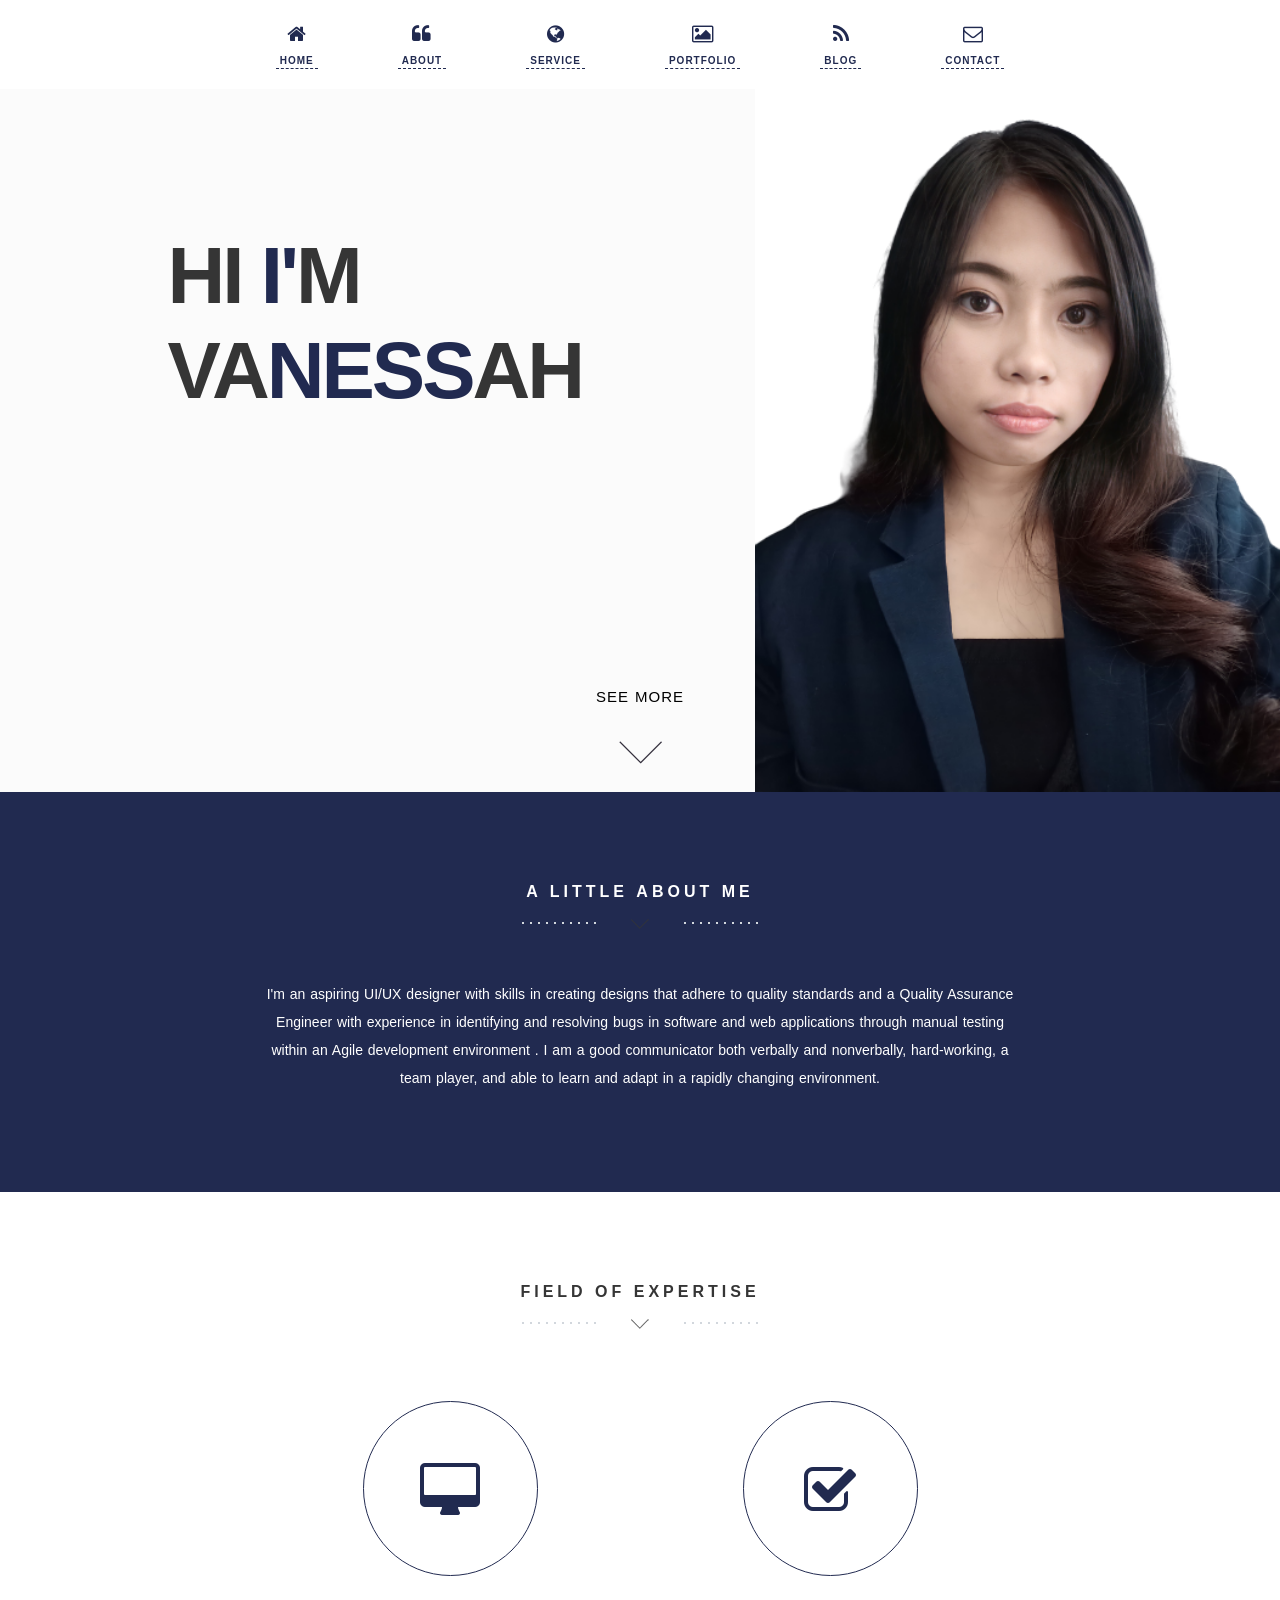
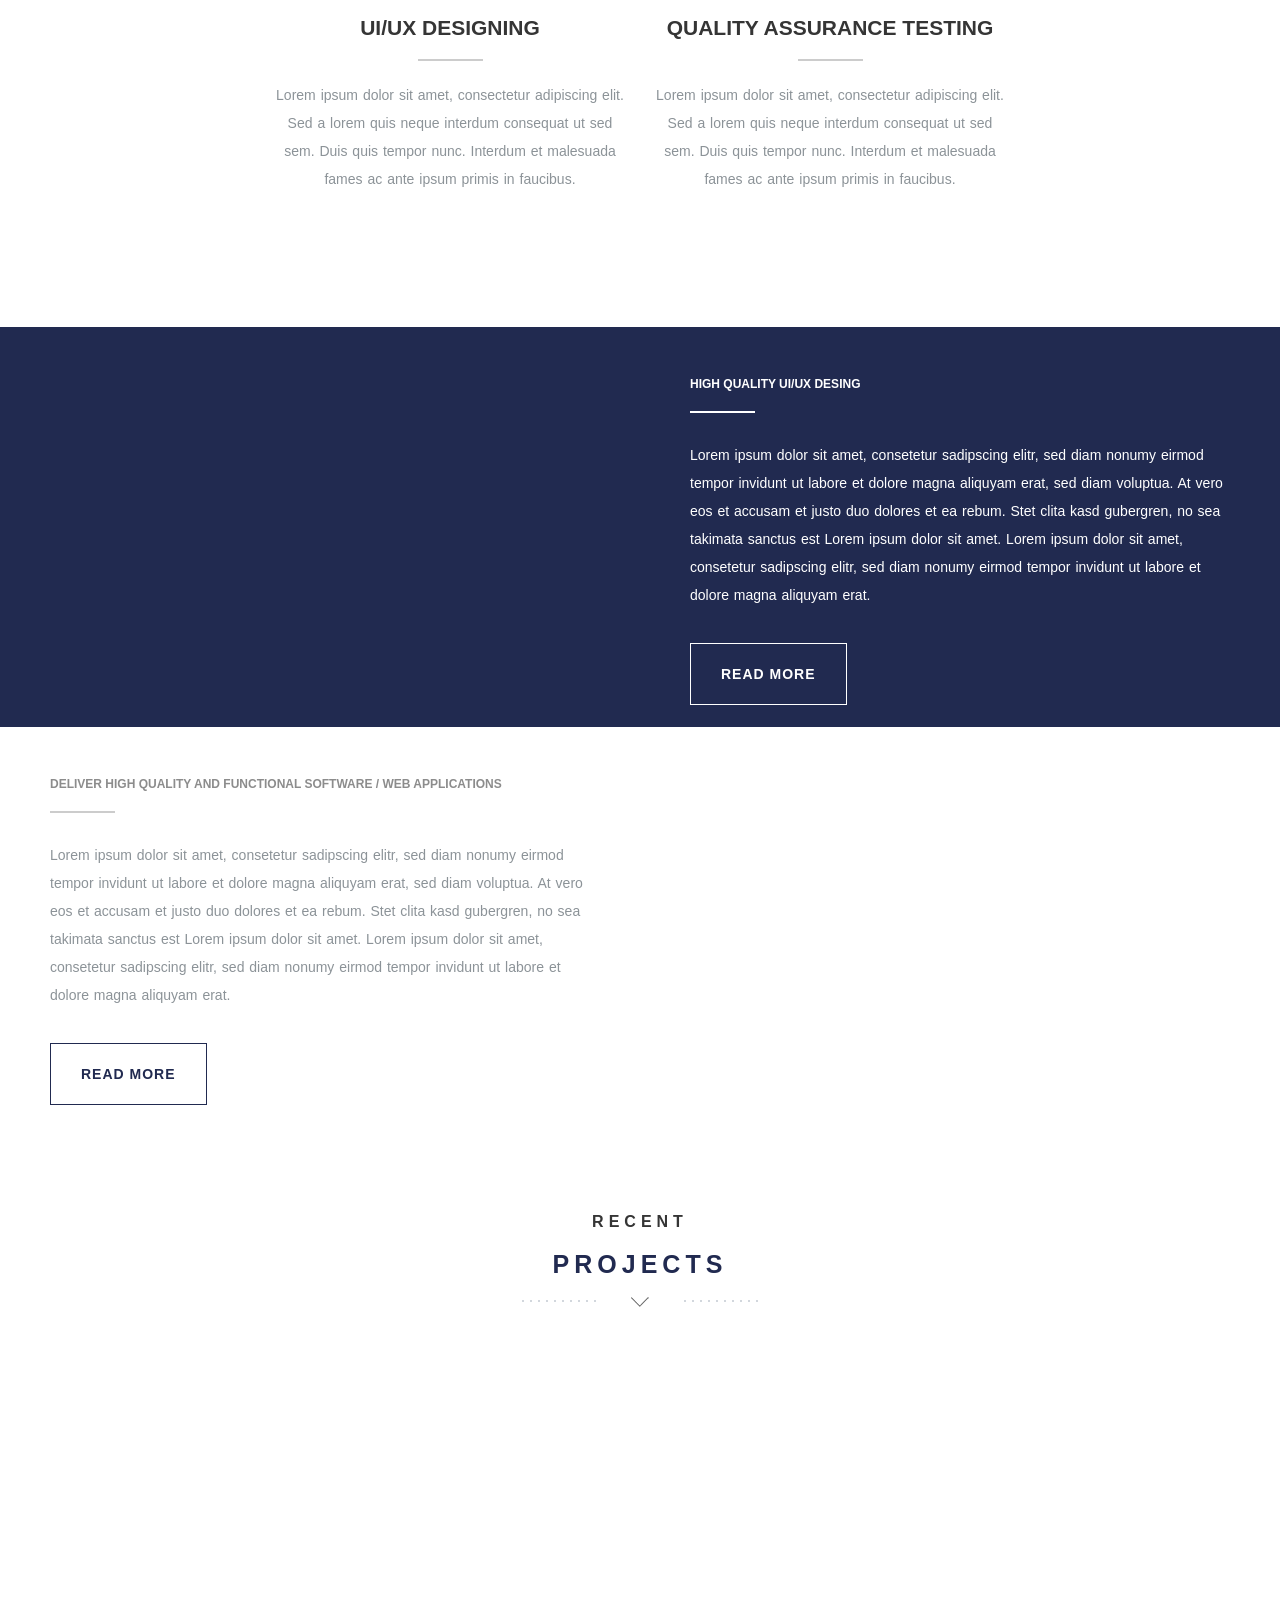
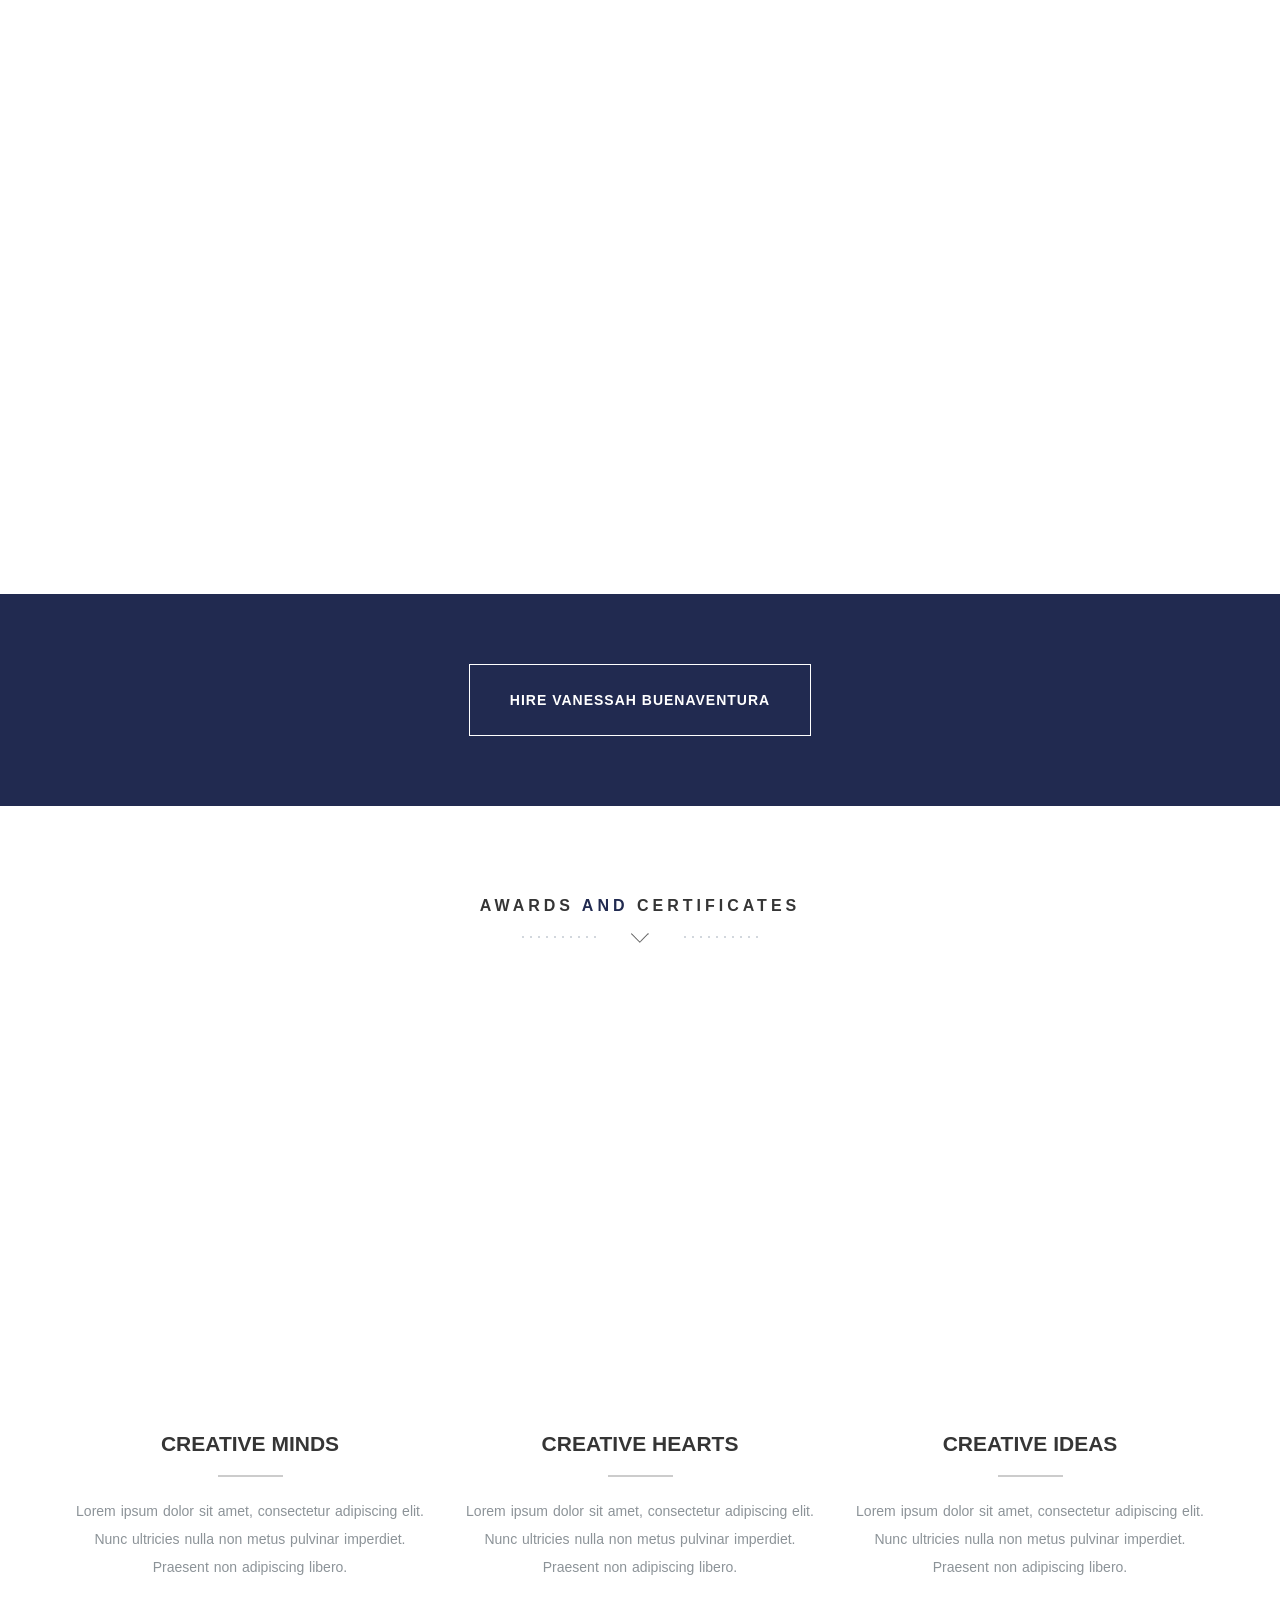
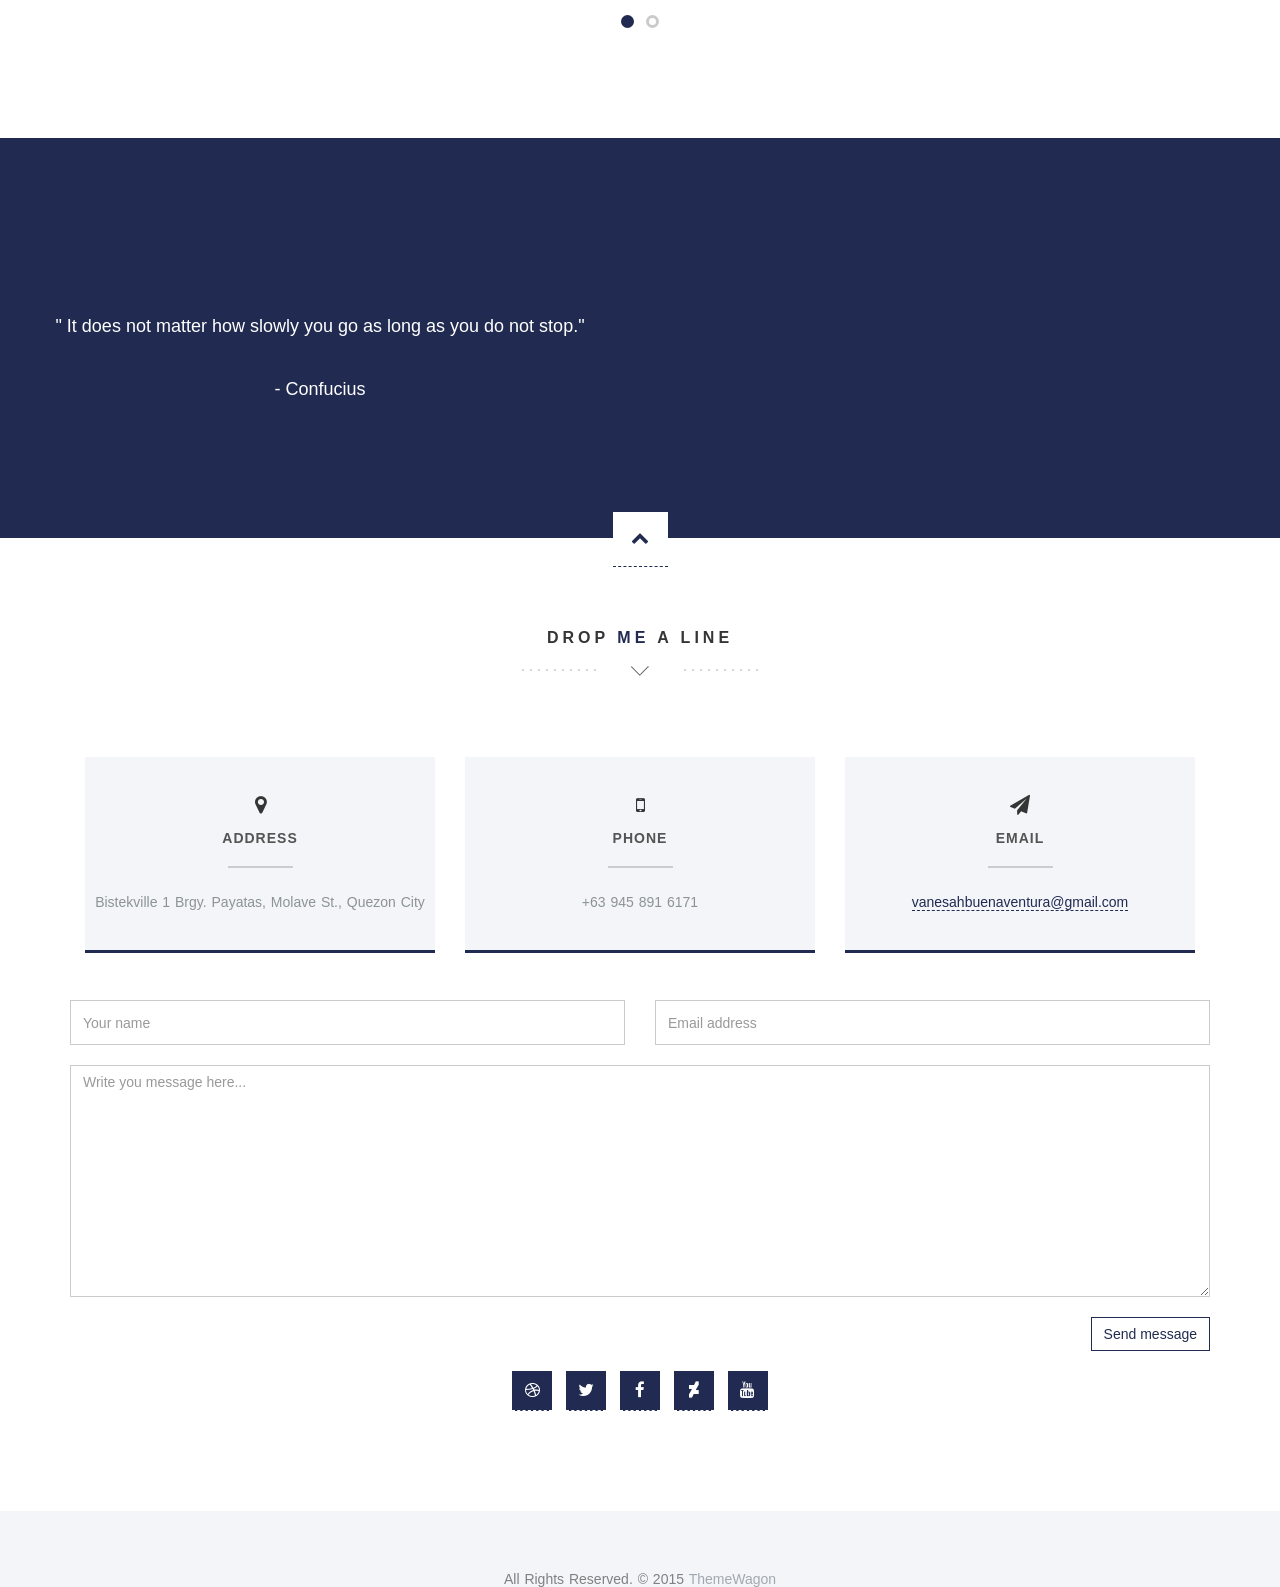
==== index.html @ b48e9900 "Update index.html" ====
<!DOCTYPE html>
<html lang="en">
  <head>
    <meta charset="utf-8">
    <meta http-equiv="X-UA-Compatible" content="IE=edge">
    <meta name="viewport" content="width=device-width, initial-scale=1">
	<!-- Website Title -->
    <title>Vanessah Buenaventura - UI/UX Desiner and Quality Assurance Engineer</title>
    <!-- Bootstrap -->
    <link href="assets/bootstrap/css/bootstrap.min.css" rel="stylesheet">
	<!-- Font-Awesome -->
    <link href="assets/font-awesome/css/font-awesome.min.css" rel="stylesheet">
	<!-- Lightbox -->
	<link href="assets/lightbox/css/lightbox.css" rel="stylesheet">
    <!-- Text Rotator-->
	<link href="assets/textrotator/simpletextrotator.css" rel="stylesheet">
	<!-- FlexSlider -->
    <link href="assets/flexslider/flexslider.css" rel="stylesheet">
	<!-- Theme Style -->
    <link href="css/style.css" rel="stylesheet">
	<!-- Animations -->
    <link href="css/animate.css" rel="stylesheet">
	<!-- Custom Favicon -->
	<link href="img/icon.png" rel="shortcut icon" type="image/x-icon" /> 
    <!-- HTML5 Shim and Respond.js IE8 support of HTML5 elements and media queries -->
    <!-- WARNING: Respond.js doesn't work if you view the page via file:// -->
    <!--[if lt IE 9]>
    <script src="assets/html5shiv/html5shiv.js"></script>
    <script src="assets/respond/respond.min.js"></script>
    <![endif]-->
  </head>
    <body id="top">

      <!-- ****************************** Preloader ************************** -->
      <div id="preloader"></div>


	  	<!-- ==========================
        HEADER SECTION 
        =========================== -->
        <header id="home">
		    <!-- creative menu -->
            <div class="container-fluid">
              <div class="row">
                <div class="menu-wrap">
				<nav class="menu">
				    <!-- Menu Links -->
					<div class="icon-list">
						<a href="index.html#home"><i class="fa fa-fw fa-home"></i><span>Home</span></a>
						<a href="index.html#about"><i class="fa fa-fw fa-quote-left"></i><span>About</span></a>
						<a href="index.html#service"><i class="fa fa-fw fa-globe"></i><span>Service</span></a>
						<a href="index.html#portfolio"><i class="fa fa-fw fa-picture-o"></i><span>Portfolio</span></a>
						<a href="index.html#blog"><i class="fa fa-fw fa-rss"></i><span>Blog</span></a>
						<a href="index.html#contact"><i class="fa fa-fw fa-envelope-o"></i><span>Contact</span></a>
					</div>
				</nav>
			    </div>
              </div><!--/row-->
            </div><!--/container-->
		  <!-- Header Image -->
          <section class="hero" id="hero">
            <div class="container">
			  <!-- Slider Button (don't edit!)-->
              <div class="row">
                <div class="col-md-12 text-right navicon">
                  <a id="nav-toggle" class="nav_slide_button" href="index.html#"><span></span></a>
                </div>
              </div>
			  <!-- HEADER HEADLINE -->
              <div class="row">
                <div class="col-md-8 col-md-offset-1 inner">
                  <h1 class="animated fadeInDown">
                    Hi<span style="color:#212a50;"> I'</span>m<br/>
                    <span>Va<span style="color:#212a50">ness</span>ah</span>
                  </h1><!-- Title -->
                  <h3 class="animated fadeInUp delay-05s"><span class="rotate">UI/UX Designer,Quality Assurance Engineer</span></h3><!-- Text Rotator -->
                </div>
              </div>
			  <!-- Learn More Button -->
              <div class="row">
                <div class="col-md-6 col-md-offset-3 text-center">
                  <a href="index.html#about" class="scrollto wow fadeInUp delay-5s ">
			            <p>SEE MORE</p>
			            <p class="scrollto--arrow"><img src="img/scroll-down.png" alt="scroll down arrow"></p>
			        </a>
                </div>
              </div>
            </div>
          </section>
		  <!-- Header Image End -->
        </header>
		<!-- ==========================
        HEADER SECTION END  
        =========================== -->
		
		
		
		
		<!-- ==========================
        ABOUT SECTION  
        =========================== -->
        <section class="intro text-center section-padding color-bg" id="about">
          <div class="container">
		    <!-- WELCOME TEXT -->
            <div class="row">
              <div class="col-md-8 col-md-offset-2 wp1">
                <h1 class="arrow">A little <span>about</span> me</h1><!-- Headline -->
				<!-- about / welcome text -->
                <p>I'm an aspiring UI/UX designer with skills in creating designs that adhere to quality standards and a Quality Assurance Engineer with experience in identifying and resolving bugs in software and web applications through manual testing within an Agile development environment . I am a good communicator both verbally and nonverbally, hard-working, a team player, and able to learn and adapt in a rapidly changing environment.</p>
              </div>
            </div>
          </div>
        </section>




<!-- ==========================
        SERVICE SECTION 
        =========================== -->
        <section class="features text-center section-padding" id="service">
          <div class="container">
        <!-- Headline -->
            <div class="row">
              <div class="col-md-12">
                <h1 class="arrow">Field of Expertise</h1>
              </div>
            </div>
            <div class="row">
              <div class="col-md-12">
          <div class="services">
          <!-- Service Box 1 -->
                  <div class="col-md-4 wp2 item">
                    <div class="icon">
                      <i class="fa fa-desktop"></i><!-- Icon -->
                    </div>
                    <h2>UI/UX Designing</h2><!-- Title -->
                    <p>Lorem ipsum dolor sit amet, consectetur adipiscing elit. Sed a lorem quis neque interdum consequat ut sed sem. Duis quis tempor nunc. Interdum et malesuada fames ac ante ipsum
                    primis in faucibus.</p><!-- Description -->
                  </div>
          <!-- Service Box 2 -->
                  <div class="col-md-4 wp2 item delay-05s">
                    <div class="icon">
                      <i class="fa fa-check-square-o"></i><!-- Icon -->
                    </div>
                    <h2>Quality Assurance Testing</h2><!-- Title -->
                    <p>Lorem ipsum dolor sit amet, consectetur adipiscing elit. Sed a lorem quis neque interdum consequat ut sed sem. Duis quis tempor nunc. Interdum et malesuada fames ac ante ipsum
                    primis in faucibus.</p><!-- Description -->
                  </div>
          </div>
                  <div class="clearfix"></div>
              </div>
            </div>
          </div>
        </section>





		<div class="container-fluid">
		    <!-- About 1 -->
			<div class="row color-bg">
				<div class="col-md-6 nopadding features-intro-img">
					<div class="about-image" style="background-image:url(img/about1.png)"></div><!-- about image 1 -->
				</div>
				<div class="col-md-6 about-text">
					<h6>High quality UI/UX desing</h6><!-- headline-->
					<p>Lorem ipsum dolor sit amet, consetetur sadipscing elitr, sed diam nonumy eirmod tempor invidunt ut labore et dolore magna aliquyam erat, sed diam voluptua. At vero eos et accusam et justo duo dolores et ea rebum. Stet clita kasd gubergren, no sea takimata sanctus est Lorem ipsum dolor sit amet. Lorem ipsum dolor sit amet, consetetur sadipscing elitr, sed diam nonumy eirmod tempor invidunt ut labore et dolore magna aliquyam erat.</p><br><!-- About Text 1 -->
					<a href="index.html#team" class="weight-outline-btn">Read more</a><!-- read more button  -->			
				</div>
			</div>
			<!-- About 2 -->
			<div class="row no-color">
				<div class="col-md-6 about-text about2-container">
					<h6>Deliver high quality and functional software / web applications</h6><!-- Headline -->
					<p>Lorem ipsum dolor sit amet, consetetur sadipscing elitr, sed diam nonumy eirmod tempor invidunt ut labore et dolore magna aliquyam erat, sed diam voluptua. At vero eos et accusam et justo duo dolores et ea rebum. Stet clita kasd gubergren, no sea takimata sanctus est Lorem ipsum dolor sit amet. Lorem ipsum dolor sit amet, consetetur sadipscing elitr, sed diam nonumy eirmod tempor invidunt ut labore et dolore magna aliquyam erat.</p><br><!-- About Text 2 -->
					<a href="index.html#team" class="weight-outline-btn">Read more</a>	<!-- read more button  -->				
				</div>
				<div class="col-md-6 nopadding features-intro-img">
					<div class="about-image" style="background-image:url(img/about2.png)"></div><!-- about image 2 -->
				</div>
			</div>
		<!-- ==========================
        ABOUT SECTION END
        =========================== -->	
    </div>
		
		
		
		<!-- ==========================
        PORTFOLIO SECTION
    =========================== -->
        <section class="swag text-center" id="portfolio">
          <div class="container">
		    <!-- Headline -->
            <div class="row">
              <h1 class="arrow">
                Recent <span>Projects</span>
              </h1>
            </div>
          </div>
        </section>

        <div class="container">
          <div class="row row-offset-0">
  				 
          <!-- PORTFOLIO ITEM 1 -->
          <div class="col-md-3 col-sm-6">
              <div class="overlay-effect effects clearfix">
                  <div class="img">
                      <a href="img/portfolio/portfolio-01-large.jpg" data-lightbox="roadtrip" title="Project One - Lorem Ipsum"><img class="grayscale" src="img/portfolio/portfolio-01-thumbnail.jpg" alt="Portfolio Item"></a>
                  </div>
              </div>
          </div>
  	    <!-- PORTFOLIO ITEM END -->
  	
  	    <!-- PORTFOLIO ITEM 2 -->
          <div class="col-md-3 col-sm-6">
              <div class="overlay-effect effects clearfix">
                  <div class="img">
                      <a href="img/portfolio/portfolio-02-large.jpg" data-lightbox="roadtrip" title="Project Two - Lorem Ipsum"><img class="grayscale" src="img/portfolio/portfolio-02-thumbnail.jpg" alt="Portfolio Item"></a>
                  </div>
              </div>
          </div>
  	    <!-- PORTFOLIO ITEM END -->
  					
  		<!-- PORTFOLIO ITEM 3 -->
          <div class="col-md-3 col-sm-6">
              <div class="overlay-effect effects clearfix">
                  <div class="img">
                      <a href="img/portfolio/portfolio-03-large.jpg" data-lightbox="roadtrip" title="Project Three - Lorem Ipsum"><img class="grayscale" src="img/portfolio/portfolio-03-thumbnail.jpg" alt="Portfolio Item"></a>
                  </div>
              </div>
          </div>
  	    <!-- PORTFOLIO ITEM END -->
  					
  		<!-- PORTFOLIO ITEM 4 -->
          <div class="col-md-3 col-sm-6 ">
              <div class="overlay-effect effects clearfix">
                  <div class="img">
                      <a href="img/portfolio/portfolio-04-large.jpg" data-lightbox="roadtrip" title="Project Four - Lorem Ipsum"><img class="grayscale" src="img/portfolio/portfolio-04-thumbnail.jpg" alt="Portfolio Item"></a>
                  </div>
              </div>
          </div>
  	    <!-- PORTFOLIO ITEM END -->
  	             
          <!-- PORTFOLIO ITEM 5 -->
          <div class="col-md-3 col-sm-6 ">
              <div class="overlay-effect effects clearfix">
                  <div class="img">
                      <a href="img/portfolio/portfolio-05-large.jpg" data-lightbox="roadtrip" title="Project Five - Lorem Ipsum"><img class="grayscale" src="img/portfolio/portfolio-05-thumbnail.jpg" alt="Portfolio Item"></a>
                  </div>
              </div>
          </div>
  	    <!-- PORTFOLIO ITEM END -->
  	
  	    <!-- PORTFOLIO ITEM 6 -->
          <div class="col-md-3 col-sm-6">
              <div class="overlay-effect effects clearfix">
                  <div class="img">
                      <a href="img/portfolio/portfolio-06-large.jpg" data-lightbox="roadtrip" title="Project Six - Lorem Ipsum"><img class="grayscale" src="img/portfolio/portfolio-06-thumbnail.jpg" alt="Portfolio Item"></a>
                  </div>
              </div>
          </div>
  	    <!-- PORTFOLIO ITEM END -->
  					
  		<!-- PORTFOLIO ITEM 7 -->
          <div class="col-md-3 col-sm-6">
              <div class="overlay-effect effects clearfix">
                  <div class="img">
                      <a href="img/portfolio/portfolio-07-large.jpg" data-lightbox="roadtrip" title="Project Seven - Lorem Ipsum"><img class="grayscale" src="img/portfolio/portfolio-07-thumbnail.jpg" alt="Portfolio Item"></a>
                  </div>
              </div>
          </div>
  	    <!-- PORTFOLIO ITEM END -->
  					
  		<!-- PORTFOLIO ITEM 8 -->
          <div class="col-md-3 col-sm-6">
              <div class="overlay-effect effects clearfix">
                  <div class="img">
                      <a href="img/portfolio/portfolio-08-large.jpg" data-lightbox="roadtrip" title="Project Eight - Lorem Ipsum"><img class="grayscale" src="img/portfolio/portfolio-08-thumbnail.jpg" alt="Portfolio Item"></a>
                  </div>
              </div>
          </div>
  	    <!-- PORTFOLIO ITEM END -->
        </div><!--/row-->
      </div><!--/.container-->
		<!-- ==========================
        PORTFOLIO SECTION END
        =========================== -->
			


			
		<!-- ==========================
        CUSTOM SPACER
        =========================== -->
		<div class="spacer-cta text-center">
          <div class="container">
            <div class="row">
              <div class="col-md-12">
                <a href="index.html#contact" class="outline-btn">hire Vanessah Buenaventura</a>
              </div>
            </div>
          </div>
        </div>
		<!-- ==========================
        CUSTOM SPACER END
        =========================== -->
		
		

    <!-- ==========================
        BLOG SECTION 
        =========================== -->
    <section class="text-center section-padding" id="blog">
          <div class="container">
        <!-- Headline -->
        <div class="row">
              <div class="col-md-12">
                <h1 class="arrow">Awards<span> and</span> Certificates</h1>
              </div>
            </div><br><br>
      
      <!-- Blog Slider -->
            <div class="row">
              <div id="blogSlider">
                <ul class="slides">
                  <li>
            <!-- Blog Entry 1 -->
                    <div class="col-md-4 wp4">
                      <div class="overlay-effect effects clearfix">
                        <div class="img">
                          <img src="img/blog1.jpg" class="grayscale" alt="Blog Item"><!-- Blog Image -->
                        </div>
                      </div>
            <br>
                      <h2>Creative Minds</h2><!-- Headline -->
                      <p>Lorem ipsum dolor sit amet, consectetur adipiscing elit. Nunc ultricies nulla non metus pulvinar imperdiet. Praesent non adipiscing libero.</p><!-- Description-->
                    </div>
          <!-- Blog Entry 2 -->
                    <div class="col-md-4 wp4 delay-05s">
                      <div class="overlay-effect effects clearfix">
                        <div class="img">
                          <img src="img/blog2.jpg" class="grayscale" alt="Blog Item"><!-- Blog Image -->
                        </div>
                      </div>
            <br>
                      <h2>Creative Hearts</h2><!-- Headline -->
                      <p>Lorem ipsum dolor sit amet, consectetur adipiscing elit. Nunc ultricies nulla non metus pulvinar imperdiet. Praesent non adipiscing libero.</p><!-- Description -->
                    </div>
          <!-- Blog Entry 3 -->
                    <div class="col-md-4 wp4 delay-1s">
                      <div class="overlay-effect effects clearfix">
                        <div class="img">
                          <img src="img/blog3.jpg"  class="grayscale" alt="Blog Item"><!-- Blog Image -->
                        </div>
                      </div>
            <br>
                      <h2>Creative Ideas</h2><!-- Headline -->
                      <p>Lorem ipsum dolor sit amet, consectetur adipiscing elit. Nunc ultricies nulla non metus pulvinar imperdiet. Praesent non adipiscing libero.</p><!-- Description-->
                    </div>
                  </li>
                  <li>
            <!-- Blog Entry 4 -->
                    <div class="col-md-4 wp4">
                      <div class="overlay-effect effects clearfix">
                        <div class="img">
                          <img src="img/blog1.jpg" class="grayscale" alt="Blog Item"><!-- Blog Image -->
                        </div>
                      </div>
            <br>
                      <h2>Creative Minds</h2><!-- Headline -->
                      <p>Lorem ipsum dolor sit amet, consectetur adipiscing elit. Nunc ultricies nulla non metus pulvinar imperdiet. Praesent non adipiscing libero.</p><!-- Description -->
                    </div>
          <!-- Blog Entry 5 -->
                    <div class="col-md-4 wp4 delay-05s">
                      <div class="overlay-effect effects clearfix">
                        <div class="img">
                          <img src="img/blog2.jpg" class="grayscale" alt="Blog Item"><!-- Blog Image -->
                        </div>
                      </div>
            <br>
                      <h2>Creative Hearts</h2>
                      <p>Lorem ipsum dolor sit amet, consectetur adipiscing elit. Nunc ultricies nulla non metus pulvinar imperdiet. Praesent non adipiscing libero.</p>
                    </div>
          <!-- Blog Entry 6 -->
                    <div class="col-md-4 wp4 delay-1s">
                      <div class="overlay-effect effects clearfix">
                        <div class="img">
                          <img src="img/blog3.jpg" class="grayscale" alt="Blog Item"><!-- Blog Image -->
                        </div>
                      </div>
            <br>
                      <h2>Creative Ideas</h2><!-- Headline -->
                      <p>Lorem ipsum dolor sit amet, consectetur adipiscing elit. Nunc ultricies nulla non metus pulvinar imperdiet. Praesent non adipiscing libero.</p><!-- Description -->
                    </div>
                  </li>
                </ul>
              </div>
            </div>
          </div>
        </section>
    <!-- ==========================
        BLOG SECTION END
        =========================== -->
    
		<!-- ==========================
        QUOTATION SECTION 
        =========================== -->
        <section>
		<div class="container-fluid">
				<div class="row color-bg">
          <div class="col-md-6 nopadding subscribe text-center">
          <h3><span>" It does not matter how slowly you go as long as you do not stop."</span></h3>
          <span>- Confucius</span>
           <!-- Heading -->
					</div>
					<div class="col-md-6 nopadding features-intro-img">
						 <div class="about-image" style="background-image:url(img/quotation.png)"></div><!-- Right Image -->
					</div>
				</div>
			</div>
        </section>
		<!-- ==========================
        NEWSLETTER SECTION END
        =========================== -->

		
		
		<!-- ==========================
        CONTACT SECTION
        =========================== -->
        <section class="text-center section-padding contact-wrap" id="contact">
		  <!-- To Top Button -->
          <a href="index.html#top" class="up-btn"><i class="fa fa-chevron-up"></i></a>
          <div class="container">
		    <!-- Headline -->
            <div class="row">
              <div class="col-md-12">
                <h1 class="arrow">Drop <span>me</span> a line</h1>
              </div>
            </div>
            <div class="row contact-details">
			  <!-- Adress Box -->
              <div class="col-md-4">
                <div class="dark-box box-hover">
                  <h2><i class="fa fa-map-marker"></i><span>Address</span></h2>
                  <p>Bistekville 1 Brgy. Payatas, Molave St., Quezon City</p>
                </div>
              </div>
			  <!-- Phone Number Box -->
              <div class="col-md-4">
                <div class="dark-box box-hover">
                  <h2><i class="fa fa-mobile"></i><span>Phone</span></h2>
                  <p>+63 945 891 6171</p>
                </div>
              </div>
			  <!-- E-Mail Box -->
              <div class="col-md-4">
                <div class="dark-box box-hover">
                  <h2><i class="fa fa-paper-plane"></i><span>Email</span></h2>
                  <p><a href="index.html#">vanesahbuenaventura@gmail.com</a></p>
                </div>
              </div>
            </div>
			<div class="row">
			  <!-- Google Maps (Change your Settings below) -->
			  <!-- Contact Form -->
			  <div class="col-md-12 contact">
			     <form role="form">
				            <!-- Name -->
                            <div class="row">
                                <div class="col-md-6">
								    <!-- E-Mail -->
                                    <div class="form-group">
                                        <input type="text" class="form-control" placeholder="Your name">
                                    </div>
                                </div>
                                <div class="col-md-6">
								    <!-- Phone Number -->
                                    <div class="form-group">
                                        <input type="email" class="form-control" placeholder="Email address">
                                    </div>
                                </div>
                            </div>
							<!-- Message Area -->
                            <div class="form-group">
                                <textarea class="form-control" placeholder="Write you message here..." style="height:232px;"></textarea>
                            </div>
							<!-- Subtmit Button -->
                            <button type="submit" class="btn btn-send">
                                Send message
                            </button>
                        </form>
			  </div>
			</div>
			<br>
			<!-- Social Buttons - use font-awesome, past in what you want -->
            <div class="row">
              <div class="col-md-12">
                <ul class="social-buttons">
                  <li><a href="index.html#" class="social-btn"><i class="fa fa-dribbble"></i></a></li><!-- dribble -->
                  <li><a href="index.html#" class="social-btn"><i class="fa fa-twitter"></i></a></li><!-- twitter -->
                  <li><a href="index.html#" class="social-btn"><i class="fa fa-facebook"></i></a></li><!-- facebook -->
				  <li><a href="index.html#" class="social-btn"><i class="fa fa-deviantart"></i></a></li><!-- deviantart -->
				  <li><a href="index.html#" class="social-btn"><i class="fa fa-youtube"></i></a></li><!-- youtube -->
                </ul>
              </div>
            </div>
          </div>
        </section>
		<!-- ==========================
        CONTACT SECTION END
        =========================== -->
		
		
		
		<!-- ==========================
        FOOTER SECTION
        =========================== -->
        <footer>
          <div class="container">
            <div class="row">
              <div class="col-md-12 text-center">
                <p>All Rights Reserved. &copy; 2015 <a href="http://www.themewagon.com">ThemeWagon</a>
              </div>
            </div>
          </div>
        </footer>
		<!-- ==========================
        FOOTER SECTION END
        =========================== -->		
		
		
    <!-- jQuery -->
    <script src="https://ajax.googleapis.com/ajax/libs/jquery/1.11.0/jquery.min.js"></script>
    <!-- SmoothScroll -->           
    <script type="text/javascript" src="assets/smoothscroll/smoothscroll.js"></script>
    <!-- Bootstrap -->
    <script src="assets/bootstrap/js/bootstrap.min.js"></script>
	<!-- Waypoints -->
	<script src="js/waypoints.min.js"></script>
    <!-- classie.js -->
	<script src="js/classie.js"></script>
    <!-- FlexSlider -->
    <script src="assets/flexslider/jquery.flexslider.js"></script>
	<!-- Modernizr -->
    <script src="js/modernizr.js"></script>
	<!-- Text Rotator -->
	<script src="assets/textrotator/jquery.simple-text-rotator.js"></script>
	<!-- Lightbox.js -->
    <script src="assets/lightbox/js/lightbox.min.js"></script>
    <!-- Google Maps --> 
    <script type="text/javascript" src="https://maps.googleapis.com/maps/api/js?key=AIzaSyDeKBBPJTG3v5w3cNPAgM6ZsJiPyL1mP_o&amp;sensor=false"></script>
	<!-- Theme JavaScript Core -->
	<script src="js/main.js"></script>
	<script src="js/script.js"></script>

	<!-- GOOGLE MAPS DATA -->
    <script type="text/javascript">
    // When the window has finished loading create our google map below
        google.maps.event.addDomListener(window, 'load', init);
    
        function init() {
            // Basic options for a simple Google Map
            // For more options see: https://developers.google.com/maps/documentation/javascript/reference#MapOptions
            var mapOptions = {
                // How zoomed in you want the map to start at (always required)
                zoom: 15,
                
                scrollwheel: false,

                // The latitude and longitude to center the map (always required)
                center: new google.maps.LatLng(40.68961985411178, -74.01618003845215), // New York 

                // How you would like to style the map. 
                // This is where you would paste any style found on Snazzy Maps.
                styles: [	{		featureType:'water',		stylers:[{color:'#F2F2F2'},{visibility:'on'}]	},{		featureType:'landscape',		stylers:[{color:'#FFFFFF'}]	},{		featureType:'road',		stylers:[{saturation:-100},{lightness:45}]	},{		featureType:'road.highway',		stylers:[{visibility:'simplified'}]	},{		featureType:'road.arterial',		elementType:'labels.icon',		stylers:[{visibility:'off'}]	},{		featureType:'administrative',		elementType:'labels.text.fill',		stylers:[{color:'#ADADAD'}]	},{		featureType:'transit',		stylers:[{visibility:'off'}]	},{		featureType:'poi',		stylers:[{visibility:'off'}]	}]
            };

            // Get the HTML DOM element that will contain your map 
            // We are using a div with id="map" seen below in the <body>
            var mapElement = document.getElementById('googlemaps');

            // Create the Google Map using out element and options defined above
            var map = new google.maps.Map(mapElement, mapOptions);
        }
	
    </script>
	
	<!-- TEXT ROTATOR SETTINGS -->
    <script type="text/javascript">
    $(".rotate").textrotator({
      animation: "fade", // You can pick the way it animates when rotating through words. Options are dissolve (default), fade, flip, flipUp, flipCube, flipCubeUp and spin.
      separator: ",", // If you don't want commas to be the separator, you can define a new separator (|, &, * etc.) by yourself using this field.
      speed: 2000 // How many milliseconds until the next word show.
    });
    </script>
	
    </body>
</html>
---- assets/textrotator/simpletextrotator.css ----
.rotating {
  display: inline-block;
  -webkit-transform-style: preserve-3d;
  -moz-transform-style: preserve-3d;
  -ms-transform-style: preserve-3d;
  -o-transform-style: preserve-3d;
  transform-style: preserve-3d;
  -webkit-transform: rotateX(0) rotateY(0) rotateZ(0);
  -moz-transform: rotateX(0) rotateY(0) rotateZ(0);
  -ms-transform: rotateX(0) rotateY(0) rotateZ(0);
  -o-transform: rotateX(0) rotateY(0) rotateZ(0);
  transform: rotateX(0) rotateY(0) rotateZ(0);
  -webkit-transition: 0.5s;
  -moz-transition: 0.5s;
  -ms-transition: 0.5s;
  -o-transition: 0.5s;
  transition: 0.5s;
  -webkit-transform-origin-x: 50%;
}

.rotating.flip {
  position: relative;
}

.rotating .front, .rotating .back {
  left: 0;
  top: 0;
  -webkit-backface-visibility: hidden;
  -moz-backface-visibility: hidden;
  -ms-backface-visibility: hidden;
  -o-backface-visibility: hidden;
  backface-visibility: hidden;
}

.rotating .front {
  position: absolute;
  display: inline-block;
  -webkit-transform: translate3d(0,0,1px);
  -moz-transform: translate3d(0,0,1px);
  -ms-transform: translate3d(0,0,1px);
  -o-transform: translate3d(0,0,1px);
  transform: translate3d(0,0,1px);
}

.rotating.flip .front {
  z-index: 1;
}

.rotating .back {
  display: block;
  opacity: 0;
}

.rotating.spin {
  -webkit-transform: rotate(360deg) scale(0);
  -moz-transform: rotate(360deg) scale(0);
  -ms-transform: rotate(360deg) scale(0);
  -o-transform: rotate(360deg) scale(0);
  transform: rotate(360deg) scale(0);
}



.rotating.flip .back {
  z-index: 2;
  display: block;
  opacity: 1;
  
  -webkit-transform: rotateY(180deg) translate3d(0,0,0);
  -moz-transform: rotateY(180deg) translate3d(0,0,0);
  -ms-transform: rotateY(180deg) translate3d(0,0,0);
  -o-transform: rotateY(180deg) translate3d(0,0,0);
  transform: rotateY(180deg) translate3d(0,0,0);
}

.rotating.flip.up .back {
  -webkit-transform: rotateX(180deg) translate3d(0,0,0);
  -moz-transform: rotateX(180deg) translate3d(0,0,0);
  -ms-transform: rotateX(180deg) translate3d(0,0,0);
  -o-transform: rotateX(180deg) translate3d(0,0,0);
  transform: rotateX(180deg) translate3d(0,0,0);
}

.rotating.flip.cube .front {
  -webkit-transform: translate3d(0,0,100px) scale(0.9,0.9);
  -moz-transform: translate3d(0,0,100px) scale(0.85,0.85);
  -ms-transform: translate3d(0,0,100px) scale(0.85,0.85);
  -o-transform: translate3d(0,0,100px) scale(0.85,0.85);
  transform: translate3d(0,0,100px) scale(0.85,0.85);
}

.rotating.flip.cube .back {
  -webkit-transform: rotateY(180deg) translate3d(0,0,100px) scale(0.9,0.9);
  -moz-transform: rotateY(180deg) translate3d(0,0,100px) scale(0.85,0.85);
  -ms-transform: rotateY(180deg) translate3d(0,0,100px) scale(0.85,0.85);
  -o-transform: rotateY(180deg) translate3d(0,0,100px) scale(0.85,0.85);
  transform: rotateY(180deg) translate3d(0,0,100px) scale(0.85,0.85);
}

.rotating.flip.cube.up .back {
  -webkit-transform: rotateX(180deg) translate3d(0,0,100px) scale(0.9,0.9);
  -moz-transform: rotateX(180deg) translate3d(0,0,100px) scale(0.85,0.85);
  -ms-transform: rotateX(180deg) translate3d(0,0,100px) scale(0.85,0.85);
  -o-transform: rotateX(180deg) translate3d(0,0,100px) scale(0.85,0.85);
  transform: rotateX(180deg) translate3d(0,0,100px) scale(0.85,0.85);
}
---- css/style.css ----
/*========================================================================*/



/* ///////////////////////////////////////////////////////////////////// 
// 03 - Preloader
/////////////////////////////////////////////////////////////////////*/

#preloader {
    position:fixed;
    left:0;
    top:0;
    z-index:99999999999;
    width:100%;
    height:100%;
    overflow:visible;
    background: #fff url('../img/preloader.gif') no-repeat center center;
}





/* ==========================================================================
	Global Styles
========================================================================== */
a {
	color: #212a50;
	-webkit-transition:all 0.5s;
	-moz-transition:all 0.5s;
	-o-transition:all 0.5s;
	transition:all 0.5s;
	border-bottom: 1px dashed;
	outline:none!important;
}
a:hover,a:focus,a:active {
	color:#0D0D0D;
	text-decoration:none;
	outline:none!important;
}
p {
	color:#8c9398;
	word-spacing:1px;
	line-height:25px;
	font-size:14px;
}
h2 {
	font-size:15px;
	color:#353535!important;
	text-transform:uppercase;
	font-weight:bold;
}
h2::after {
	content:" ";
	border:solid 1px #CCCCCC;
	display:block;
	width:65px;
	margin:20px auto;
}
h6 {
	font-size:15px;
	color:#8c8c8c;
	text-transform:uppercase;
	font-weight:bold;
}
h6::after {
	content:" ";
	border:solid 1px #CCCCCC;
	display:block;
	width:65px;
	margin-top: 20px;
}
/* ==========================================================================HTML5 display definitions========================================================================== */
article,aside,details,figcaption,figure,footer,header,hgroup,nav,section,summary {
	display:block;
}
audio,canvas,video {
	display:inline-block;
	*display:inline;
	*zoom: 1;
}
* Remove excess height in iOS 5 devices. */
audio:not([controls]) {
	display:none;
	height:0;
}
[hidden] {
	display: none;
}
/* ==========================================================================Base========================================================================== */
html {
	font-size:100%;
	-webkit-text-size-adjust:100%;
	-ms-text-size-adjust:100%;
}
html,html a {
	-webkit-font-smoothing:antialiased;
	text-shadow:1px 1px 1px rgba(0,0,0,0.004);
}
html,button,input,select,textarea {
	font-family:'Varela Round',sans-serif;
}
body {
	margin:0;
	font-family: 'Open Sans',sans-serif;
}
/* ==========================================================================Links========================================================================== */
a:focus {
	outline:thin dotted;
}
a:active,a:hover {
	outline: 0;
}
/* ==========================================================================Typography========================================================================== */
@import url(http://fonts.googleapis.com/css?family=Open+Sans:300,400);
h1 {
	font-size:2em;
	margin:0.67em 0;
	color:#353535;
}
h2 {
	font-size:1.5em;
	margin:0.83em 0;
}
h3 {
	font-size:1.17em;
	margin:1em 0;
}
h4 {
	font-size:1em;
	margin:1.33em 0;
}
h5 {
	font-size:0.83em;
	margin:1.67em 0;
}
h6 {
	font-size: 12px;
	margin:2.33em 0;
}
abbr[title] {
	border-bottom:1px dotted;
}
b,strong {
	font-weight:bold;
}
blockquote {
	margin:0em 55px;
	border-left:4px solid #CCCCCC;
}
dfn {
	font-style:italic;
}
mark {
	background:#8C8C8C;
	color:#000;
}
p,pre {
	margin:1em 0;
}
code,kbd,pre,samp {
	font-family:monospace,serif;
	_font-family:'courier new',monospace;
	font-size:1em;
}
pre {
	white-space:pre;
	white-space:pre-wrap;
	word-wrap:break-word;
}
q {
	quotes:none;
}
q:before,q:after {
	content:'';
	content:none;
}
small {
	font-size:75%;
}
sub,sup {
	font-size:75%;
	line-height:0;
	position:relative;
	vertical-align:baseline;
}
sup {
	top:-0.5em;
}
sub {
	bottom:-0.25em;
}
p {
	font-size: 14px;
	font-weight:100;
	line-height: 28px!important;
}
/* ==========================================================================Lists========================================================================== */
dl,menu,ol,ul {
	margin:1em 0;
}
dd {
	margin:0 0 0 40px;
}
menu,ol,ul {
	padding:0 0 0 40px;
}
nav ul,nav ol {
	list-style:none;
	list-style-image: none;
}
/* ==========================================================================Embedded content========================================================================== */
img {
	border:0;
	-ms-interpolation-mode:bicubic;
}
svg:not(:root) {
	overflow: hidden;
}
/* ==========================================================================Figures========================================================================== */
figure {
	margin: 0;
}
/* ==========================================================================Forms========================================================================== */
form {
	margin:0;
}
fieldset {
	border:1px solid #c0c0c0;
	margin:0 2px;
	padding:0.35em 0.625em 0.75em;
}
legend {
	border:0;
	padding:0;
	white-space:normal;
	*margin-left:-7px;
}
button,input,select,textarea {
	font-size:100%;
	/margin:0;
	vertical-align:baseline;
	*vertical-align:middle;
}
button,input {
	line-height:normal;
}
button,html input[type="button"],input[type="reset"],input[type="submit"] {
	-webkit-appearance:button;
	cursor:pointer;
	*overflow:visible;
}
button[disabled],input[disabled] {
	cursor:default;
}
input[type="checkbox"],input[type="radio"] {
	box-sizing:border-box;
	padding:0;
	*height:13px;
	*width:13px;
}
input[type="search"] {
	-webkit-appearance:textfield;
	-moz-box-sizing:content-box;
	-webkit-box-sizing:content-box;
	box-sizing:content-box;
}
input[type="search"]::-webkit-search-cancel-button,input[type="search"]::-webkit-search-decoration {
	-webkit-appearance:none;
}
button::-moz-focus-inner,input::-moz-focus-inner {
	border:0;
	padding:0;
}
textarea {
	overflow:auto;
	vertical-align: top;
}
/* ==========================================================================Tables========================================================================== */
table {
	border-collapse:collapse;
	border-spacing: 0;
}
/* ==========================================================================Section Styles========================================================================== */
.section-padding {
	padding:80px 0 100px
}
.dark-bg {
	background:#f3f5f8;
}
.light-bg {
	background-color:#fff;
}
.dark-box {
	background: #F3F5F8;
	-webkit-box-shadow: 0px 3px 0px 0px #212a50;
	-moz-box-shadow: 0px 3px 0px 0px #212a50;
	box-shadow: 0px 3px 0px 0px #212a50;
	padding:20px 0;
}
.dark-box:hover,.dark-box:focus {
	-webkit-box-shadow: 0px 3px 0px 0px #8C8C8C;
	-moz-box-shadow: 0px 3px 0px 0px #8C8C8C;
	box-shadow: 0px 3px 0px 0px #8C8C8C;
}
.box-hover {
	transition:all 500ms ease-in-out;
	-webkit-transition:all 500ms ease-in-out;
	-moz-transition:all 500ms ease-in-out;
	-o-transition:all 500ms ease-in-out;
}
.box-hover:hover,.box-hover:focus {
	transform:translate(0,-15px);
	-webkit-transform:translate(0,-15px);
	-ms-transform:translate(0,-15px);
}
.wrapper {
	height:650px;
}
.nopadding {
	padding:0;
}
.inner {
	padding-top: 138px;
}
/* ==========================================================================Navigation========================================================================== */

/* Menu */
.menu {
	font-size:0.75em;
	overflow: hidden;
	background-color: #FFF;
	top: 0;
	width: 100%;
}
.icon-list {
	display: flex;
	justify-content: center;
	padding: 20px;
}
.icon-list a {
	display:inline-block;
	padding:0 0.2em;
	margin:0 40px;
	text-align:center;
	font-size: 20px;
	color: #212a50;
}

.icon-list a:hover {
	color: #212a50a1;
} 

.icon-list a span {
	display:block;
	text-transform:uppercase;
	letter-spacing:1px;
	font-size:0.5em;
	font-weight:700;
	padding-top: 0.5em;
	color: #212a50;
}

.icon-list a span:hover {
	color: #212a50a1;
} 


/* ==========================================================================Hero========================================================================== */
.hero {
	background: url('../img/me-bg.png') right bottom no-repeat;
	background-size: contain;
	height:auto;
	background-color: #FBFBFB;
}
.hero h1 {
	font-size: 80px;
	letter-spacing: -3px;
	margin: 0;
	font-weight: 600;
	line-height: 95px;
	text-transform: uppercase;
}
.hero h1 span {
	color:#353535;
	/* display:inline-block; */
}
.hero h3 {
	font-size: 20px;
	margin:0;
	padding:0;
	opacity:0.5;
	color: #212a50;
	letter-spacing: 18px;
	line-height: 50px;
	text-transform: uppercase;
}
.hero p {
	letter-spacing:1px;
	color:rgb(0, 0, 0);
	font-size: 15px;
}
/* Boucing Arrow Animation */
@keyframes arrowbounce {
	from {
		-webkit-transform:translateY(0);
		-moz-transform:translateY(0);
		transform:translateY(0);
	}
	to {
		-webkit-transform:translateY(-20px);
		-moz-transform:translateY(-20px);
		transform:translateY(-20px);
	}
}
@-moz-keyframes arrowbounce {
	/* Firefox */ from {
		-webkit-transform:translateY(0);
		-moz-transform:translateY(0);
		transform:translateY(0);
	}
	to {
		-webkit-transform:translateY(-20px);
		-moz-transform:translateY(-20px);
		transform:translateY(-20px);
	}
}
@-webkit-keyframes arrowbounce {
	/* Safari and Chrome */ from {
		-webkit-transform:translateY(0);
		-moz-transform:translateY(0);
		transform:translateY(0);
	}
	to {
		-webkit-transform:translateY(-20px);
		-moz-transform:translateY(-20px);
		transform:translateY(-20px);
	}
}
@-o-keyframes arrowbounce {
	/* Opera */ from {
		-webkit-transform:translateY(0);
		-moz-transform:translateY(0);
		transform:translateY(0);
	}
	to {
		-webkit-transform:translateY(-20px);
		-moz-transform:translateY(-20px);
		transform:translateY(-20px);
	}
}
.scrollto {
	padding: 150px 0px 0px 0px;
	display:block;
	color:rgb(0, 0, 0);
	text-decoration:none;
	width:200px;
	margin:0 auto;
	border-bottom: none;
}
.scrollto--arrow {
	padding:10px;
}
.scrollto--arrow img {
	animation:arrowbounce 1s alternate infinite;
	-moz-animation:arrowbounce 1s alternate infinite;
	/* Firefox */-webkit-animation:arrowbounce 1s alternate infinite;
	/* Safari and Chrome */-o-animation: arrowbounce 1s alternate infinite;
	/* Opera */
}
/* ==========================================================================Intro========================================================================== */
.intro p {
	margin:50px 0 0;
}
h1.arrow {
	font-size: 16px;
	text-transform:uppercase;
	color:#353535;
	letter-spacing: 4px;
	background:url('../img/h1-bg.png') no-repeat center bottom;
	padding-bottom:30px;
	font-weight: bold;
}
h1.arrow span {
    color: #212a50;
}
/* ==========================================================================About========================================================================== */
.about-image {
	height:400px;
	-webkit-background-size:cover;
	-moz-background-size:cover;
	-o-background-size:cover;
	background-size:cover;
}
.color-bg {
	background: #212a50;
	display: flex;
	align-items: center;
	justify-content: center;
}

.color-bg a {
    color: #8C8C8C;
}
.color-bg h6, .color-bg p {
    color: white;
}
.color-bg h6::after{
	border-color: #fff;
}
.color-bg .weight-outline-btn {
    color: white;
    border-color: white;
}
.color-bg .weight-outline-btn:hover {
  background: #FFF;
  color: #212a50;
  border-color: rgba(141, 129, 129, 0);
}

.no-color{
	display: flex;
	align-items: center;
	justify-content: center;
}

.about-text {
	padding:20px 50px;
}
.about-text h1 {
	text-transform:uppercase;
	font-size:24px;
	color: #8C8C8C;
}

.about2-container .weight-outline-btn {
    color: #212a50;
    border-color: #212a50;
}
.about2-container .weight-outline-btn:hover {
	background: #212a50;
	color: #FFF;
	border-color: rgba(141, 129, 129, 0);
}

.color-bg h1.arrow span {
    color: #FFF;
	font-weight: 900;
}
.color-bg h1.arrow {
    color: #FFF;
}
/* ==========================================================================Services========================================================================== */
.services {
	margin-top:60px;
	margin-bottom:20px;
	display: flex;
	align-items: space-between;
	justify-content: center;
}
.services .icon {
	position:relative;
	width:175px;
	height:175px;
	margin:0 auto;
	text-align:center;
	line-height:180px;
	font-size:56px;
	color:#fff;
	border-radius:50%;
	box-shadow:0 0 0 0 rgba(0,0,0,0.0);
	margin-bottom:40px;
	-webkit-transition:all .3s ease-out;
	transition:all .3s ease-out;
	border: 1px solid #212a50;
	color: #212a50;
}
.services .item:hover .icon {
	background: #212a50;
	border: 1px solid #212a50;
}
.services .item [class*=fa] {
	-webkit-transition:all .3s ease-out;
	transition:all .3s ease-out;
}
.services .item:hover [class*=fa] {
	-webkit-transform:scale(1.2);
	transform:scale(1.2);
	-webkit-transition:all .3s ease-out;
	transition:all .3s ease-out;
	color:#fff;
}
.features-wrapper {
	margin:70px 0 0;
}
i.respons {
	position:relative;
	width:35px;
	height:35px;
	margin:0 auto;
	line-height:35px;
	text-align:center;
	font-size:15px;
	color:#fff;
	border-radius:50%;
	-webkit-transition:all .3s ease-out;
	transition:all .3s ease-out;
	border:1px solid #CCCCCC;
	color: #CCCCCC;
}
/* ==========================================================================iPhone Section========================================================================== */
.iphone {
	width:50%;
	background:#f3f5f8;
	float:left;
	height:100%;
	box-shadow:inset -15px -11px 40px -6px rgba(0,0,0,0.1);
	-moz-box-shadow:inset -15px -11px 40px -6px rgba(0,0,0,0.1);
	-webkit-box-shadow:inset -15px -11px 40px -6px rgba(0,0,0,0.1);
	z-index:1;
}
.fluid-white {
	width:50%;
	background:#fff;
	float:right;
	height:100%;
	z-index:2;
}
.responsive-services {
	position: relative;
}
/* ==========================================================================Portfolio========================================================================== */
.swag {
	padding:75px 0;
}
.swag h1 {
	text-transform:uppercase;
	letter-spacing:5px;
}
.swag h1 span {
	display:block;
	font-size:25px;
	margin-top:20px;
}
.down-arrow-btn {
	width:auto;
	height:40px;
	background:rgba(0,0,0,0.6);
	display:inline-block;
	margin:15px 5px 15px 5px;
	color:#fff;
	font-size:16px;
	line-height:40px;
	padding:0px 10px;
	text-align:center;
}
.down-arrow-btn:hover,.down-arrow-btn:focus {
	color:#fff;
	background:rgba(0,0,0,1);
}
.portfolio img {
	height:300px;
	width:100%;
}
img.grayscale {
	filter:url("data:image/svg+xml;utf8,<svg xmlns=\'http://www.w3.org/2000/svg\'><filter id=\'grayscale\'><feColorMatrix type=\'matrix\' values=\'0.3333 0.3333 0.3333 0 0 0.3333 0.3333 0.3333 0 0 0.3333 0.3333 0.3333 0 0 0 0 0 1 0\'/></filter></svg>#grayscale");
	/* Firefox 3.5+,IE10 */ filter:gray;
	/* IE6-9 */ -webkit-filter:grayscale(100%);
	/* Chrome 19+& Safari 6+*/ -webkit-transition:all .6s ease;
	/* Fade to color for Chrome and Safari */ -webkit-backface-visibility:hidden;
	/* Fix for transition flickering */
}
img.grayscale:hover {
	filter:none;
	-webkit-filter:grayscale(0%);
}
.row-offset-0 {
	margin-left:0;
	margin-right:0;
}
.row-offset-0>* {
	padding-left:0;
	padding-right:0;
}
.effects {
	padding-left:15px;
}
.effects .img {
	position:relative;
	position:relative;
	z-index:1;
	overflow:hidden;
}
.effects .img:nth-child(n) {
	margin-right:5px;
}
.effects .img:first-child {
	margin-left:-15px;
}
.effects .img:last-child {
	margin-right:0;
}
.effects .img img {
	display:block;
	margin:0;
	padding:0;
	height:auto;
}
.overlay {
	display:block;
	position:absolute;
	z-index:20;
	filter:none!important;
	-webkit-filter:grayscale(0%);
	overflow:hidden;
	transition:all 0.5s;
	-webkit-transition:all 0.5s;
	-moz-transition:all 0.5s;
	-o-transition:all 0.5s;
}
.overlay-effect .img i {
	font-size:30px;
}
.overlay-effect .overlay {
	bottom:0;
	left:0;
	right:0;
	width:100%;
	height:100%;
	opacity:0;
}
.overlay-effect .overlay a.expand {
	left:0;
	right:0;
	bottom:47%;
	margin:0 auto -30px auto;
}
.overlay-effect .img.hover .overlay {
	height:100%;
	opacity:1;
}
.img img {
	width:-webkit-calc(100%+40px) !important;
	width:calc(100%+40px) !important;
	-webkit-transition:opacity 0.35s,-webkit-transform 0.35s;
	transition:opacity 0.35s,transform 0.35s;
	-moz-transition:opacity 0.35s,-moz-transform 0.35s;
	-o-transition:opacity 0.35s,-o-transform 0.35s;
	-webkit-transform:translate3d(-40px,0,0);
	transform:translate3d(-40px,0,0);
	-ms-transform:translate3d(-40px,0,0);
}
.img:hover img {
	-webkit-transform:translate3d(0,0,0);
	transform:translate3d(0,0,0);
	-ms-transform:translate3d(-40px,0,0);
}
.hype {
	position:absolute;
	left:0;
	right:0;
	margin-left:auto;
	margin-right:auto;
	top: 50px;
}
/* ==========================================================================Subscribe========================================================================== */
.subscribe {
	display: flex;
	flex-direction: column;
	align-items: center;
	justify-content: center;
}
.subscribe h3 {
	font-size: 20px;
	color: #FFFFFF;
	padding: 20px 20px;
}

.subscribe span{
	font-size: 18px;
	color: #FFFFFF;
}

.subscribe input[type=text] {
	background-color:rgba(255,255,255,0.1);
	border: solid 1px #FFFFFF;
	padding:20px;
	width:30%;
	color:#FFFFFF;
}

.subscribe input[type=text]:focus {
    outline: none;
}
.subscribe input[type=submit] {
	background: #FFFFFF;
	border: solid 1px #FFFFFF;
	padding:20px;
	color: #212a50;
	text-transform:uppercase;
	letter-spacing:1px;
	transition:all 0.5s ease;
	-moz-transition:all 0.5s ease;
	-webkit-transition:all 0.5s ease;
	-o-transition:all 0.5s ease;
}
.subscribe input[type=submit]:hover {
	background: #ffffffdc;
	border: solid 1px #FFFFFF;
	color: #212a50d7;
}
/* ==========================================================================CTA========================================================================== */
.spacer-cta {
	background-color: #212a50;
	padding:70px 0;
}
.outline-btn {
	display:inline-block;
	padding:25px 40px;
	color: #ffffff;
	border: solid 1px #ffffff;
	text-transform:uppercase;
	font-weight:bold;
	letter-spacing:1px;
}
.outline-btn:hover,.outline-btn:focus {
	color: #212a50;
	border: solid 1px #212a50;
	background: #ffffff;
}
.weight-outline-btn {
	display:inline-block;
	padding:20px 30px;
	color:#ffffff;
	border:solid 1px #ffffff;
	text-transform:uppercase;
	font-weight:bold;
	letter-spacing:1px;
}
.weight-outline-btn:hover,.outline-btn:focus {
	color:#424242;
	border: solid 1px #424242;
}
/* ==========================================================================Team========================================================================== */
.team img {
	margin-bottom:20px;
}
ul.social-buttons {
	list-style:none;
	margin:0;
	padding:0;
}
ul.social-buttons li {
	display:inline-block;
	margin-right:10px;
}
ul.social-buttons li:last-child {
	margin-right:0;
}
.social-btn {
	width:40px;
	height:40px;
	background: #212a50;
	display:inline-block;
	color:#fff;
	font-size:17px;
	line-height:40px;
	text-align:center;
}
.social-btn:hover,.social-btn:focus {
	background: #8C8C8C;
	color: #212a50;
}
.social {
	margin-top: 25px
}
/* ==========================================================================Contact========================================================================== */
.up-btn {
	width:55px;
	height:55px;
	background: #fff;
	display:block;
	margin:0 auto;
	color: #212a50;
	font-size:18px;
	line-height:52px;
	text-align:center;
	position:absolute;
	top:-26px;
	left:0;
	right:0;
	margin-left:auto;
	margin-right:auto;
}
.up-btn:hover,up-btn:focus {
	color: black;
	background: rgba(255, 255, 255, 0.877);
	color: #212a50ce;
}
.contact-details {
	margin:70px 0;
}
.contact-details h2 {
	font-size:20px;
}
.contact-details h2 span {
	display:block;
	color:#545454;
	text-transform:uppercase;
	letter-spacing:1px;
	font-size:14px;
	margin-top:15px;
}
.contact-wrap {
	position:relative;
}
#googlemaps {
	width:100%;
	height:300px;
	left:15px;
	bottom:25px;
}
.contact {
	margin-top:-20px!important;
}
.contact label {
	float:left;
}
.contact .form-control {
	margin-bottom:20px;
	border:1px solid #cbcbcb;
	height:45px;
}
.contact textarea.form-control {
	height: 310px;
}

/* Inputs styles */
.contact .form-control {
	border-radius:0!important;
	;
	-webkit-box-shadow:none;
	box-shadow:none;
}
.contact .form-control:focus {
	-webkit-box-shadow:none;
	box-shadow:none;
	border:1px solid #212a50;
}

.btn-send{
	background:#FFF;
	color: #212a50;
	border-color: #212a50;
	transition: all 0.4s;
	border-radius: 0;
	float: right;
}

.btn-send:hover{
	background: #212a50;
	color: #FFF;
	border-color: #212a50;
}

button,button:focus,button:hover,button:active {
	outline: none!important;
}
/* ==========================================================================Footer========================================================================== */
footer a {
	color:#a1a9b0;
}
footer {
	background-color:#f3f5f8;
	padding:40px 0 30px;
}
footer p {
	color: #808080;
}
/* ==========================================================================FlexSlider Custom CSS========================================================================== */
#servicesSlider {
	margin-top:70px;
}
ul.slides li {
	margin-bottom:20px;
}
.features-slider {
	position:relative;
	padding:11% 100px 10% 100px;
	height:400px;
	background-color:#3F6184;
}
.features-slider ul {
	margin:0;
	padding:0;
	list-style:none;
}
.features-slider ul li {
	width:100%;
}
.features-slider li h1 {
	margin-bottom:15px;
	color:#fff;
	font-weight:400;
	font-size:22px;
}
.features-slider li p {
	color:#fff;
	font-size:14px;
}
#clientSlider .flex-control-nav {
	text-align:left;
}
#clientSlider .flex-control-nav li:first-child {
	margin:0px 4px 0px 0px;
}
#clientSlider small {
	font-size: 12px;
	font-weight: bold;
}
.flex-control-paging li a.flex-active {
    background: #212a50;
    border-color: #212a50;
}

.color-bg .flex-control-paging li a{
    background: white;
    border-color: white;
}

.color-bg .flex-control-paging li a.flex-active {
    background: #8C8C8C;
    border-color: #8C8C8C;
}
/* ==========================================================================Waypoints========================================================================== */
.wp1,.wp2,.wp3,.wp4,.wp5,.wp6 {
	visibility:hidden;
}
.bounceInLeft,.bounceInRight,.fadeInUp,.fadeInUpDelay,.fadeInDown,.fadeInUpD,.fadeInLeft,.fadeInRight {
	visibility:visible;
}
.delay-05s {
	animation-delay:0.5s;
	-webkit-animation-delay:0.5s;
}
.delay-1s {
	animation-delay:1s;
	-webkit-animation-delay:1s;
}
.wp3 {
	background:url('../img/iphone-bg.png') no-repeat center center;
	background-position:200px 10px;
	height: 100%;
}
/* ==========================================================================Responsive========================================================================== */
/* 320px (iPhone) */
@media screen and (max-width:414px) {
	.scrollto {
		padding: 95px 0px 0px 0px;
	}

	.hero h1 {
		font-size: 100px;
		line-height: 80px;
		margin-top: 65px;
}
}
/* 480px (WVGA - Low End Windows Phone) */
@media screen and (max-width:480px) {
	.wrapper {
		background:#f3f5f8;
		height:640px;
	}
	.iphone {
		display:none;
	}
	.fluid-white {
		display:none;
	}
	.wp2,.wp4,.wp5,.light-box {
		margin-bottom: 30px;
	}
}
/* xGA iPad */
@media screen and (max-width:1024px) {
	.wp3 {
		background-position:50px 0;
	}
	.swag {
		background-attachment:scroll;
	}
	.subscribe {
		background-attachment: scroll;
	}
}
/* 1200px (Small Desktop,Netbook) */
@media screen and (max-width:1280px) {
	.wp3 {
		background-position: 50px 0;
	}
}
/* Bootstrap 990px Breakpoint to 480px */
@media screen and (min-width:480px) and (max-width:991px) {
	.iphone {
		display:none;
	}
	.fluid-white {
		display:none;
	}
	.wrapper {
		background:#f3f5f8;
		height:540px;
	}
	.wp2,.wp4,.wp5,.light-box {
		margin-bottom:30px;
	}
}
@media screen and (max-width:50em) {
	.icon-list a {
		padding:0.5em 0em;
		margin:0 5px;
		font-size:1em;
	}
}







/** Responsive fixes **/
@media screen and (max-width:767px) {
	.inner {
    padding-top: 2px;
    text-align: center;
	}

	.hero h3 {
	    letter-spacing: 10px;
	}


	.hero {
	    padding-bottom: 0;
	}

	.subscribe input[type=text] {
	    width: 50%;
	    margin-bottom: 30px;
	}

	.btn-send {
	    float: none;
	
	    margin-bottom: 80px;
	}
	.effects .img {
    	margin-bottom: 15px;
	}
}


@media screen and (max-width:991px) {
	.hero {
    	padding: 0px;
	}

	.subscribe {
	    padding-bottom: 40px;
	}
}
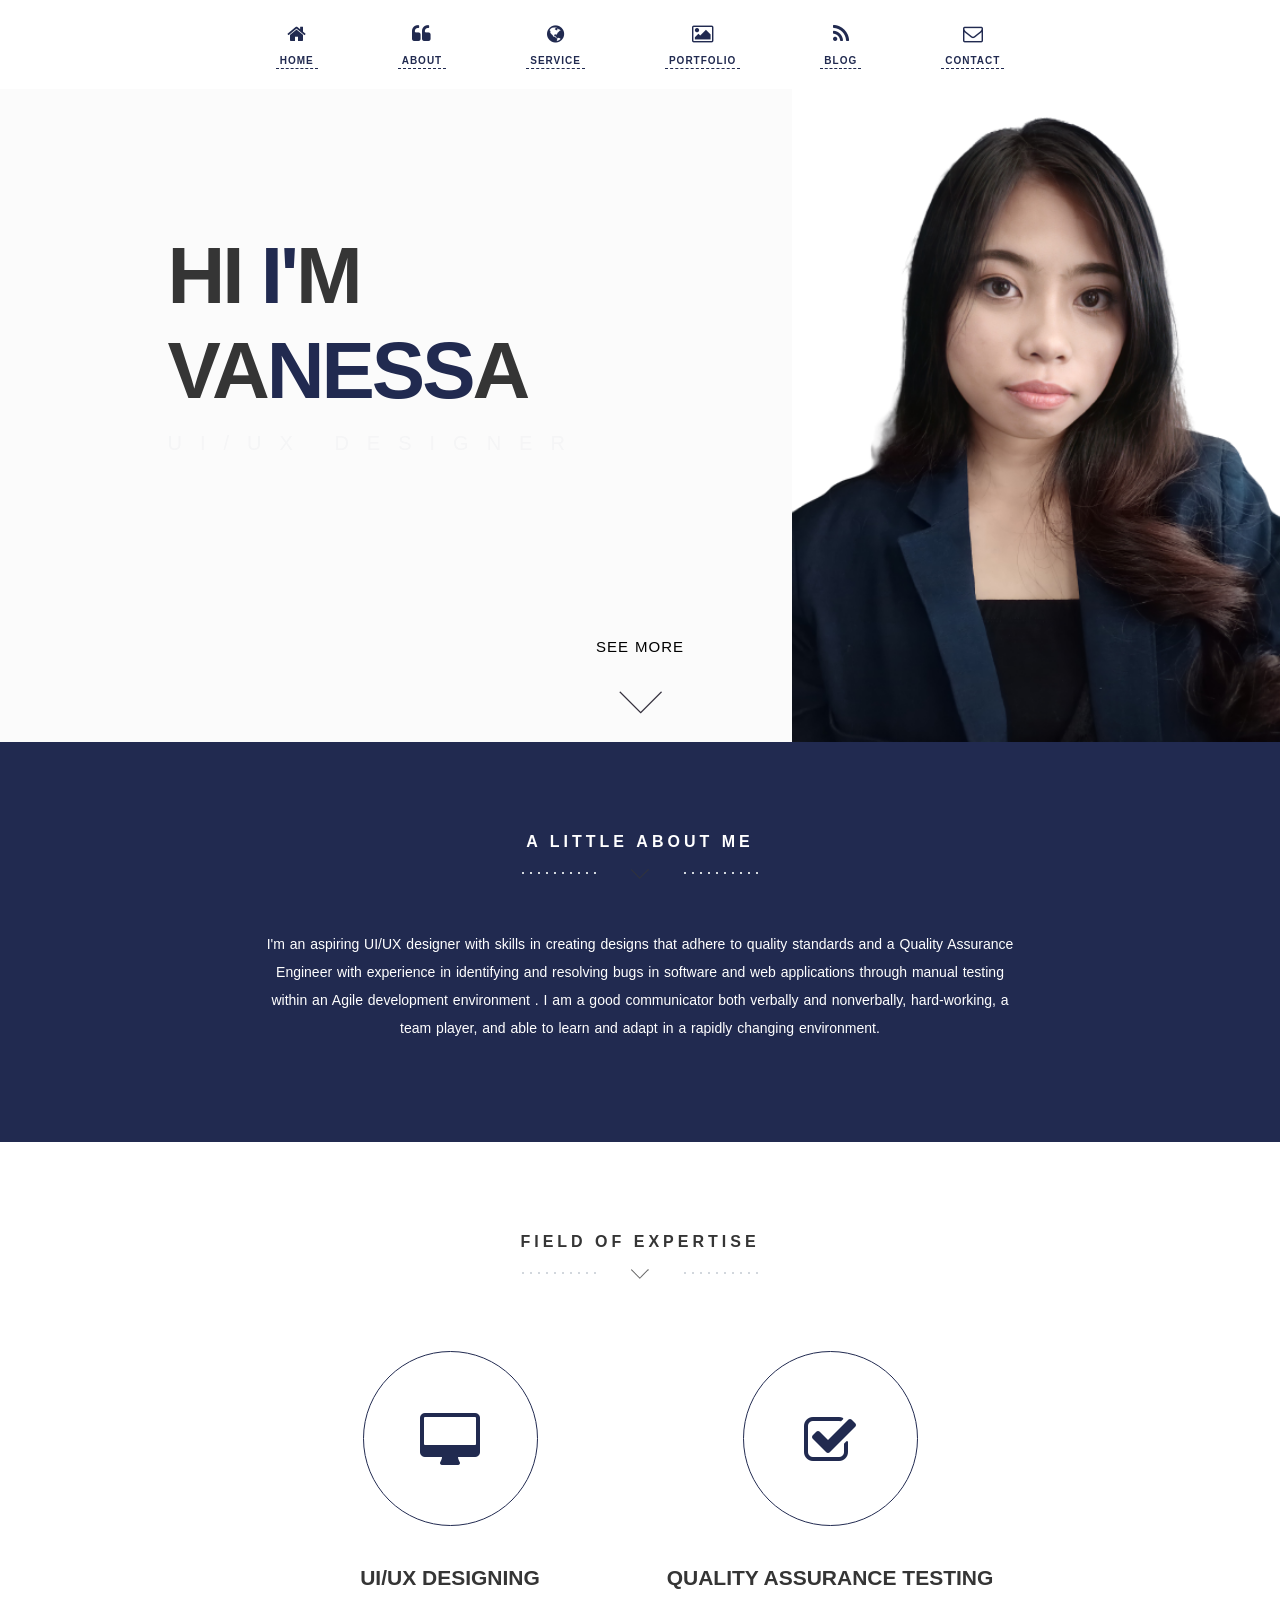
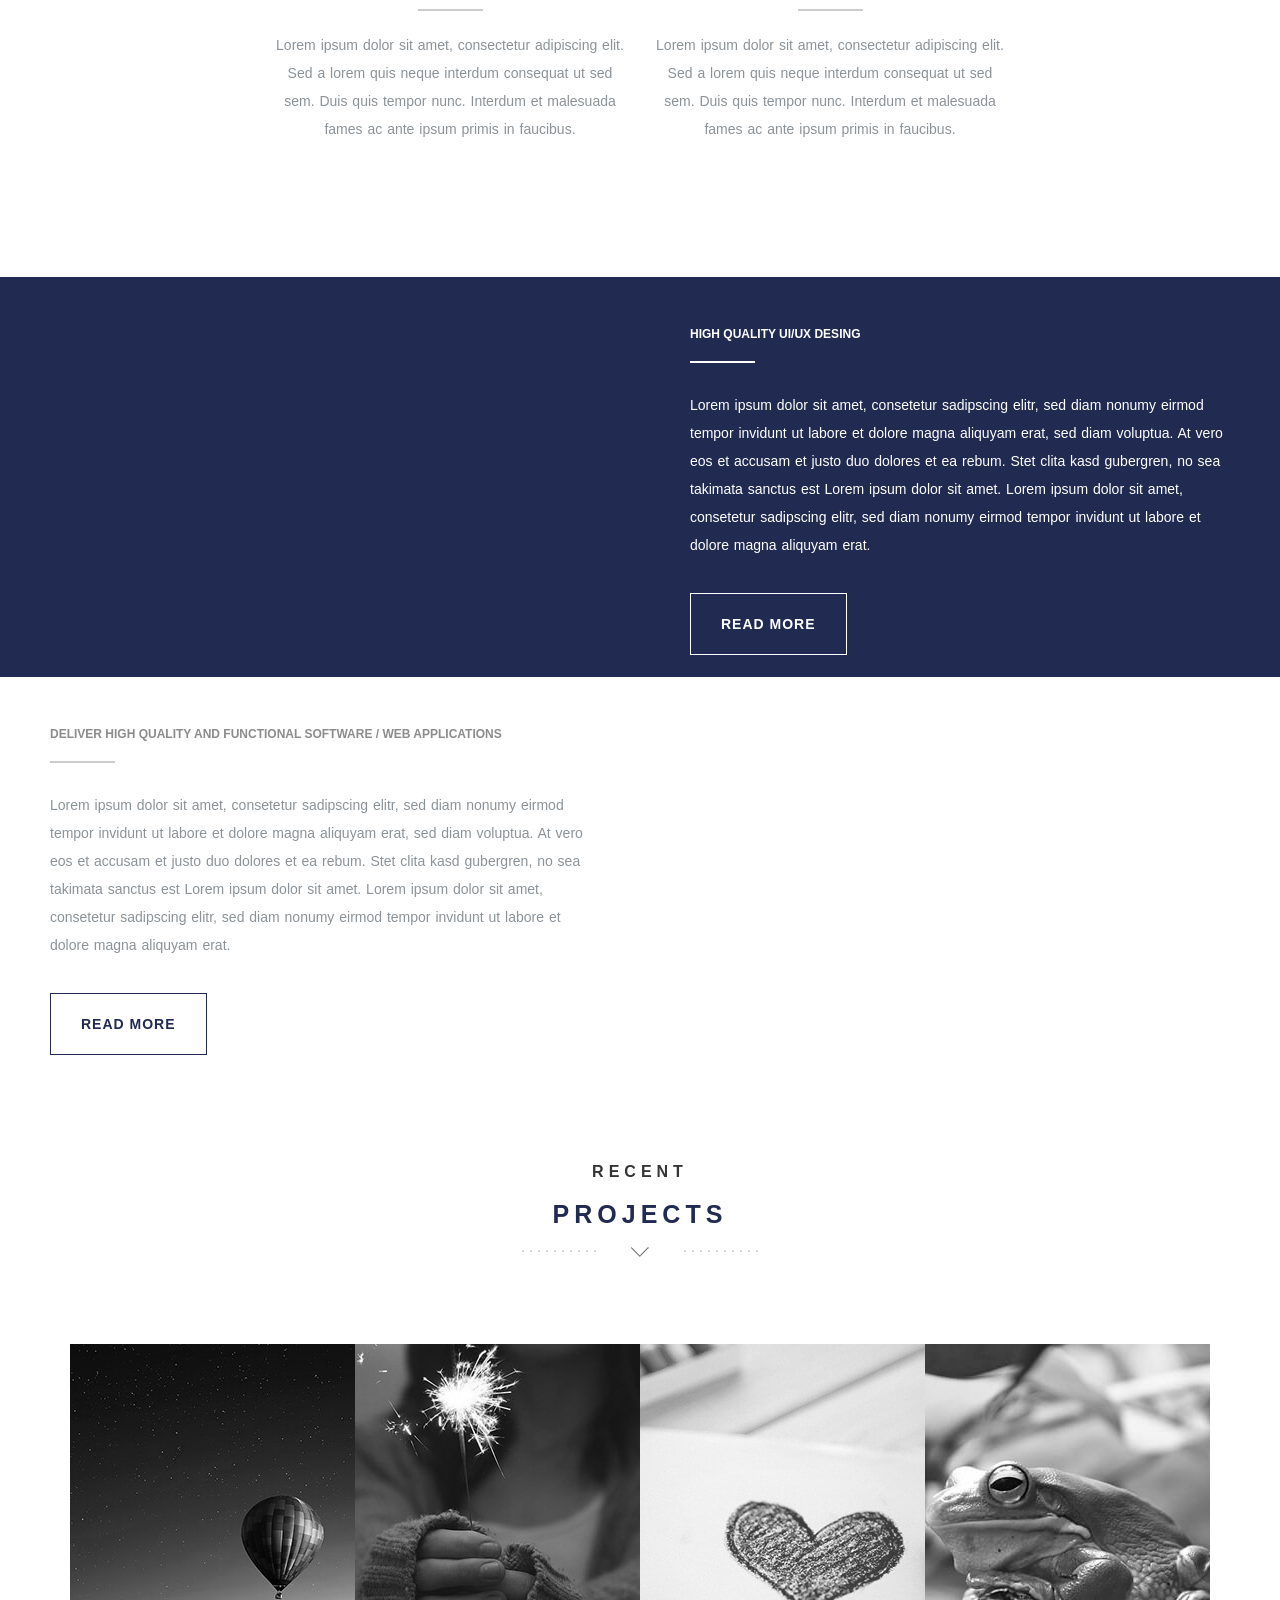
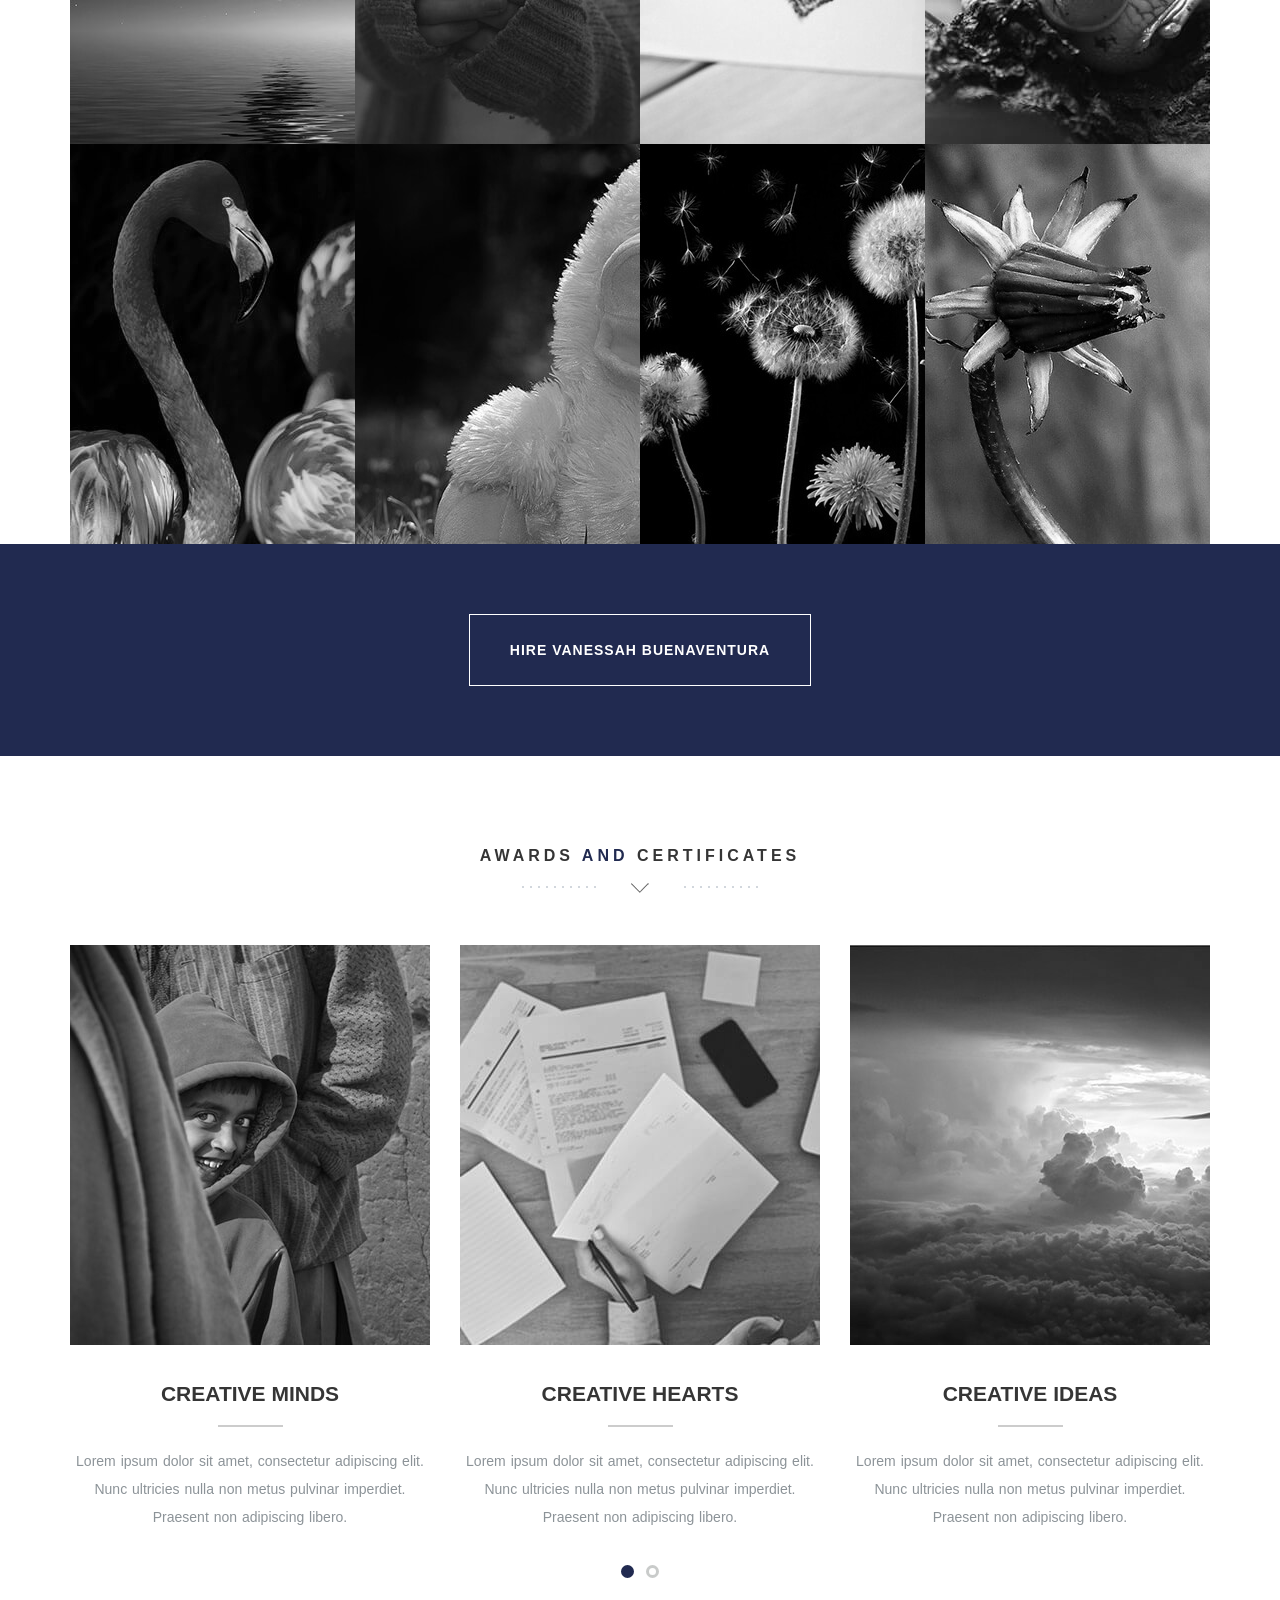
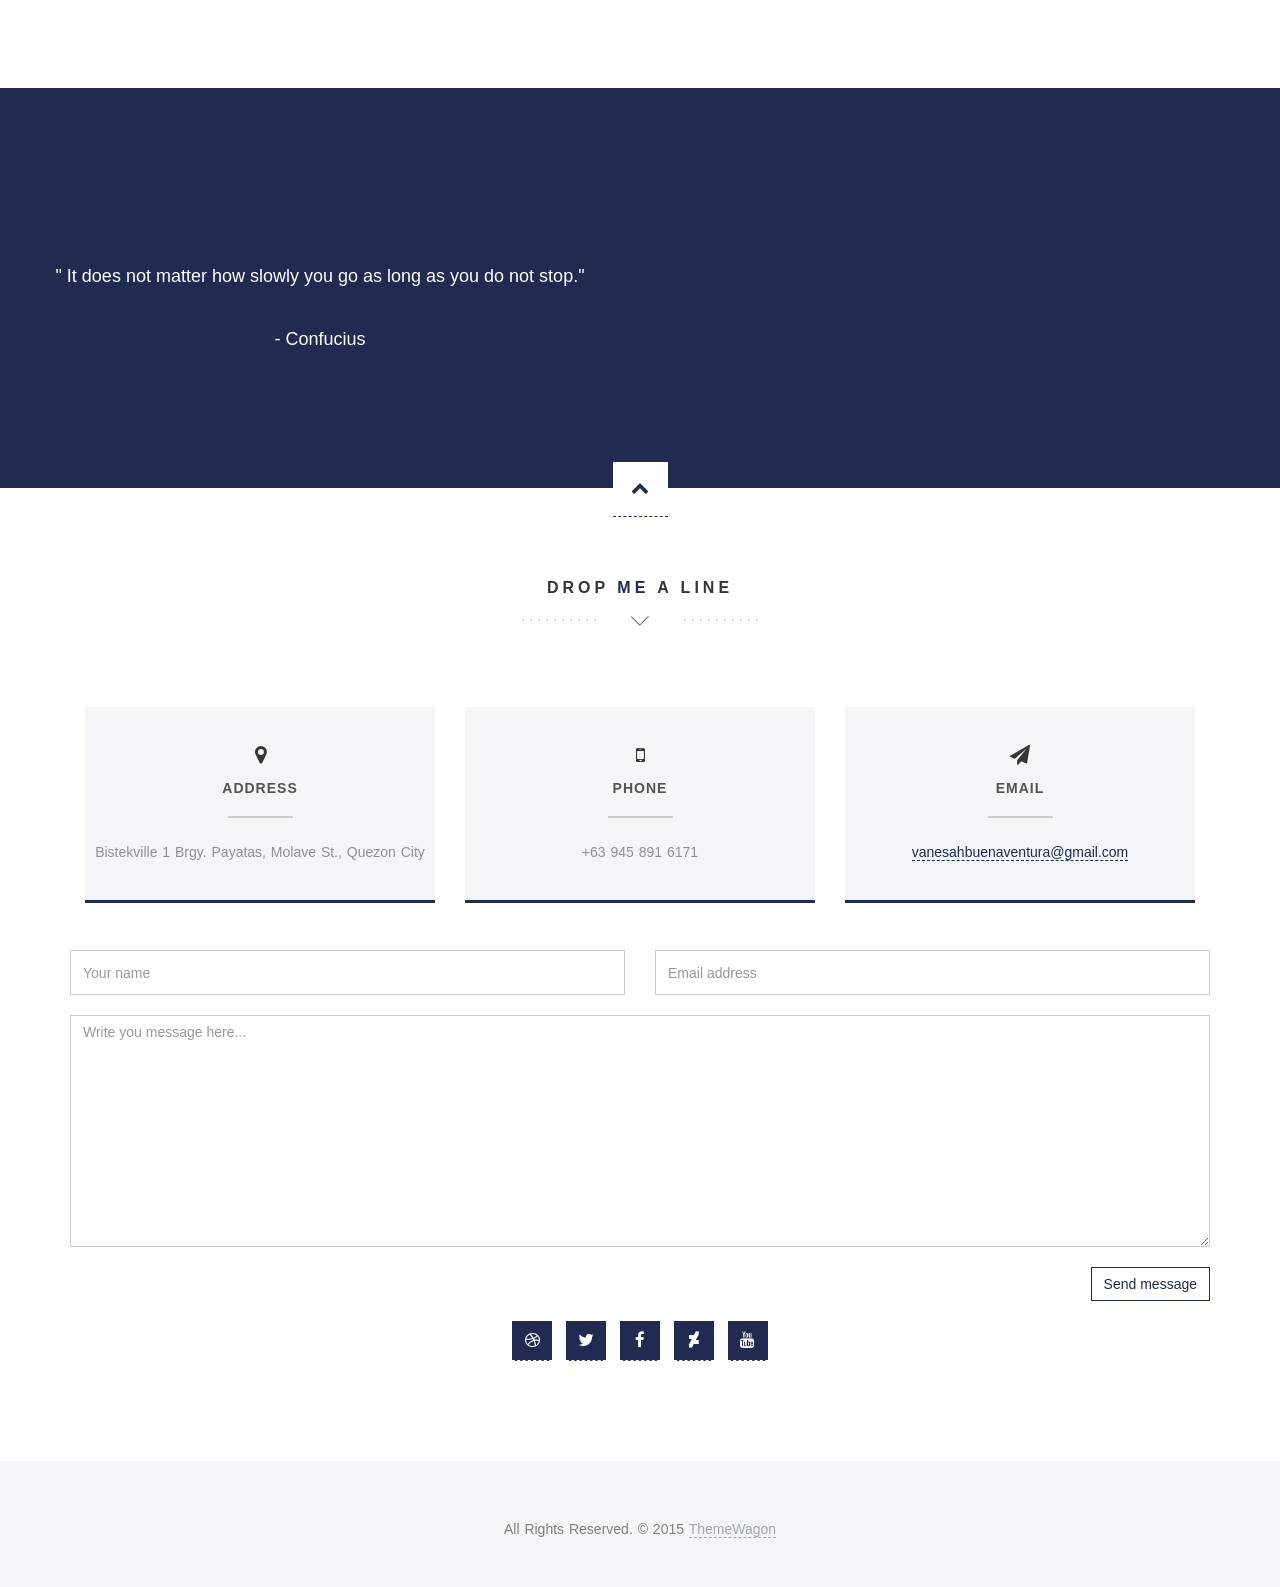
==== commit 95211f76: "Update index.html" ====
--- a/index.html
+++ b/index.html
@@ -71,7 +71,7 @@
                 <div class="col-md-8 col-md-offset-1 inner">
                   <h1 class="animated fadeInDown">
                     Hi<span style="color:#212a50;"> I'</span>m<br/>
-                    <span>Va<span style="color:#212a50">ness</span>ah</span>
+                    <span>Va<span style="color:#212a50">ness</span>a</span>
                   </h1><!-- Title -->
                   <h3 class="animated fadeInUp delay-05s"><span class="rotate">UI/UX Designer,Quality Assurance Engineer</span></h3><!-- Text Rotator -->
                 </div>
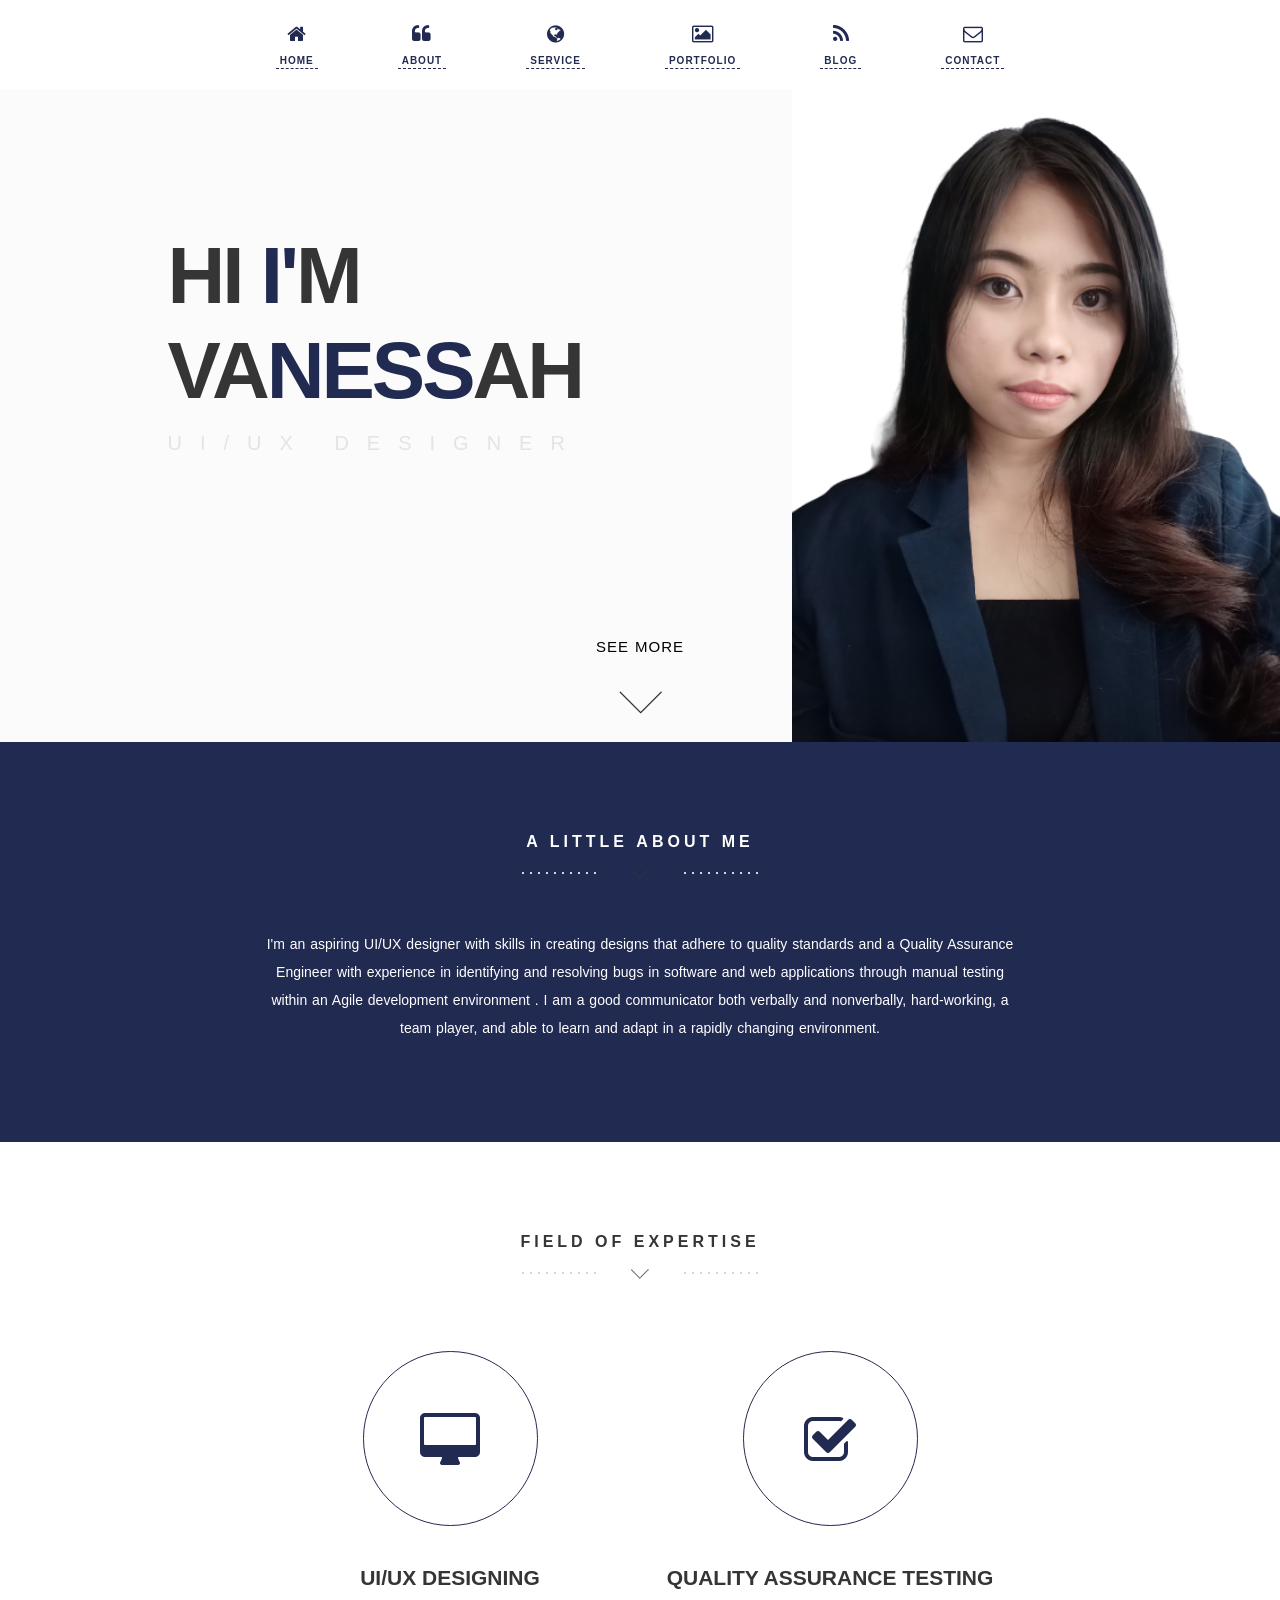
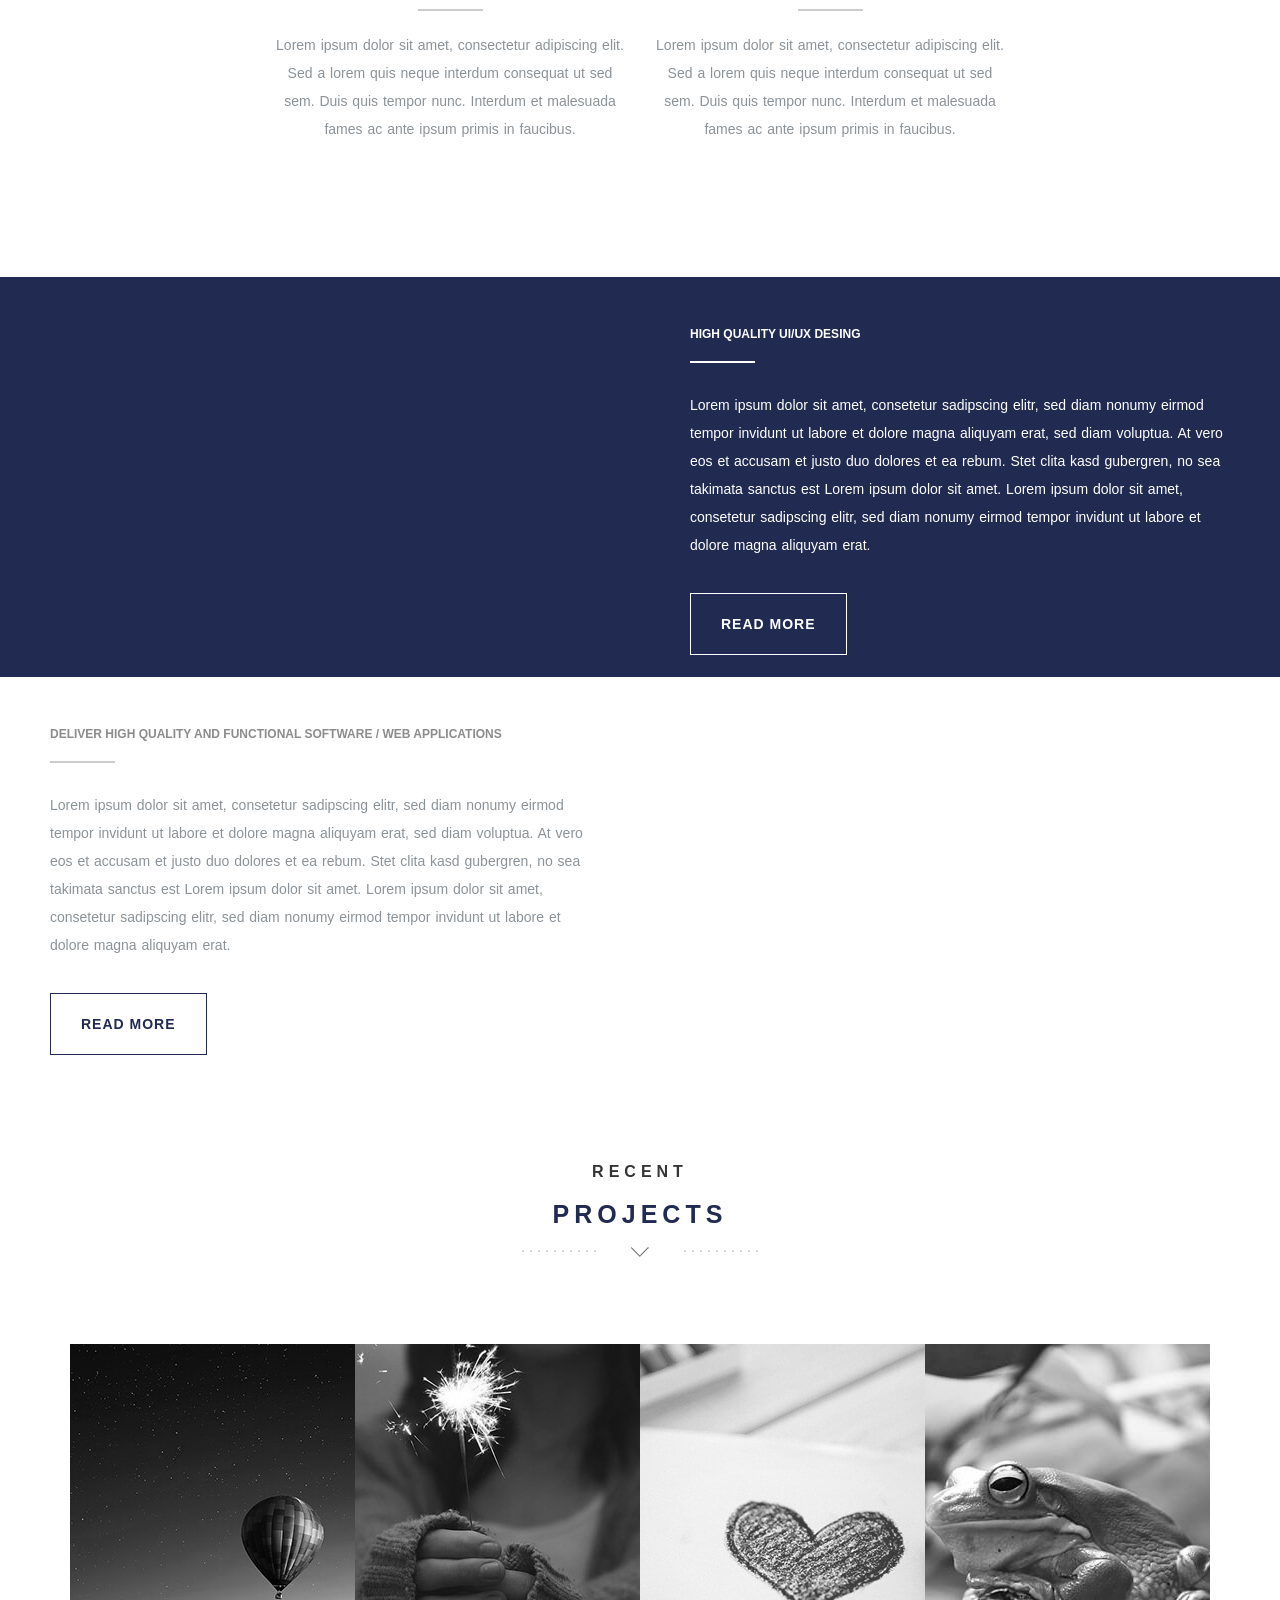
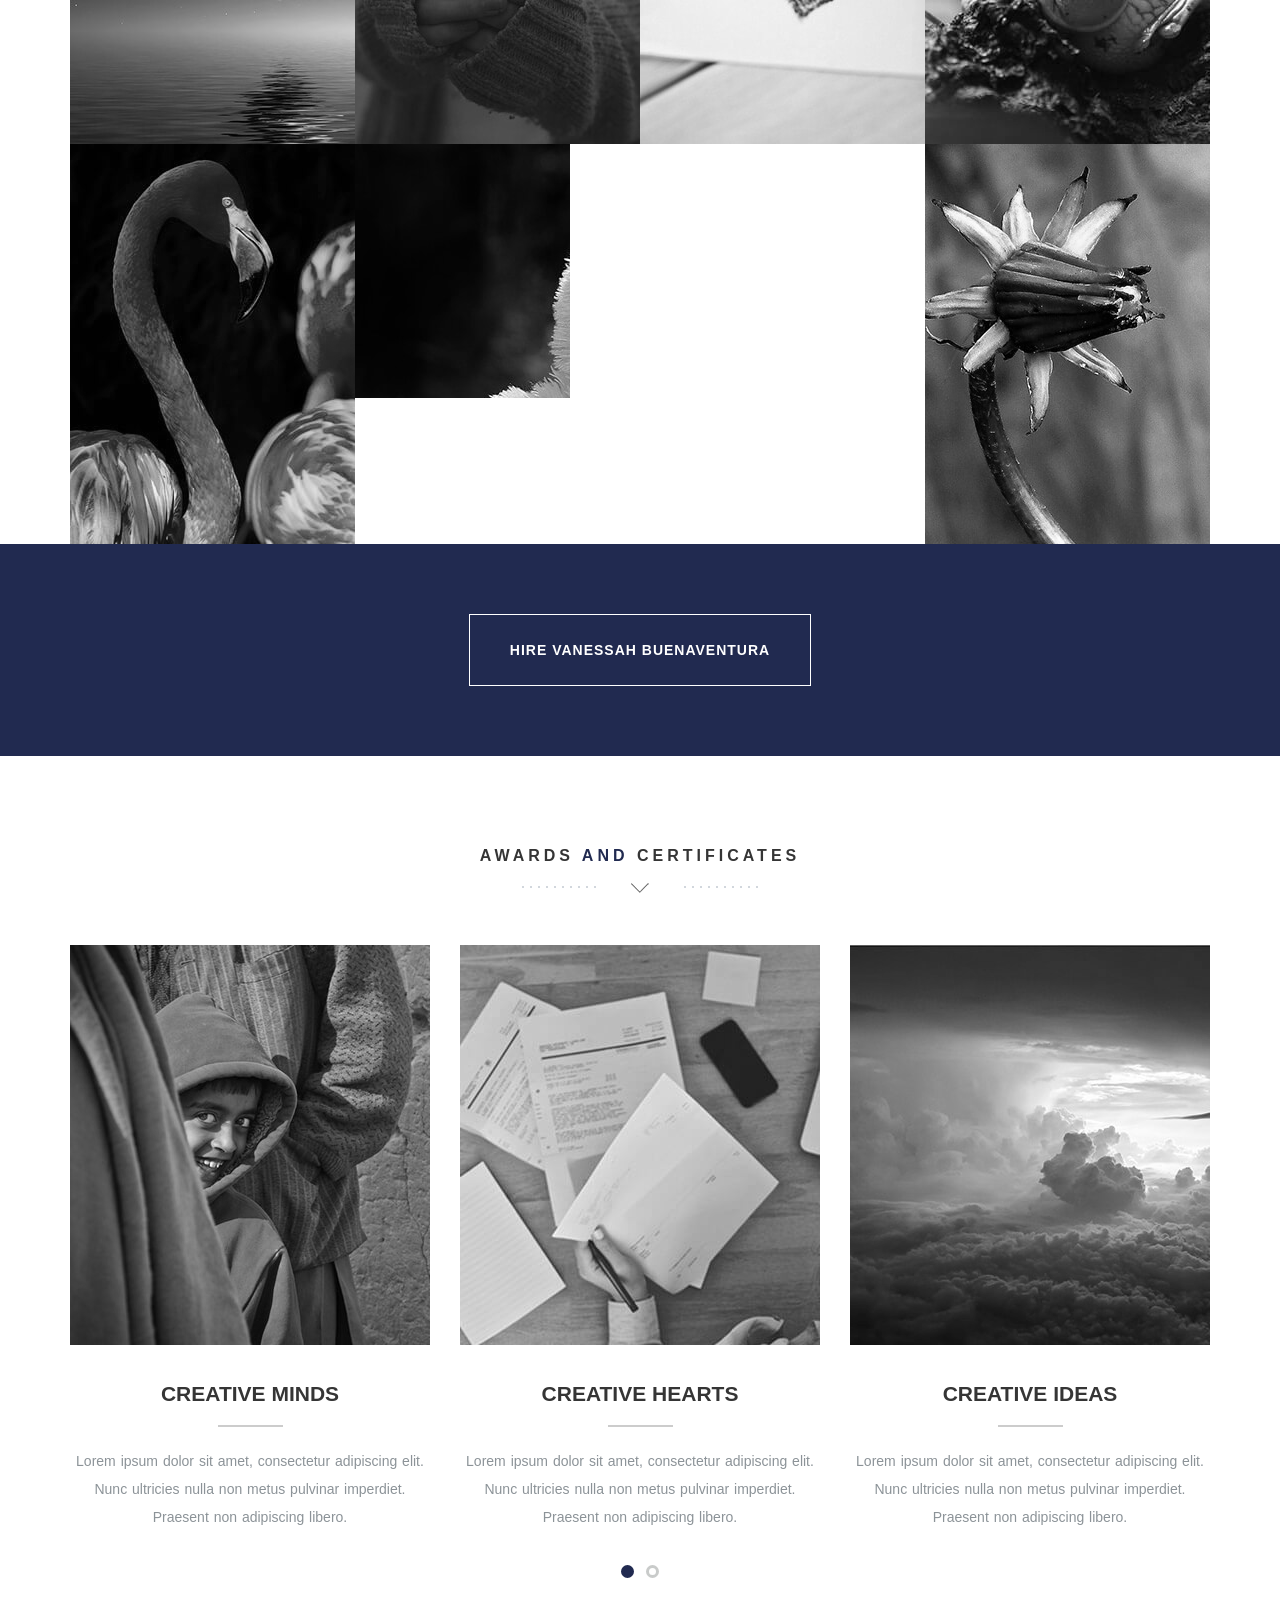
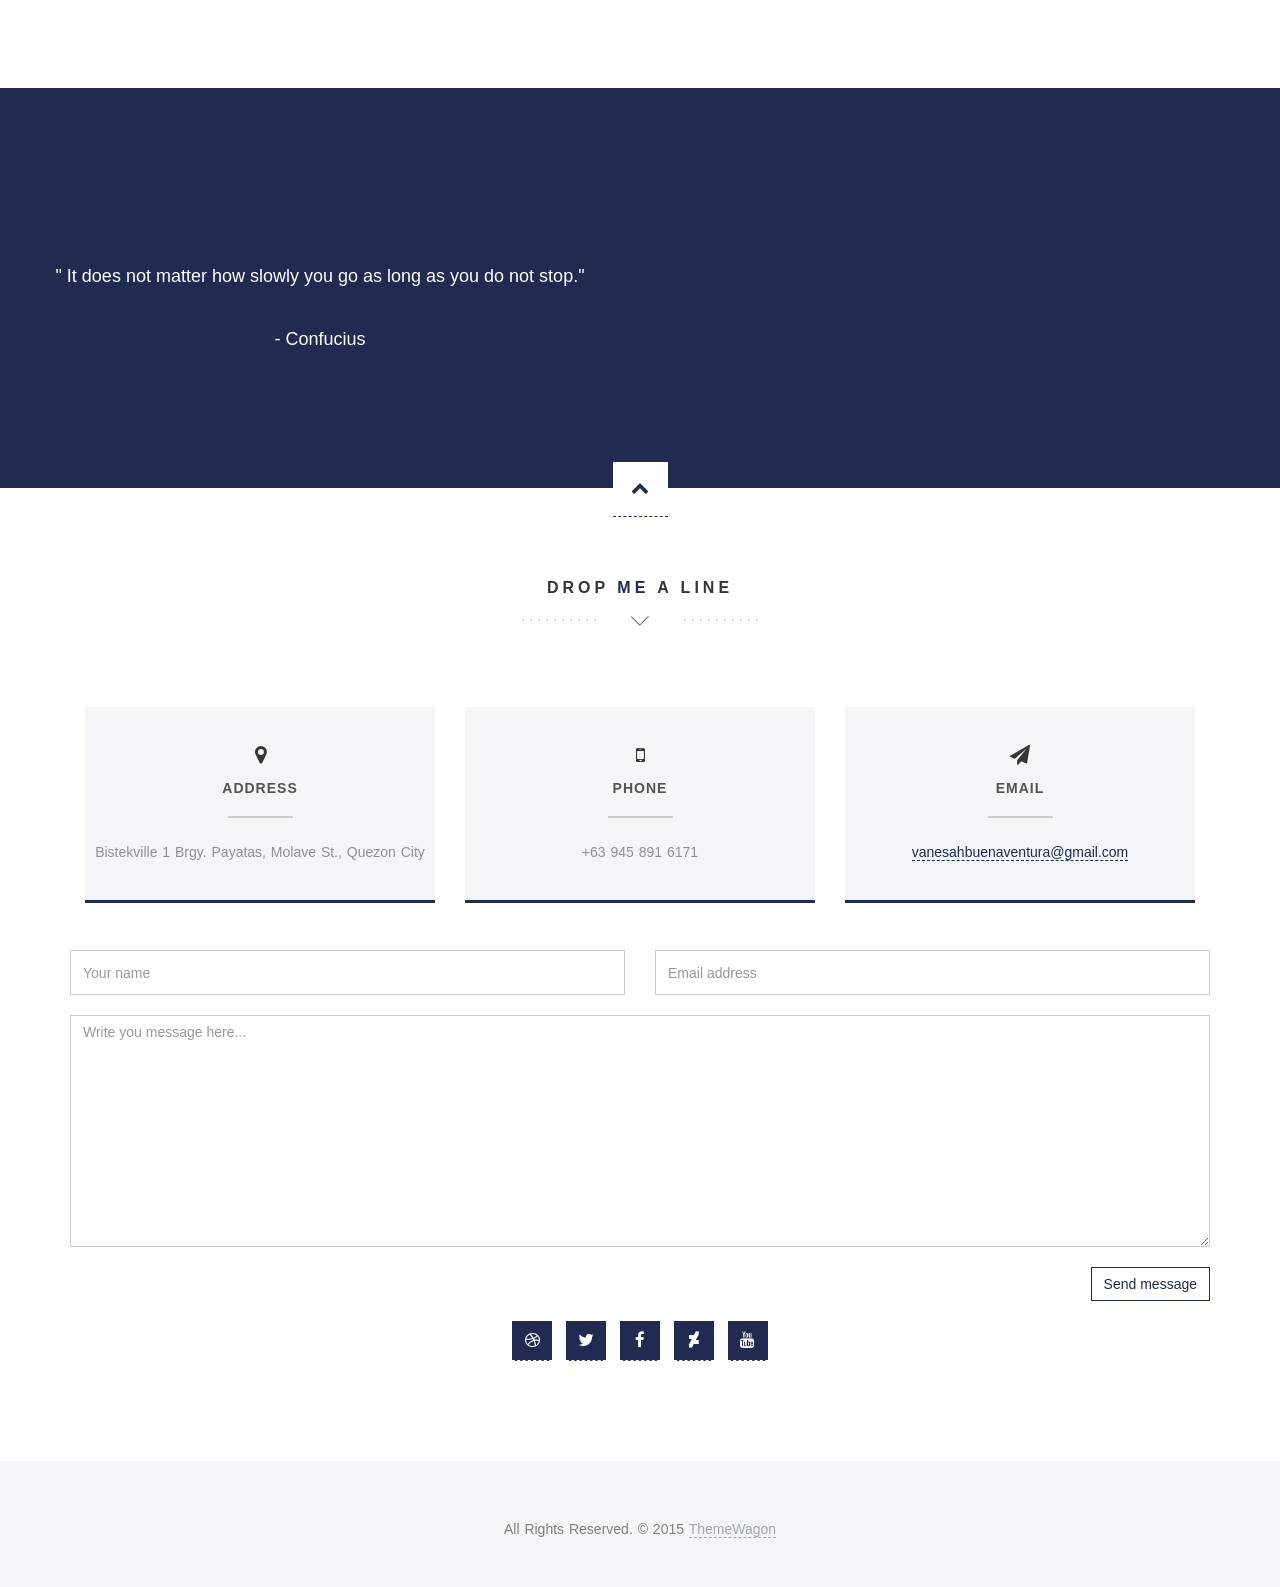
==== commit 559ca29c: "Revert "Update index.html" This reverts commit 95211f7649058f263eef83e51a7ad00e88d1736c." ====
--- a/index.html
+++ b/index.html
@@ -71,7 +71,7 @@
                 <div class="col-md-8 col-md-offset-1 inner">
                   <h1 class="animated fadeInDown">
                     Hi<span style="color:#212a50;"> I'</span>m<br/>
-                    <span>Va<span style="color:#212a50">ness</span>a</span>
+                    <span>Va<span style="color:#212a50">ness</span>ah</span>
                   </h1><!-- Title -->
                   <h3 class="animated fadeInUp delay-05s"><span class="rotate">UI/UX Designer,Quality Assurance Engineer</span></h3><!-- Text Rotator -->
                 </div>
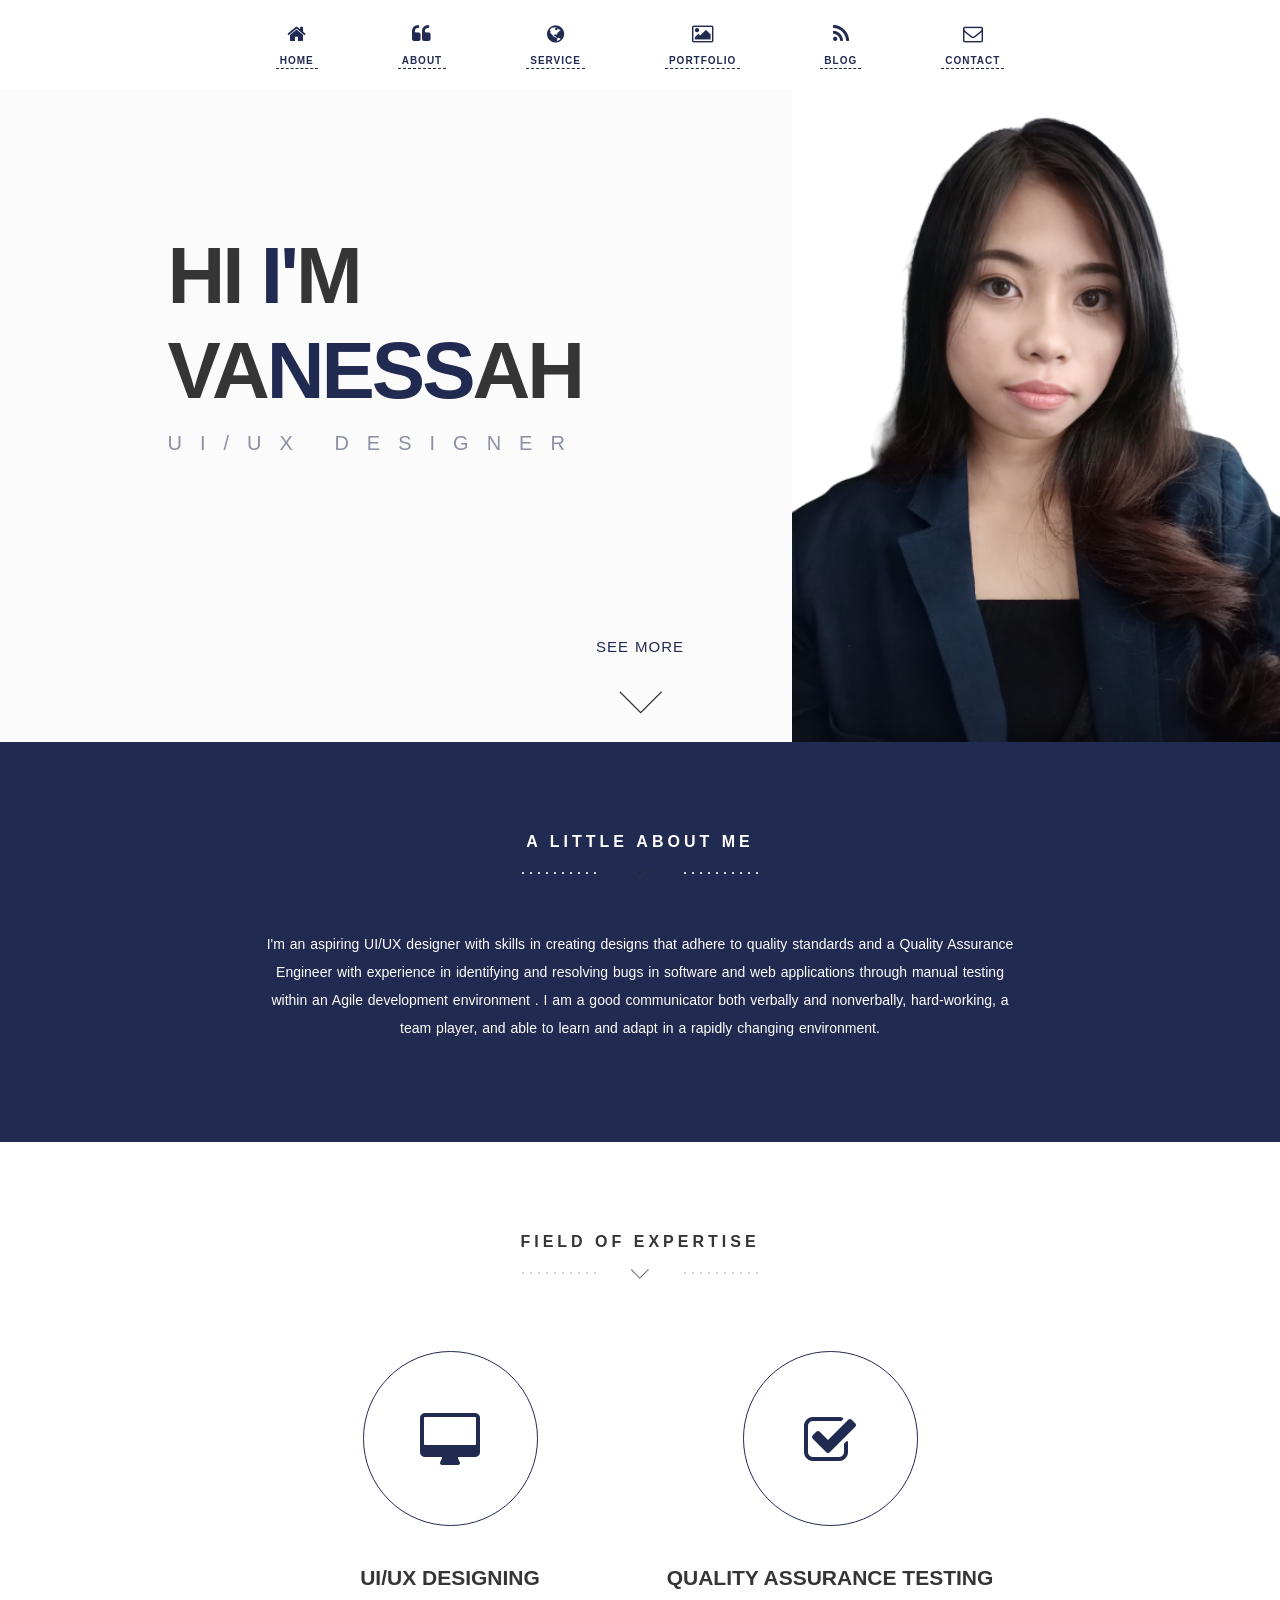
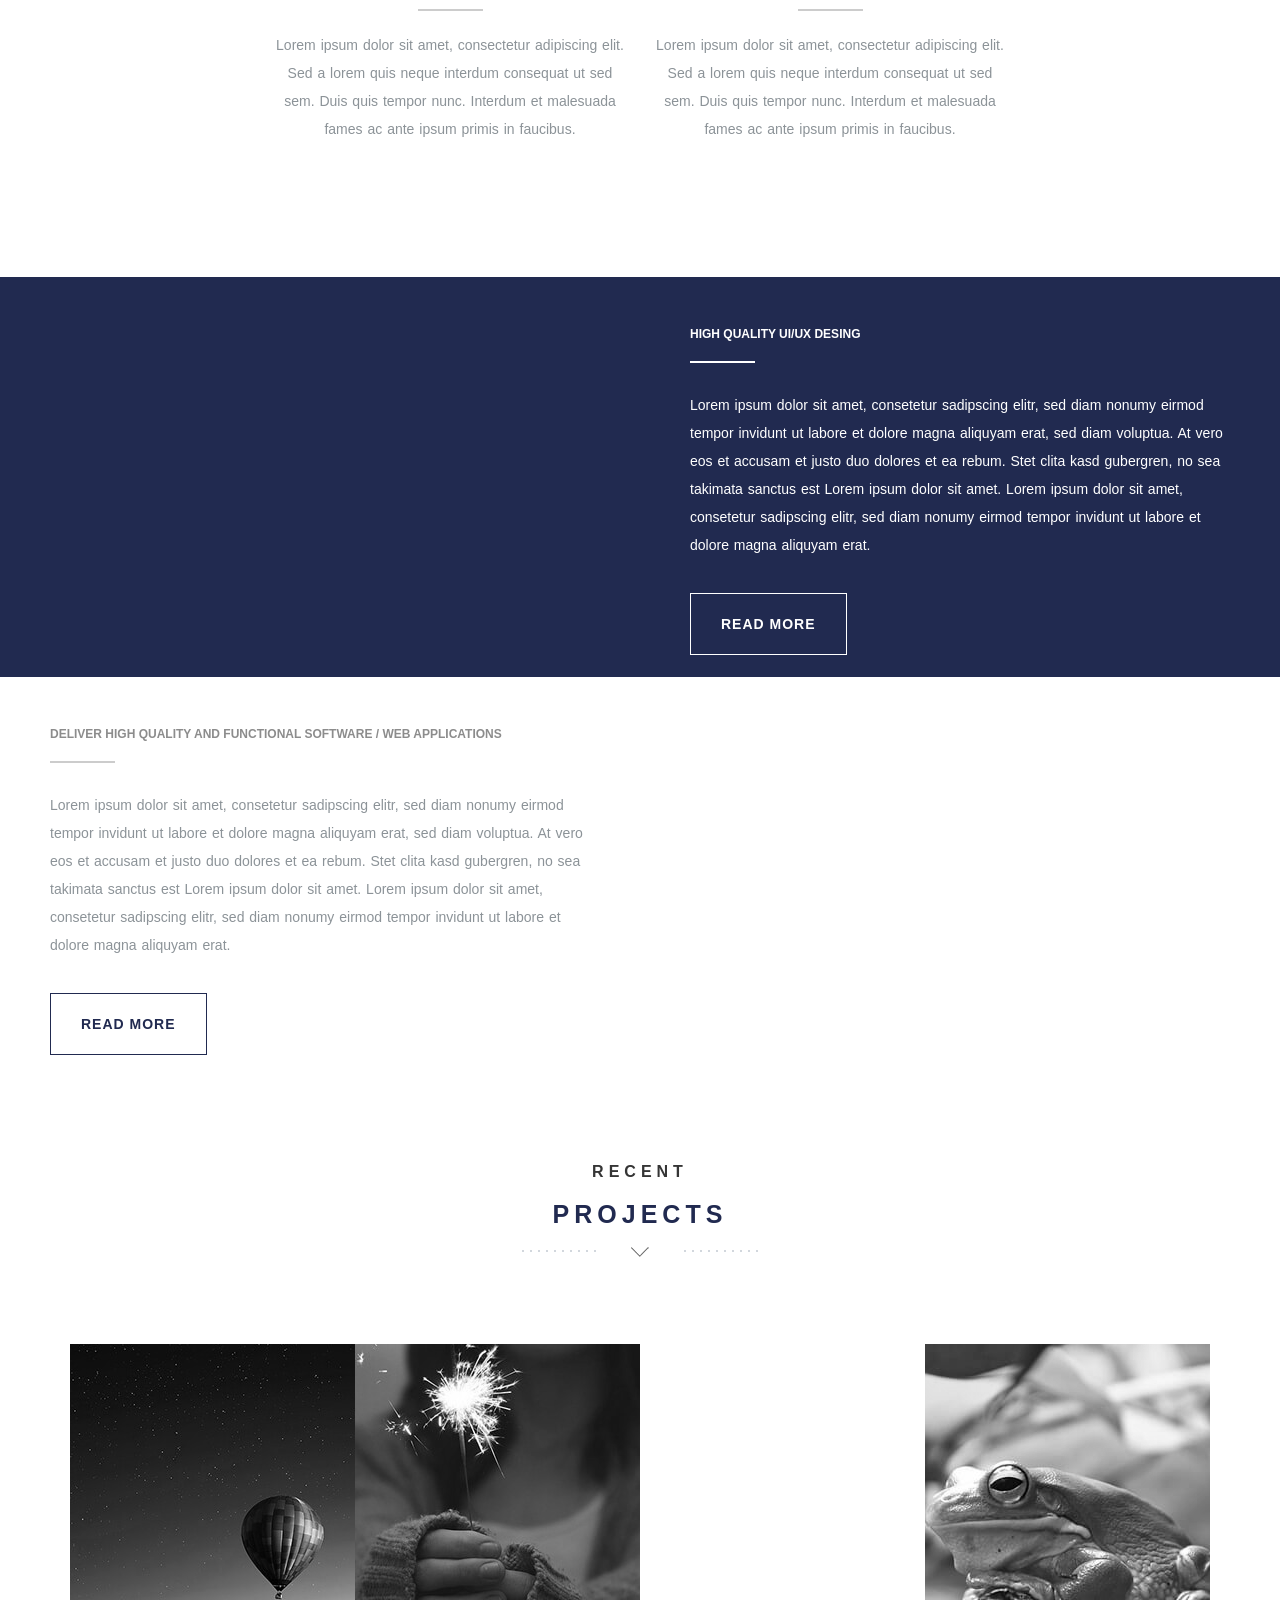
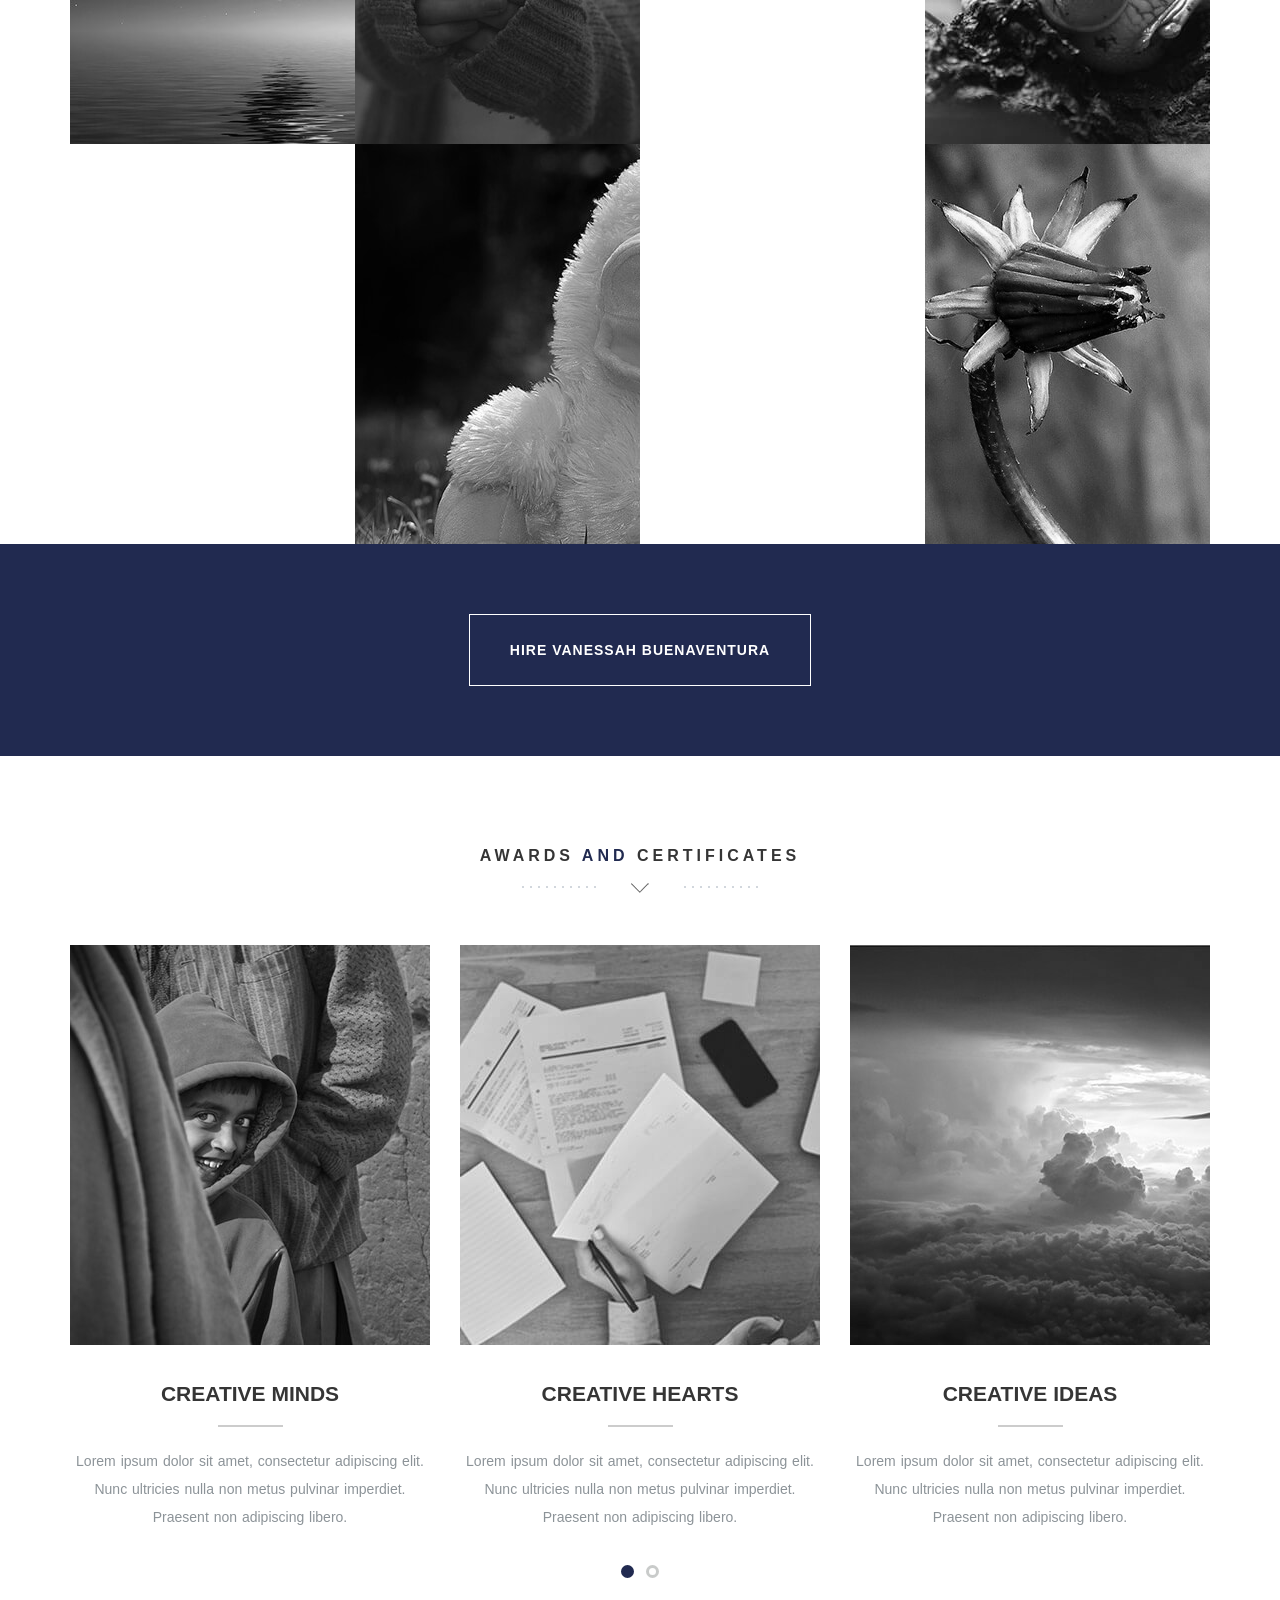
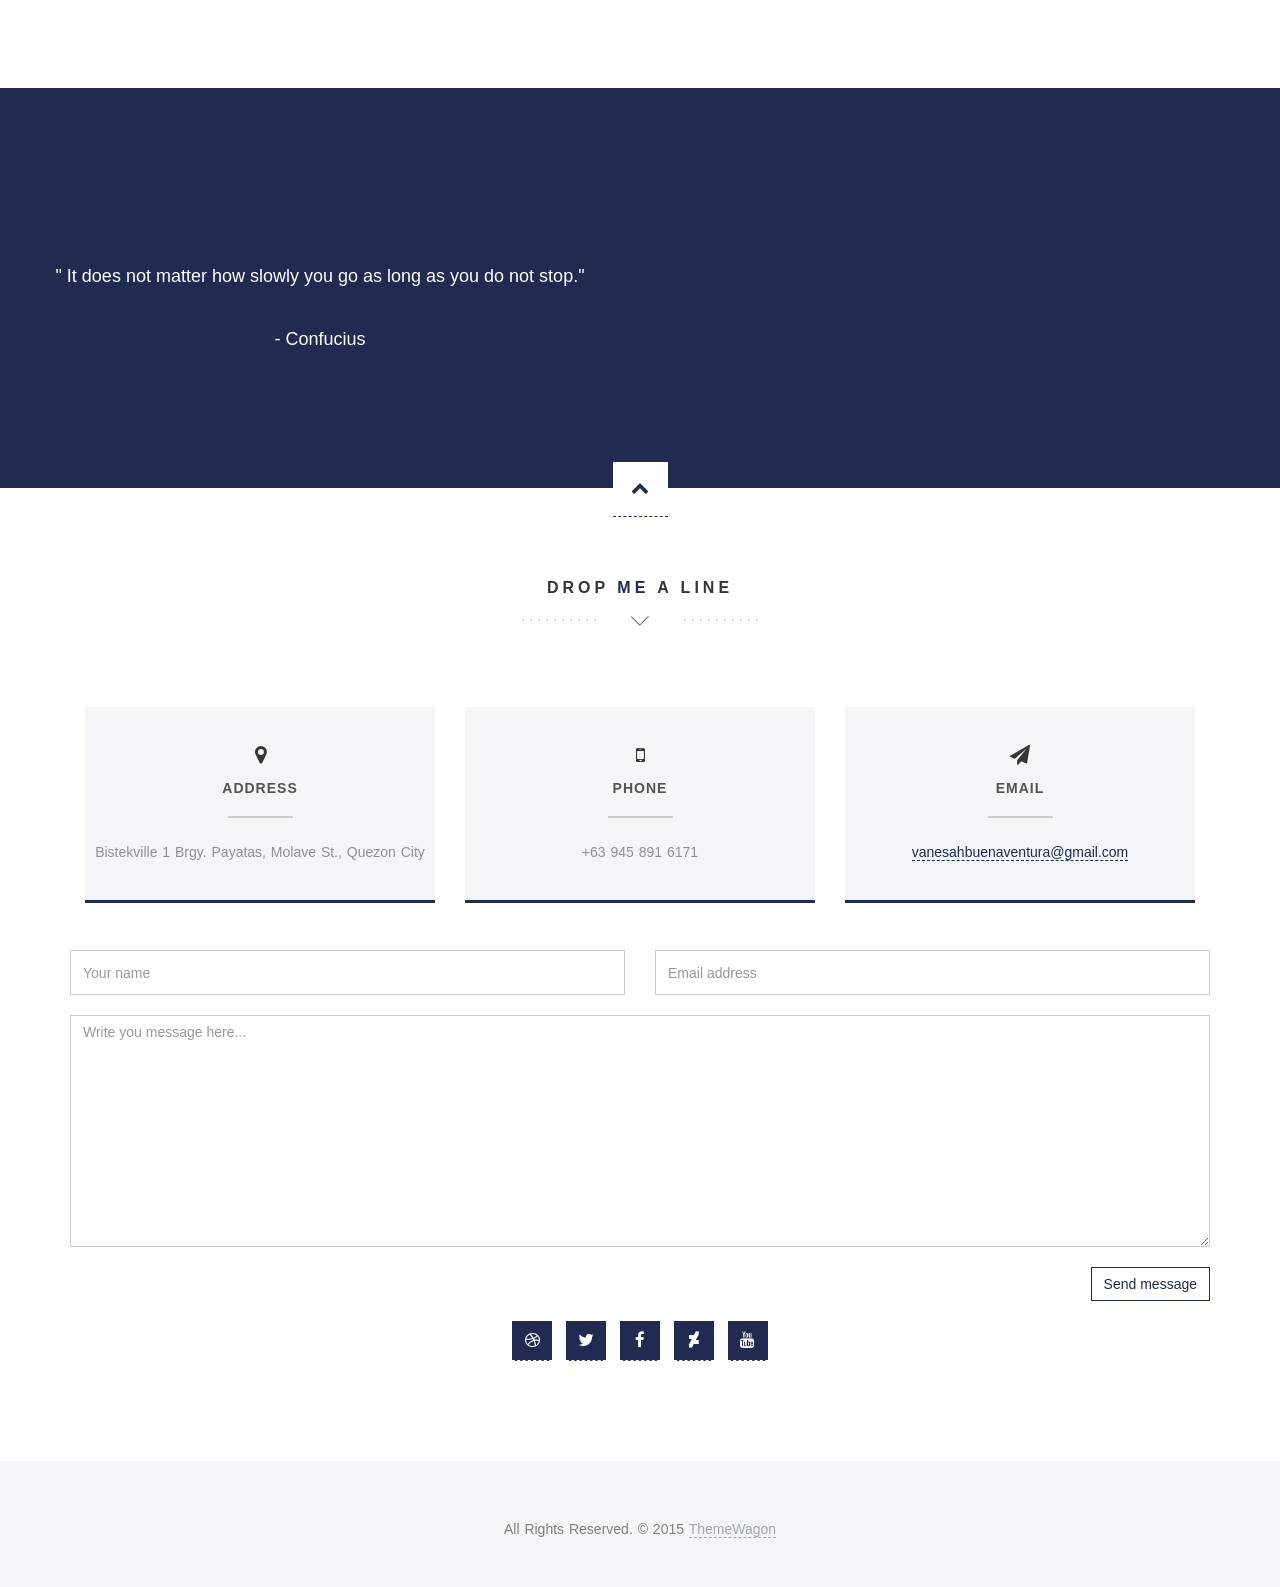
==== commit 47e6bd7f: "Update index.html" ====
--- a/index.html
+++ b/index.html
@@ -80,7 +80,7 @@
               <div class="row">
                 <div class="col-md-6 col-md-offset-3 text-center">
                   <a href="index.html#about" class="scrollto wow fadeInUp delay-5s ">
-			            <p>SEE MORE</p>
+			            <p style="color: #212a50;">SEE MORE</p>
 			            <p class="scrollto--arrow"><img src="img/scroll-down.png" alt="scroll down arrow"></p>
 			        </a>
                 </div>
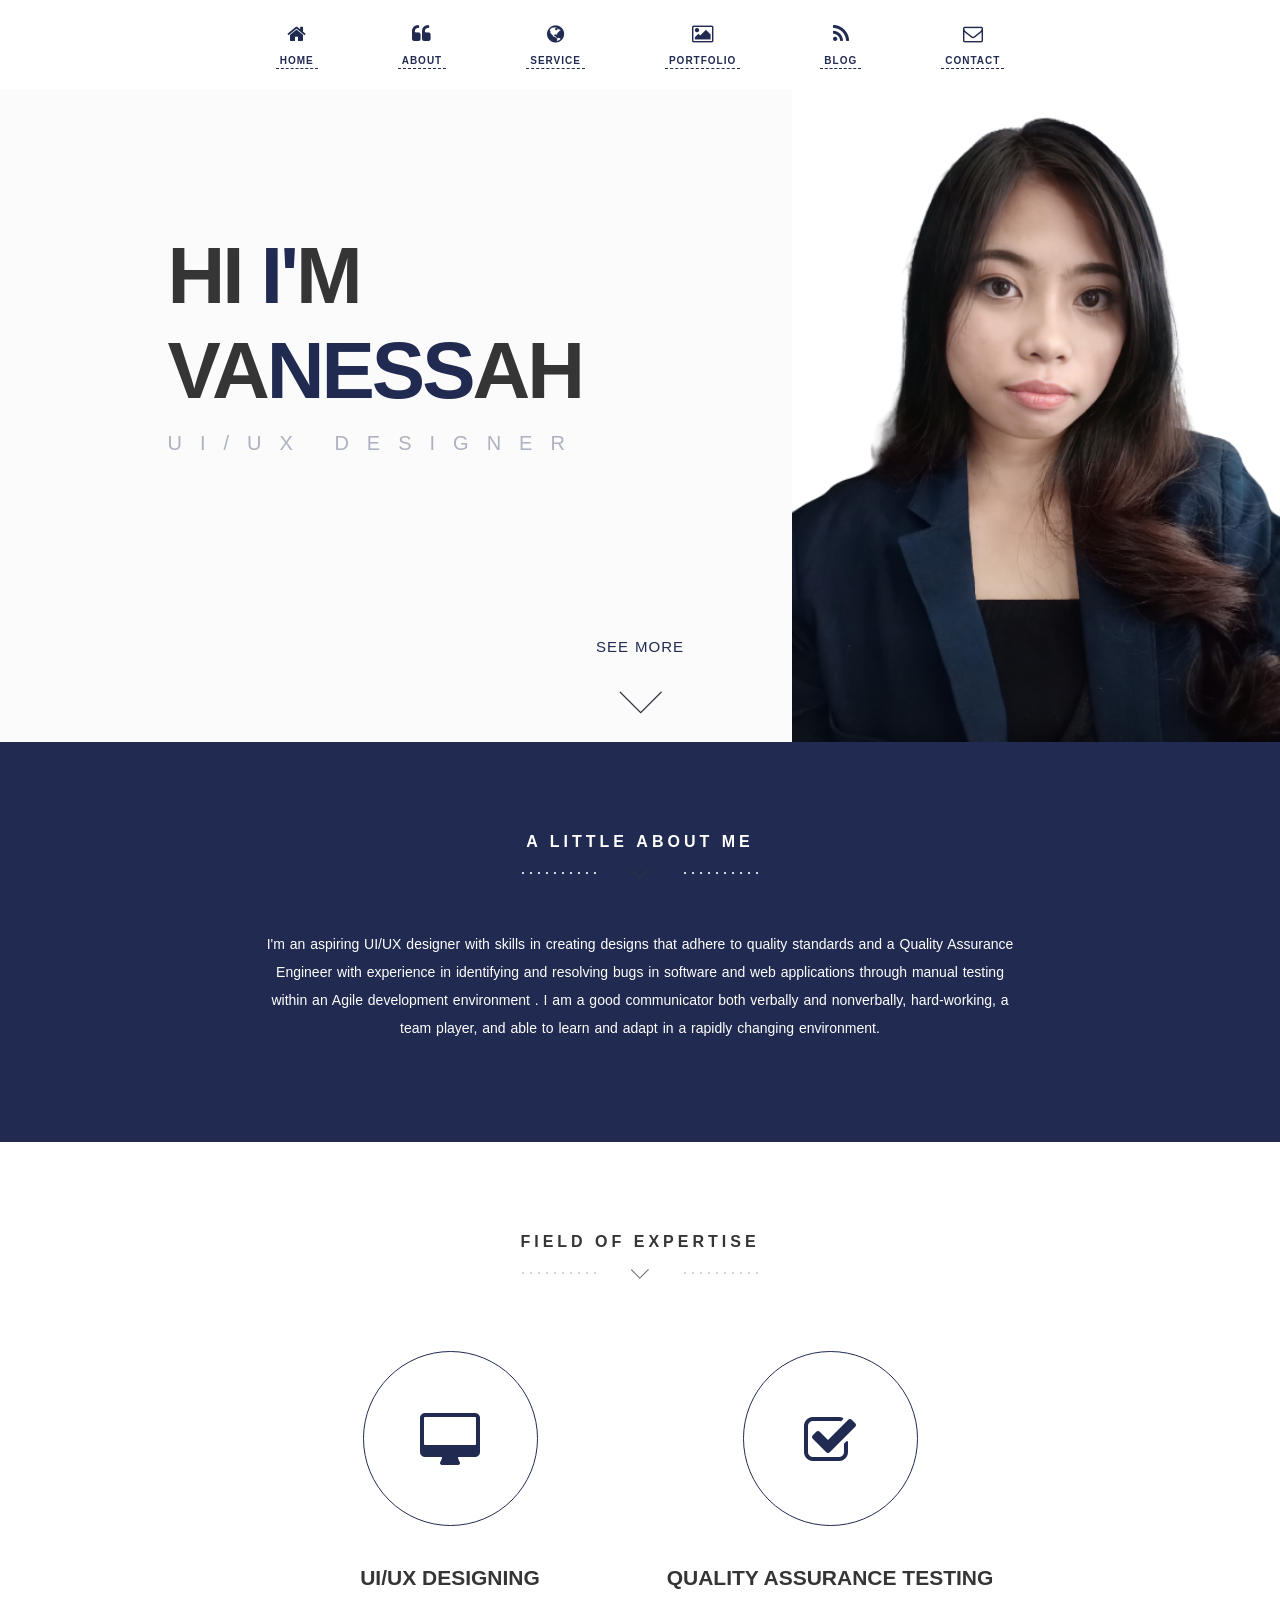
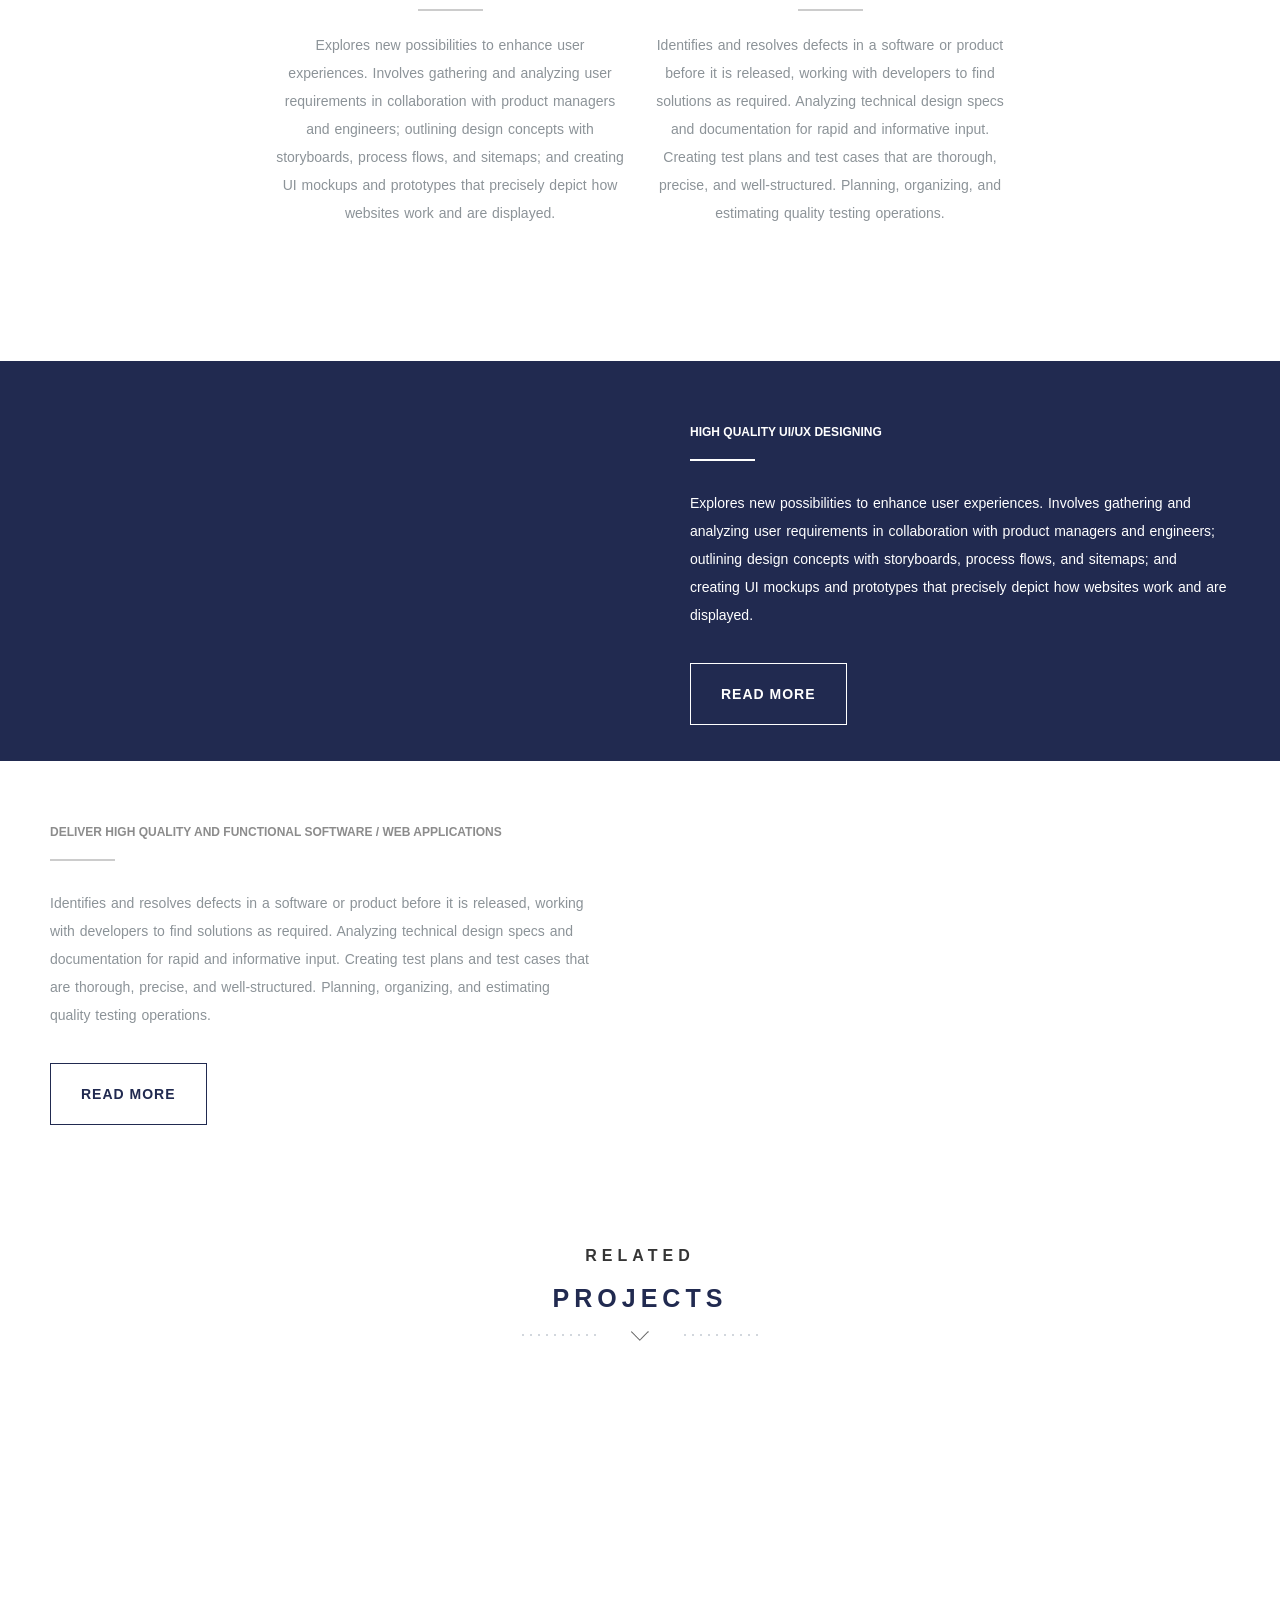
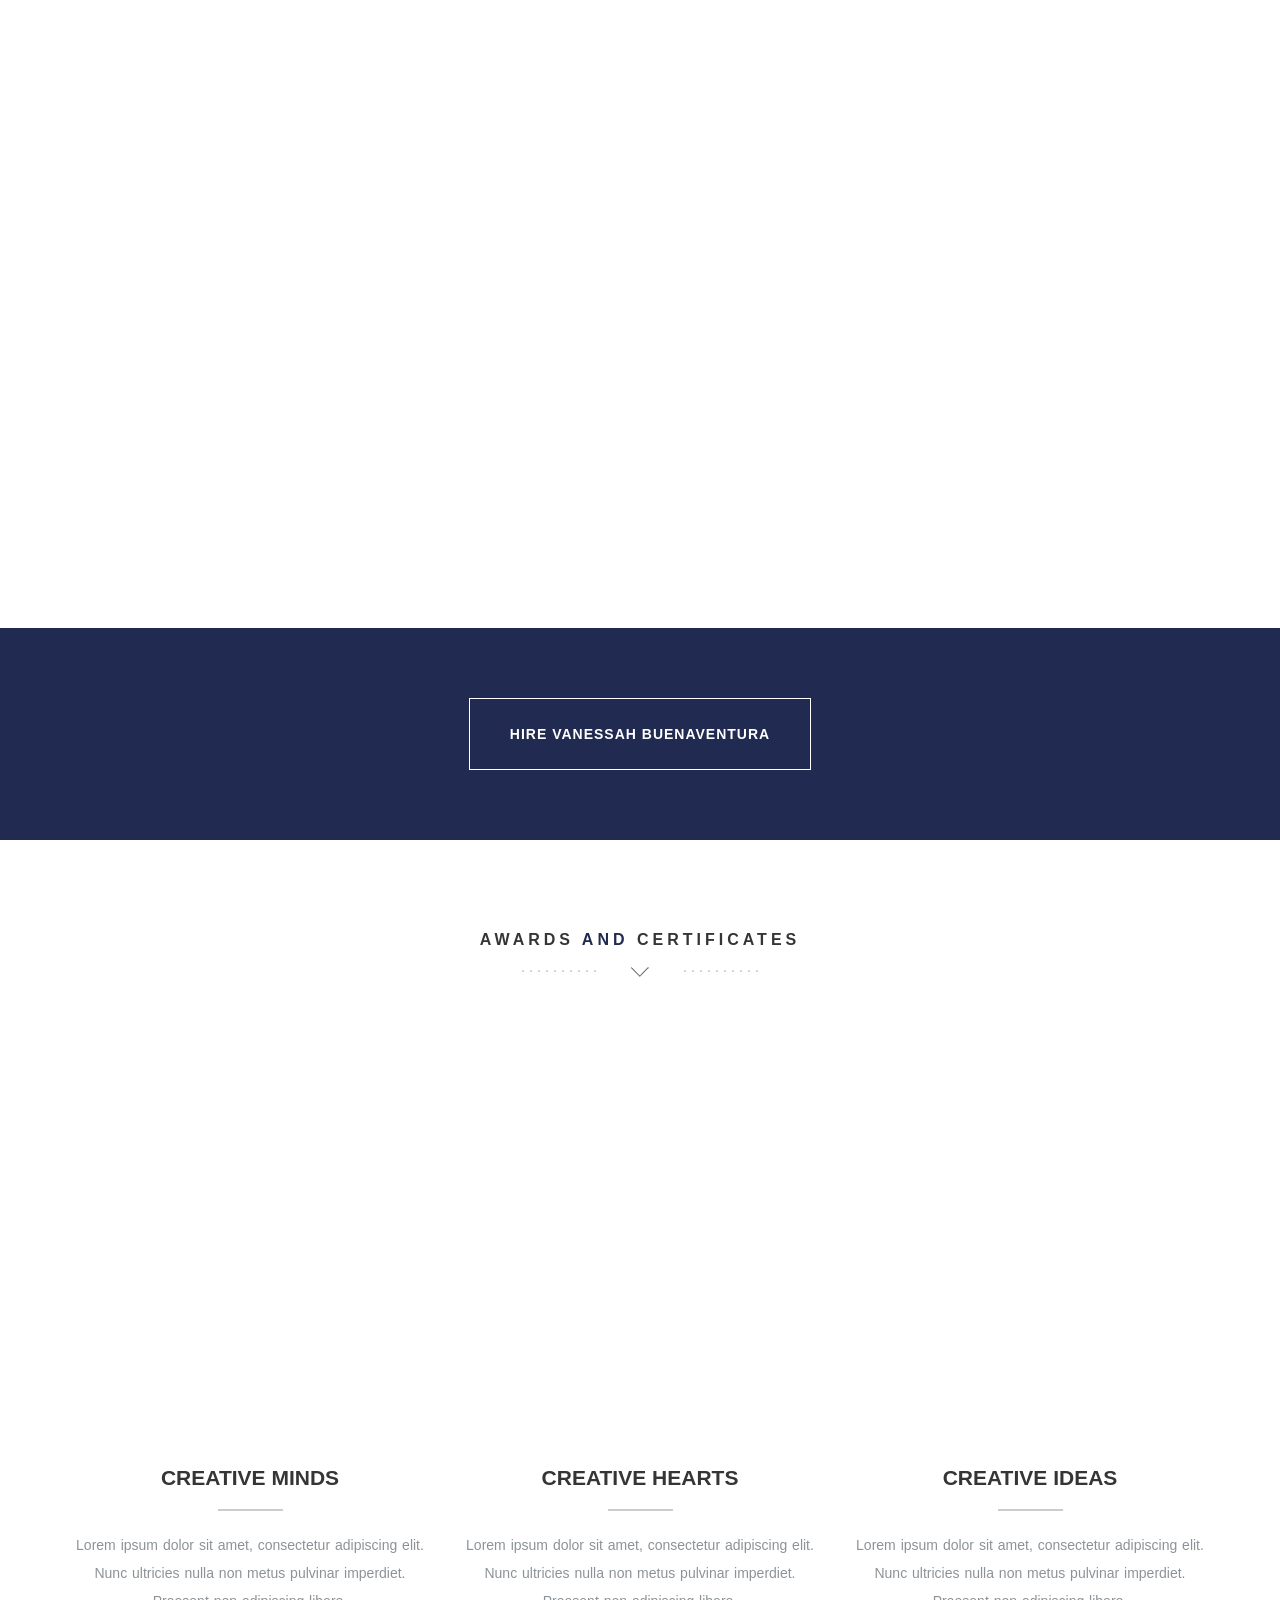
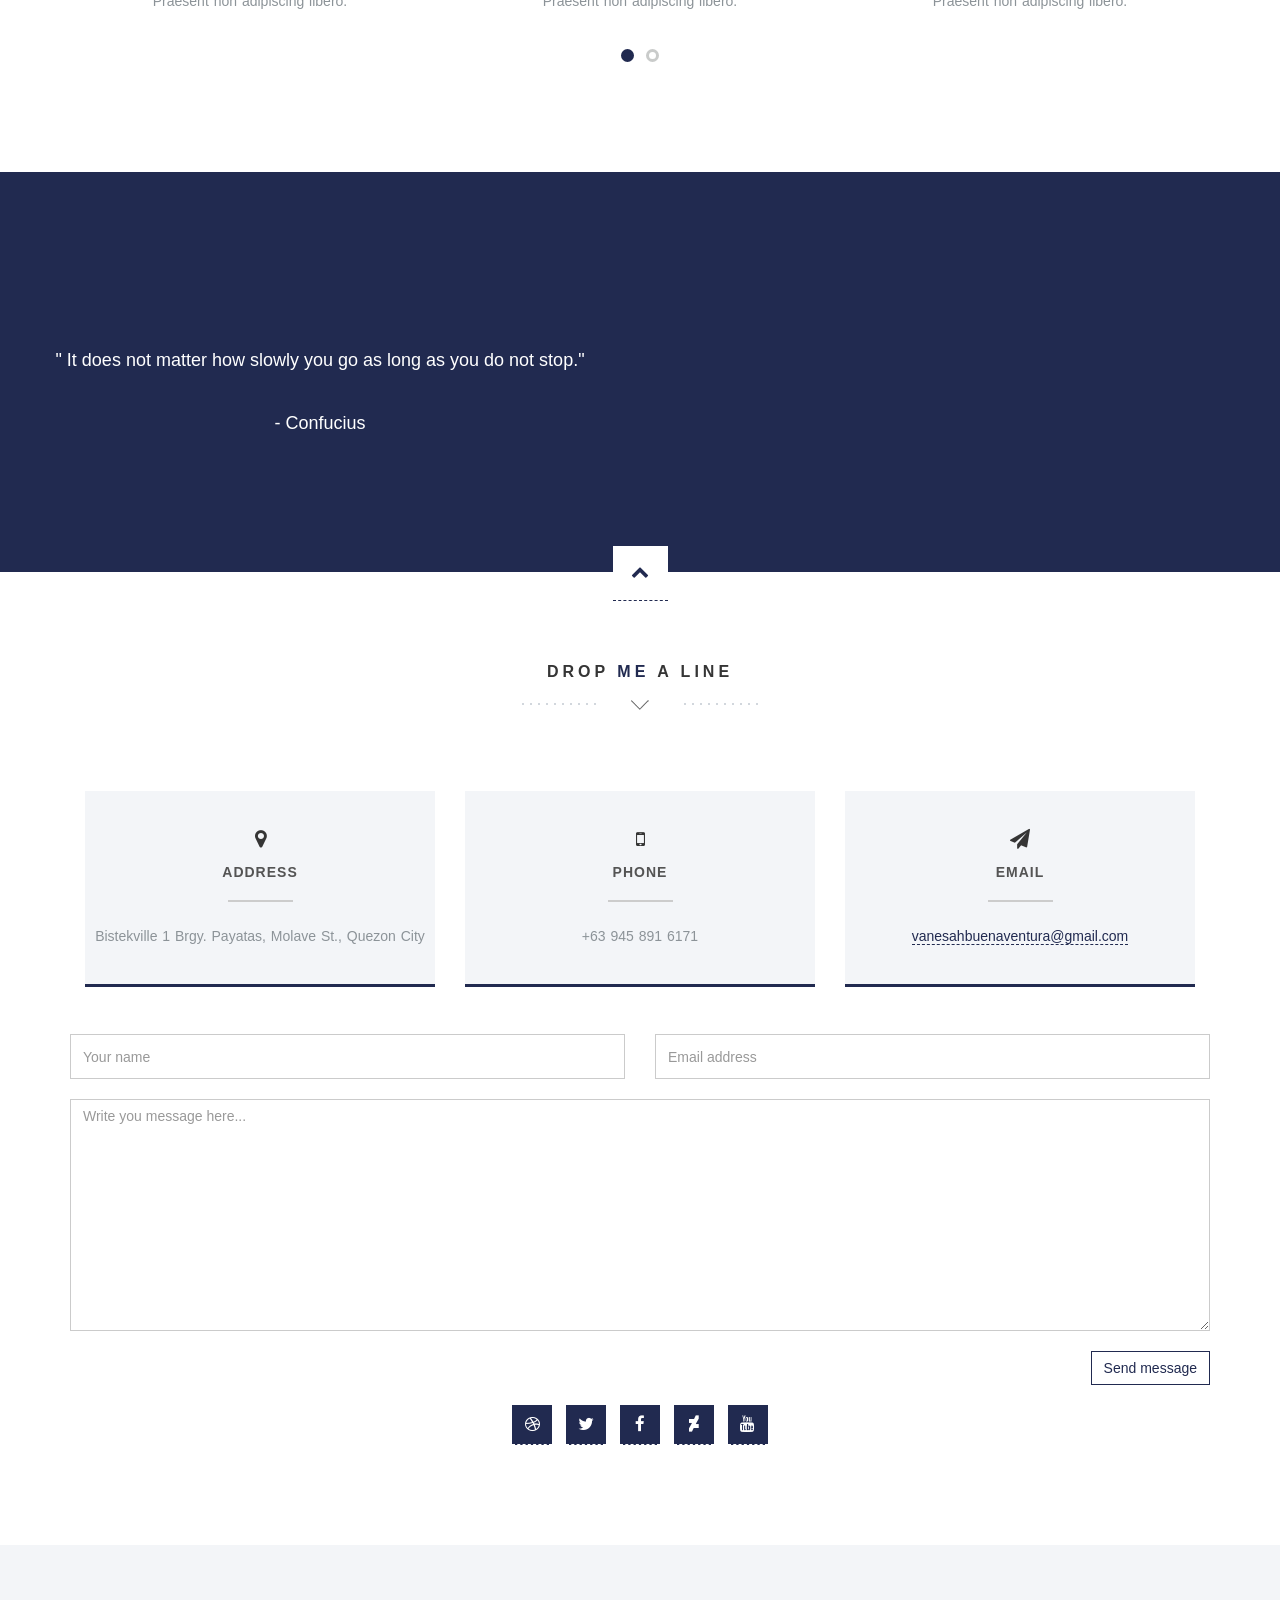
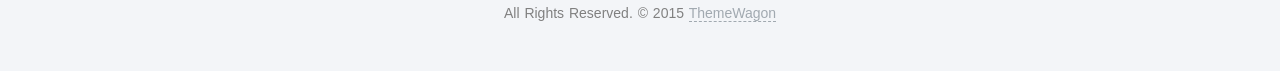
==== commit 3037db8e: "Update index.html" ====
--- a/index.html
+++ b/index.html
@@ -135,8 +135,7 @@
                       <i class="fa fa-desktop"></i><!-- Icon -->
                     </div>
                     <h2>UI/UX Designing</h2><!-- Title -->
-                    <p>Lorem ipsum dolor sit amet, consectetur adipiscing elit. Sed a lorem quis neque interdum consequat ut sed sem. Duis quis tempor nunc. Interdum et malesuada fames ac ante ipsum
-                    primis in faucibus.</p><!-- Description -->
+                    <p>Explores new possibilities to enhance user experiences. Involves gathering and analyzing user requirements in collaboration with product managers and engineers; outlining design concepts with storyboards, process flows, and sitemaps; and creating UI mockups and prototypes that precisely depict how websites work and are displayed.</p><!-- Description -->
                   </div>
           <!-- Service Box 2 -->
                   <div class="col-md-4 wp2 item delay-05s">
@@ -144,8 +143,7 @@
                       <i class="fa fa-check-square-o"></i><!-- Icon -->
                     </div>
                     <h2>Quality Assurance Testing</h2><!-- Title -->
-                    <p>Lorem ipsum dolor sit amet, consectetur adipiscing elit. Sed a lorem quis neque interdum consequat ut sed sem. Duis quis tempor nunc. Interdum et malesuada fames ac ante ipsum
-                    primis in faucibus.</p><!-- Description -->
+                    <p>Identifies and resolves defects in a software or product before it is released, working with developers to find solutions as required. Analyzing technical design specs and documentation for rapid and informative input. Creating test plans and test cases that are thorough, precise, and well-structured. Planning, organizing, and estimating quality testing operations.</p><!-- Description -->
                   </div>
           </div>
                   <div class="clearfix"></div>
@@ -165,8 +163,8 @@
 					<div class="about-image" style="background-image:url(img/about1.png)"></div><!-- about image 1 -->
 				</div>
 				<div class="col-md-6 about-text">
-					<h6>High quality UI/UX desing</h6><!-- headline-->
-					<p>Lorem ipsum dolor sit amet, consetetur sadipscing elitr, sed diam nonumy eirmod tempor invidunt ut labore et dolore magna aliquyam erat, sed diam voluptua. At vero eos et accusam et justo duo dolores et ea rebum. Stet clita kasd gubergren, no sea takimata sanctus est Lorem ipsum dolor sit amet. Lorem ipsum dolor sit amet, consetetur sadipscing elitr, sed diam nonumy eirmod tempor invidunt ut labore et dolore magna aliquyam erat.</p><br><!-- About Text 1 -->
+					<h6>High quality UI/UX designing</h6><!-- headline-->
+					<p>Explores new possibilities to enhance user experiences. Involves gathering and analyzing user requirements in collaboration with product managers and engineers; outlining design concepts with storyboards, process flows, and sitemaps; and creating UI mockups and prototypes that precisely depict how websites work and are displayed.</p><br><!-- About Text 1 -->
 					<a href="index.html#team" class="weight-outline-btn">Read more</a><!-- read more button  -->			
 				</div>
 			</div>
@@ -174,7 +172,7 @@
 			<div class="row no-color">
 				<div class="col-md-6 about-text about2-container">
 					<h6>Deliver high quality and functional software / web applications</h6><!-- Headline -->
-					<p>Lorem ipsum dolor sit amet, consetetur sadipscing elitr, sed diam nonumy eirmod tempor invidunt ut labore et dolore magna aliquyam erat, sed diam voluptua. At vero eos et accusam et justo duo dolores et ea rebum. Stet clita kasd gubergren, no sea takimata sanctus est Lorem ipsum dolor sit amet. Lorem ipsum dolor sit amet, consetetur sadipscing elitr, sed diam nonumy eirmod tempor invidunt ut labore et dolore magna aliquyam erat.</p><br><!-- About Text 2 -->
+					<p>Identifies and resolves defects in a software or product before it is released, working with developers to find solutions as required. Analyzing technical design specs and documentation for rapid and informative input. Creating test plans and test cases that are thorough, precise, and well-structured. Planning, organizing, and estimating quality testing operations.</p><br><!-- About Text 2 -->
 					<a href="index.html#team" class="weight-outline-btn">Read more</a>	<!-- read more button  -->				
 				</div>
 				<div class="col-md-6 nopadding features-intro-img">
@@ -196,7 +194,7 @@
 		    <!-- Headline -->
             <div class="row">
               <h1 class="arrow">
-                Recent <span>Projects</span>
+                Related <span>Projects</span>
               </h1>
             </div>
           </div>
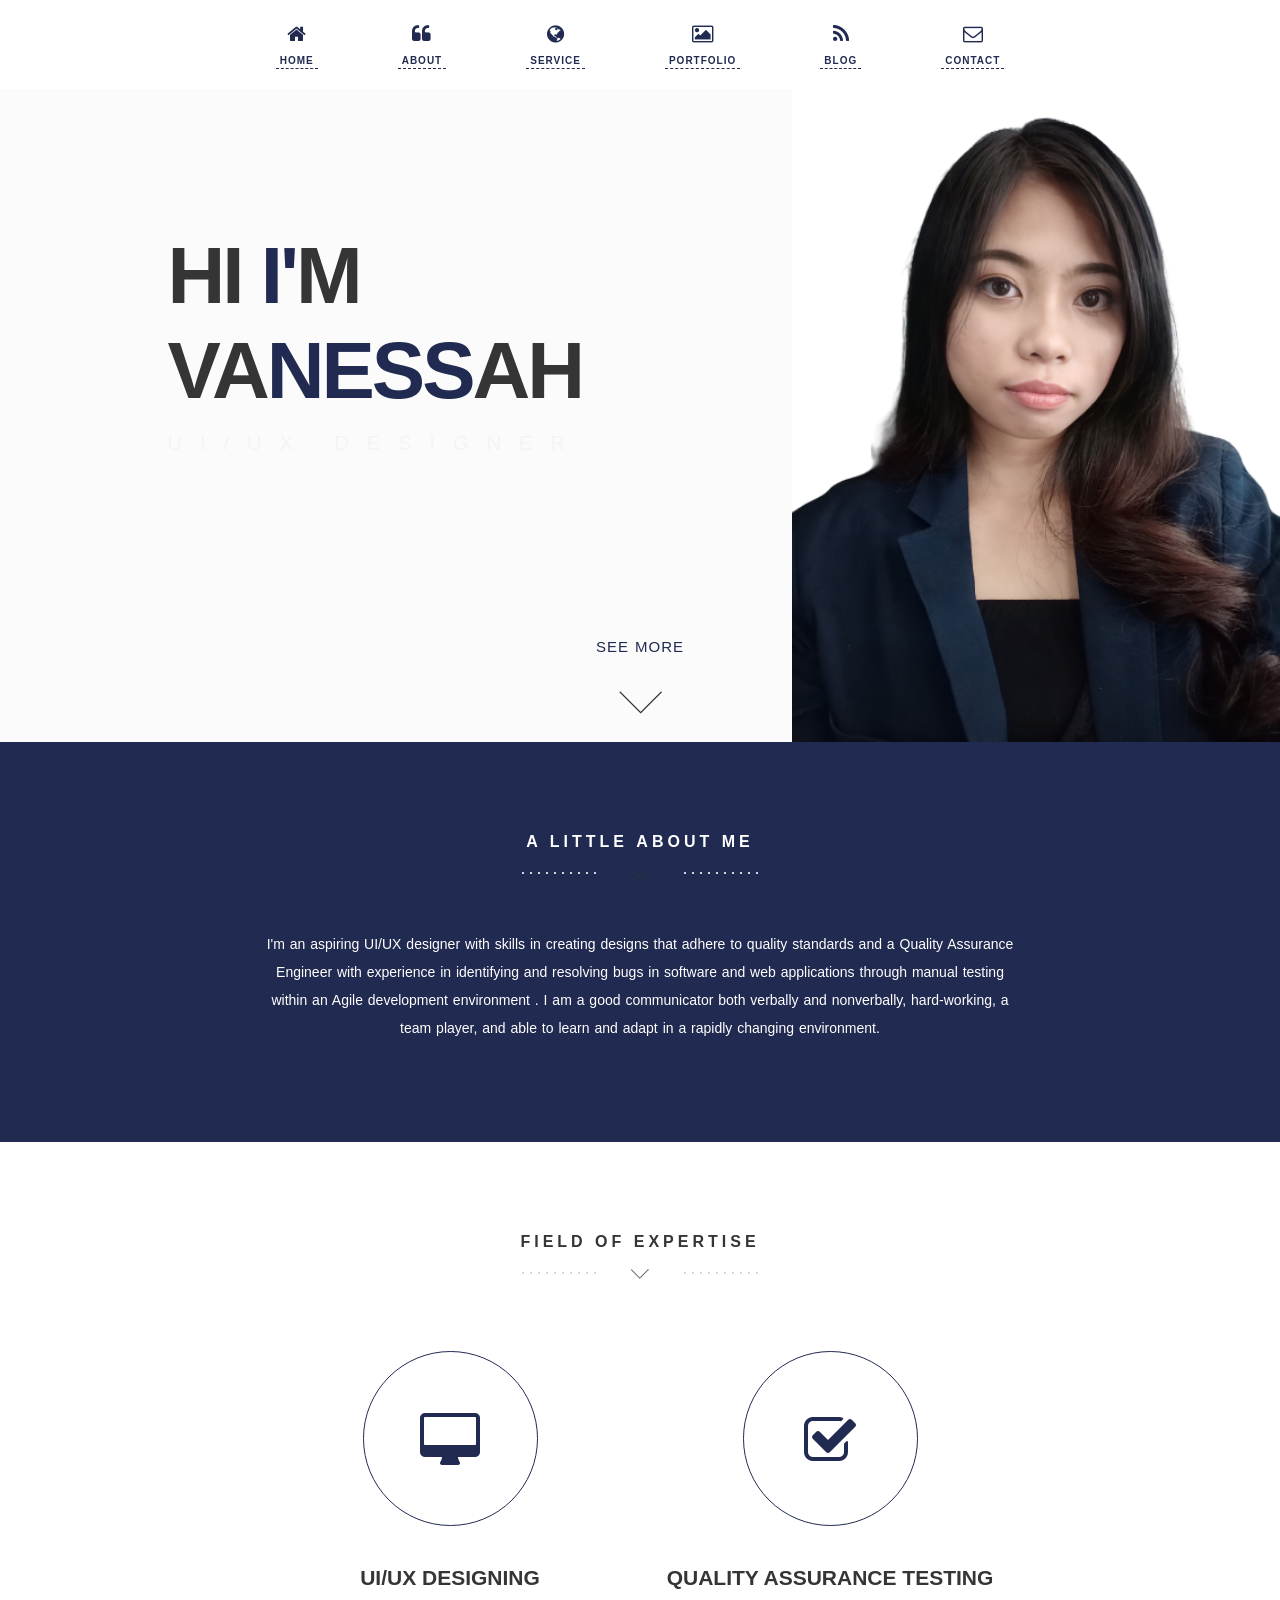
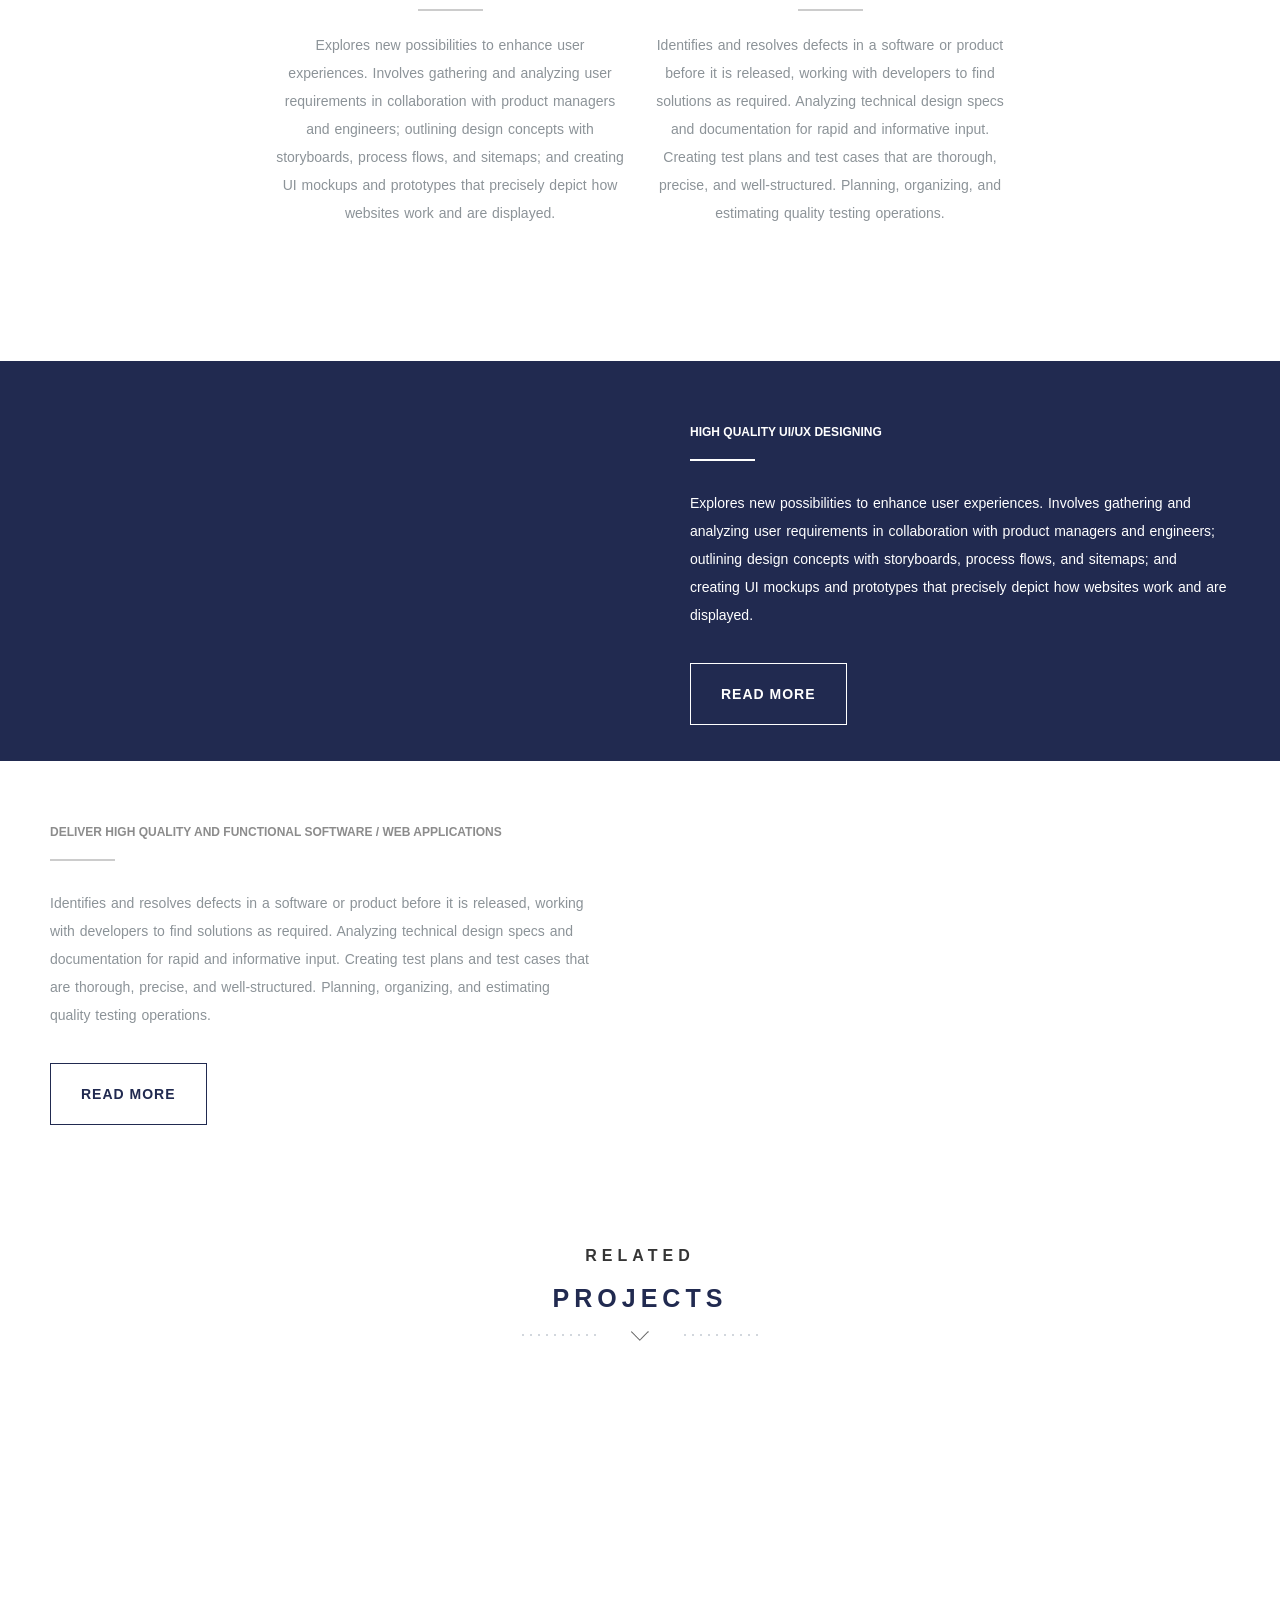
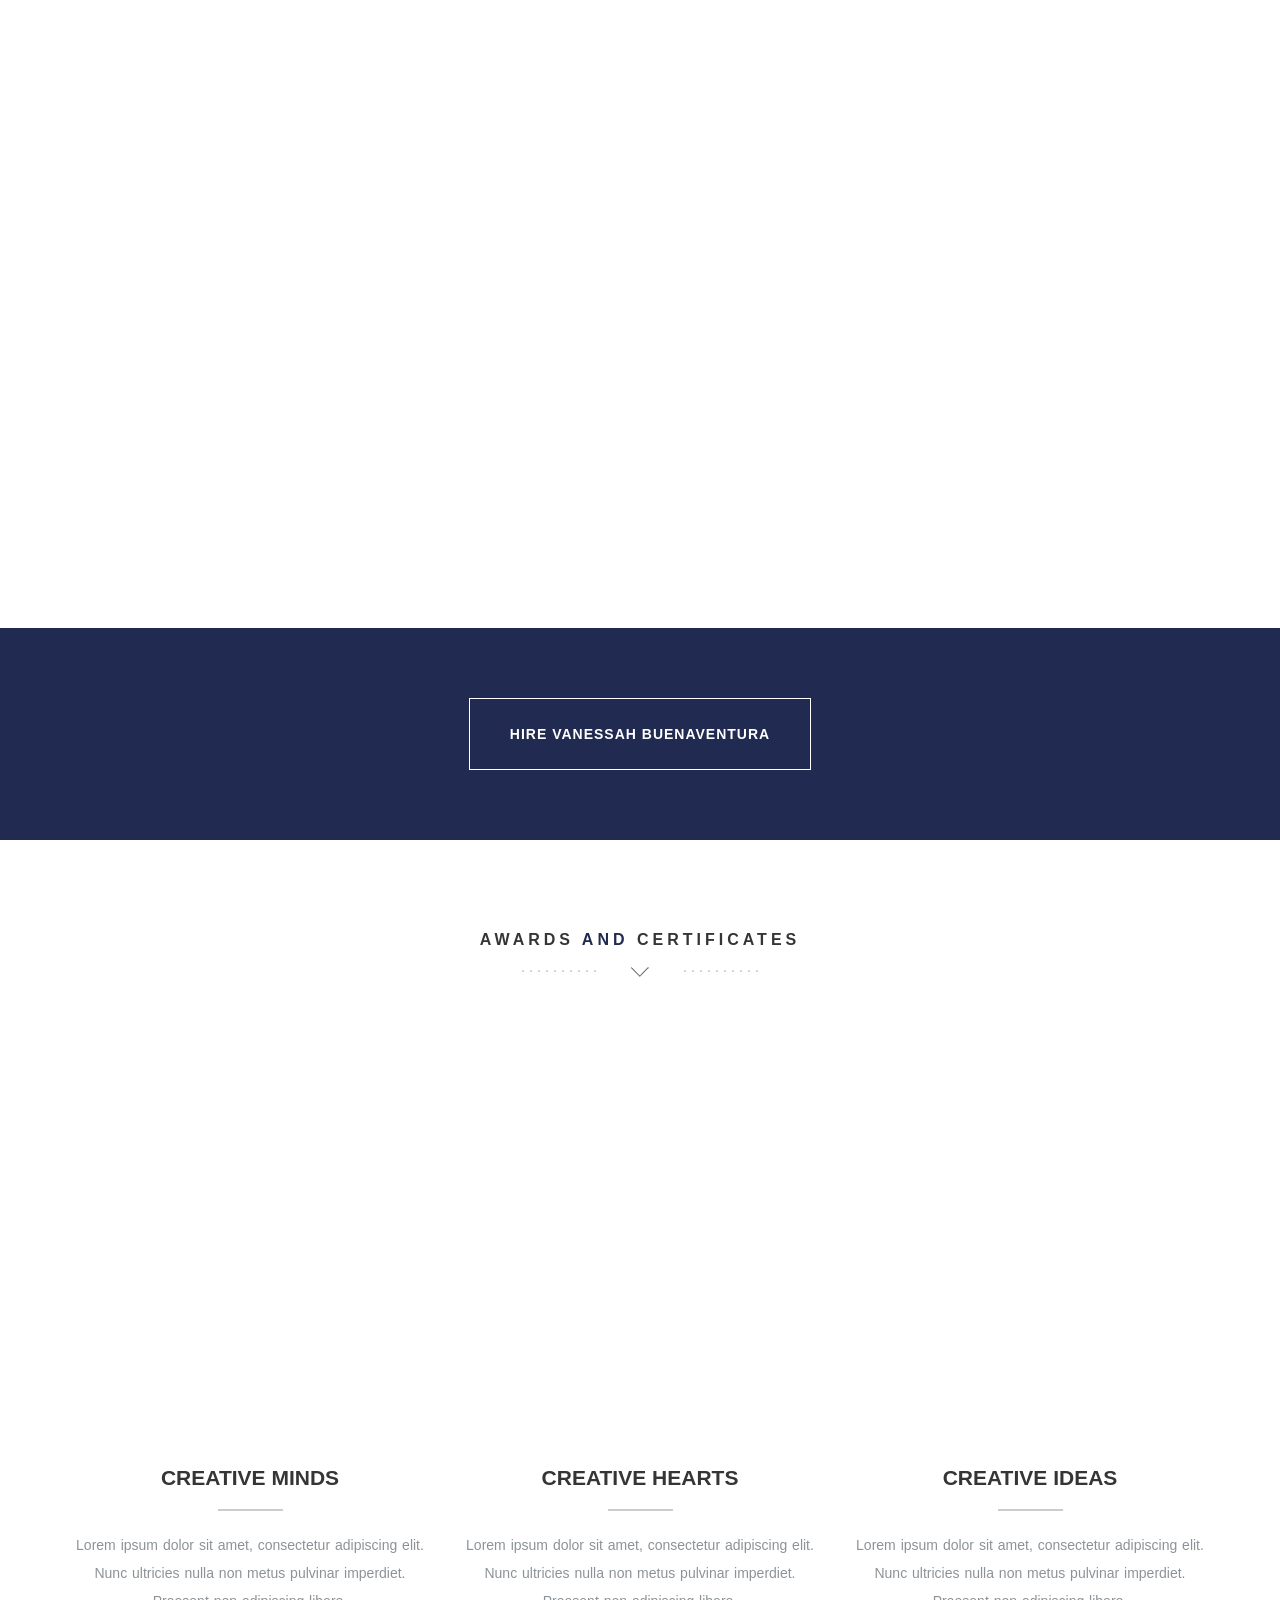
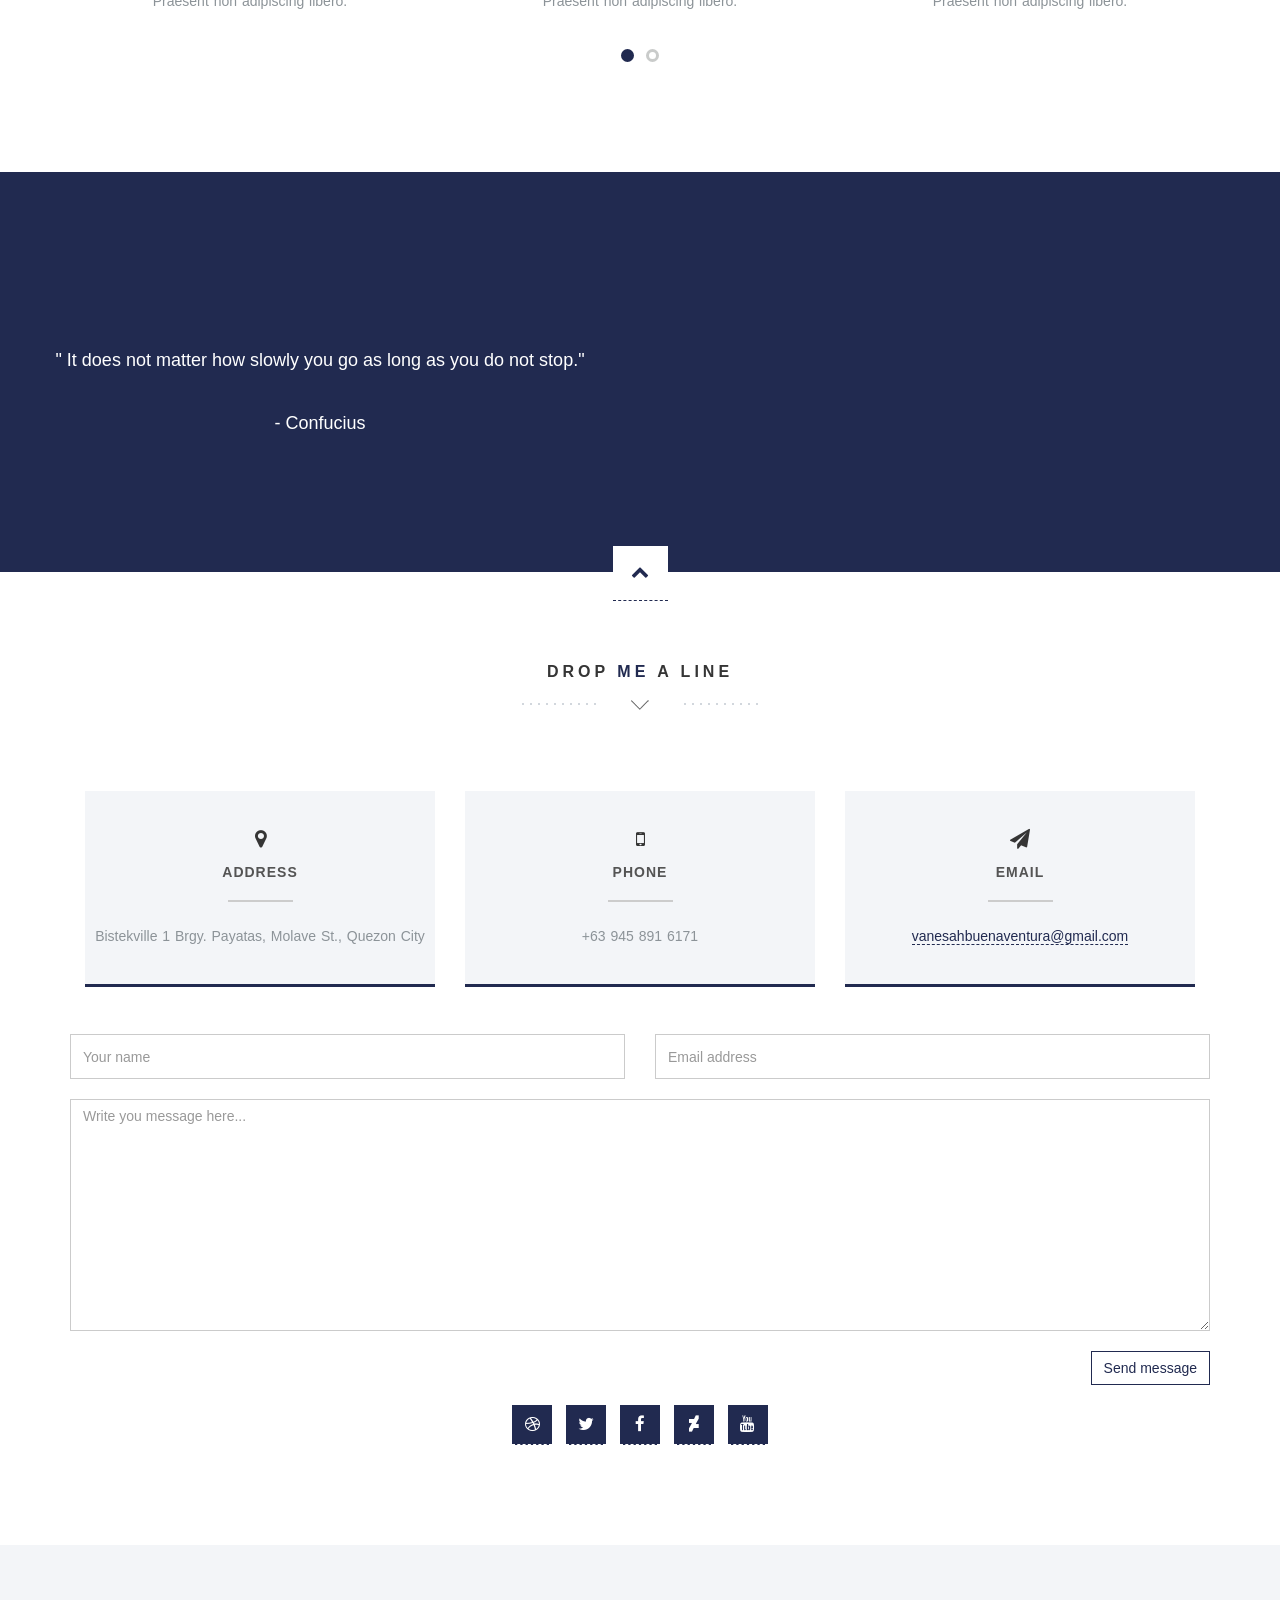
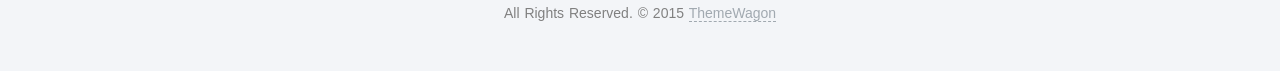
==== commit 5e4b860f: "update" ====
--- a/index.html
+++ b/index.html
@@ -160,7 +160,7 @@
 		    <!-- About 1 -->
 			<div class="row color-bg">
 				<div class="col-md-6 nopadding features-intro-img">
-					<div class="about-image" style="background-image:url(img/about1.png)"></div><!-- about image 1 -->
+					<div class="about-image" style="background-image:url(img/about1.jpg)"></div><!-- about image 1 -->
 				</div>
 				<div class="col-md-6 about-text">
 					<h6>High quality UI/UX designing</h6><!-- headline-->
@@ -176,7 +176,7 @@
 					<a href="index.html#team" class="weight-outline-btn">Read more</a>	<!-- read more button  -->				
 				</div>
 				<div class="col-md-6 nopadding features-intro-img">
-					<div class="about-image" style="background-image:url(img/about2.png)"></div><!-- about image 2 -->
+					<div class="about-image" style="background-image:url(img/about2.jpg)"></div><!-- about image 2 -->
 				</div>
 			</div>
 		<!-- ==========================
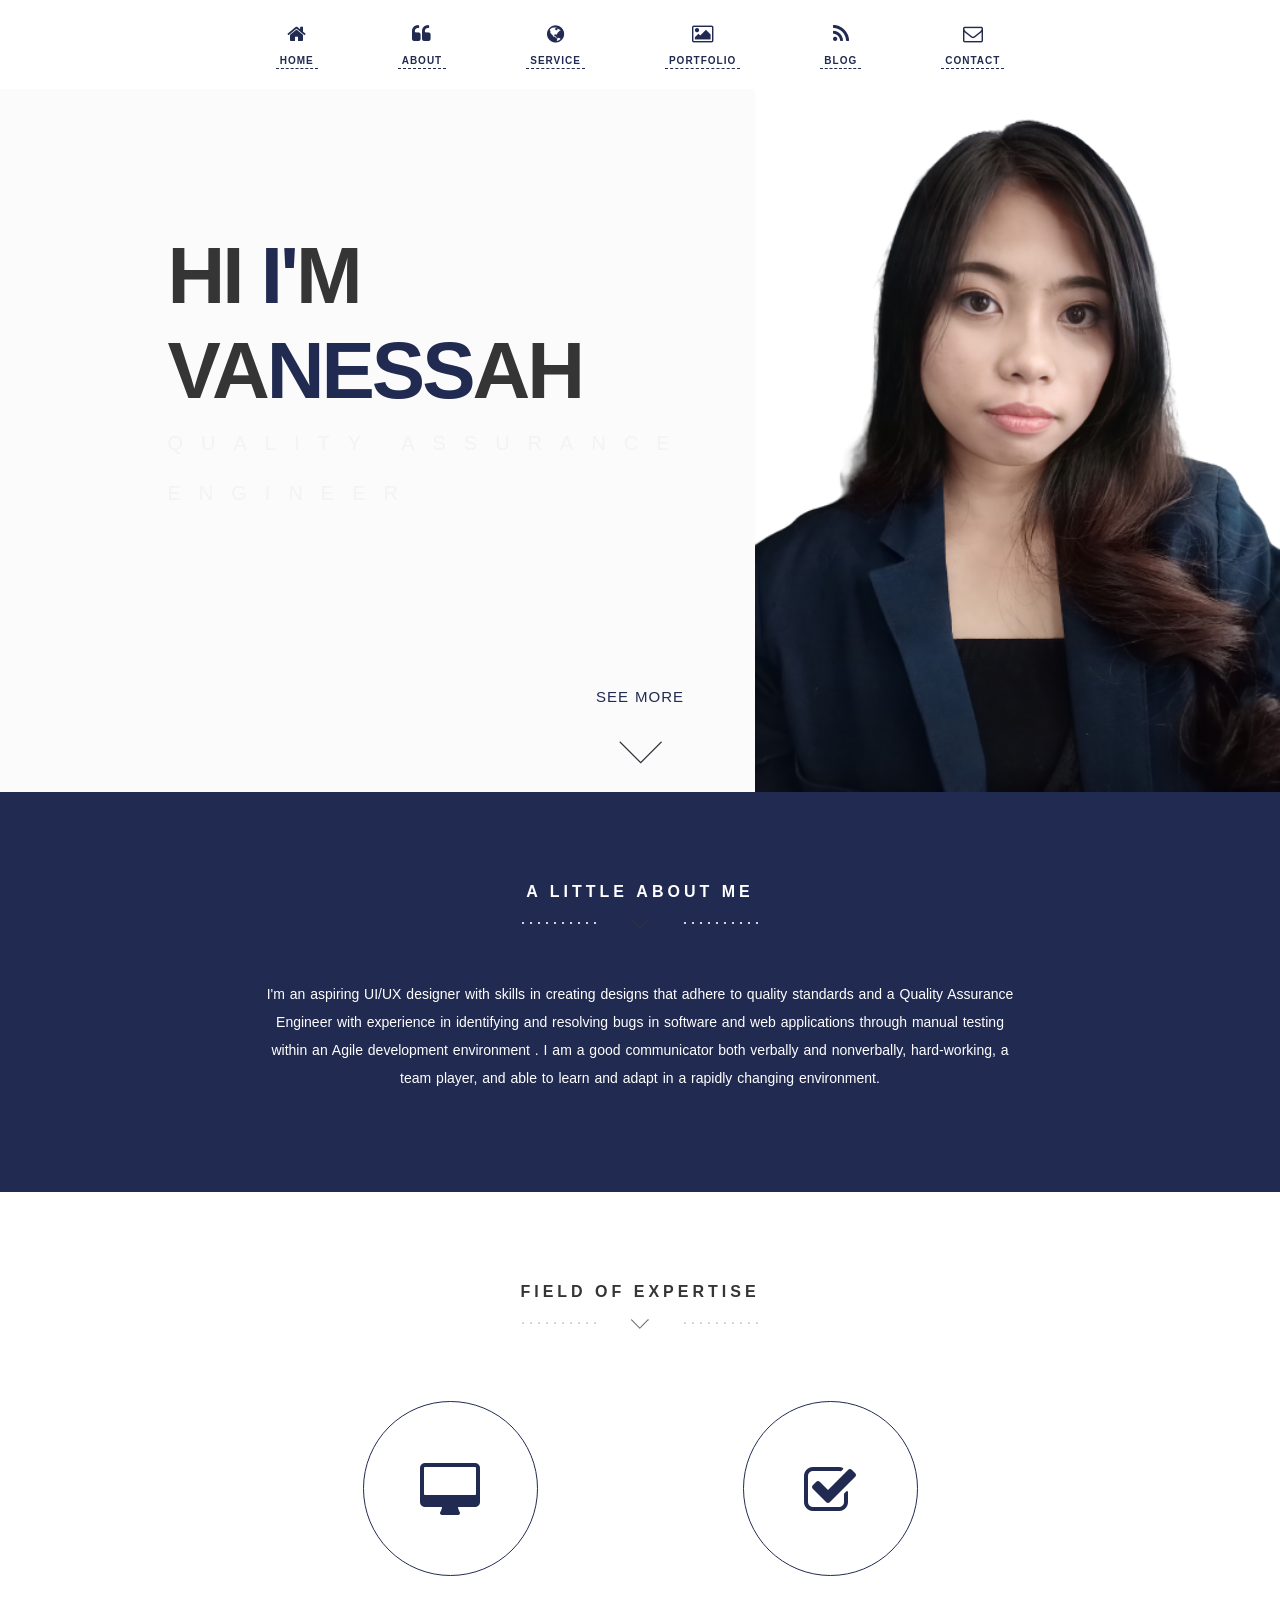
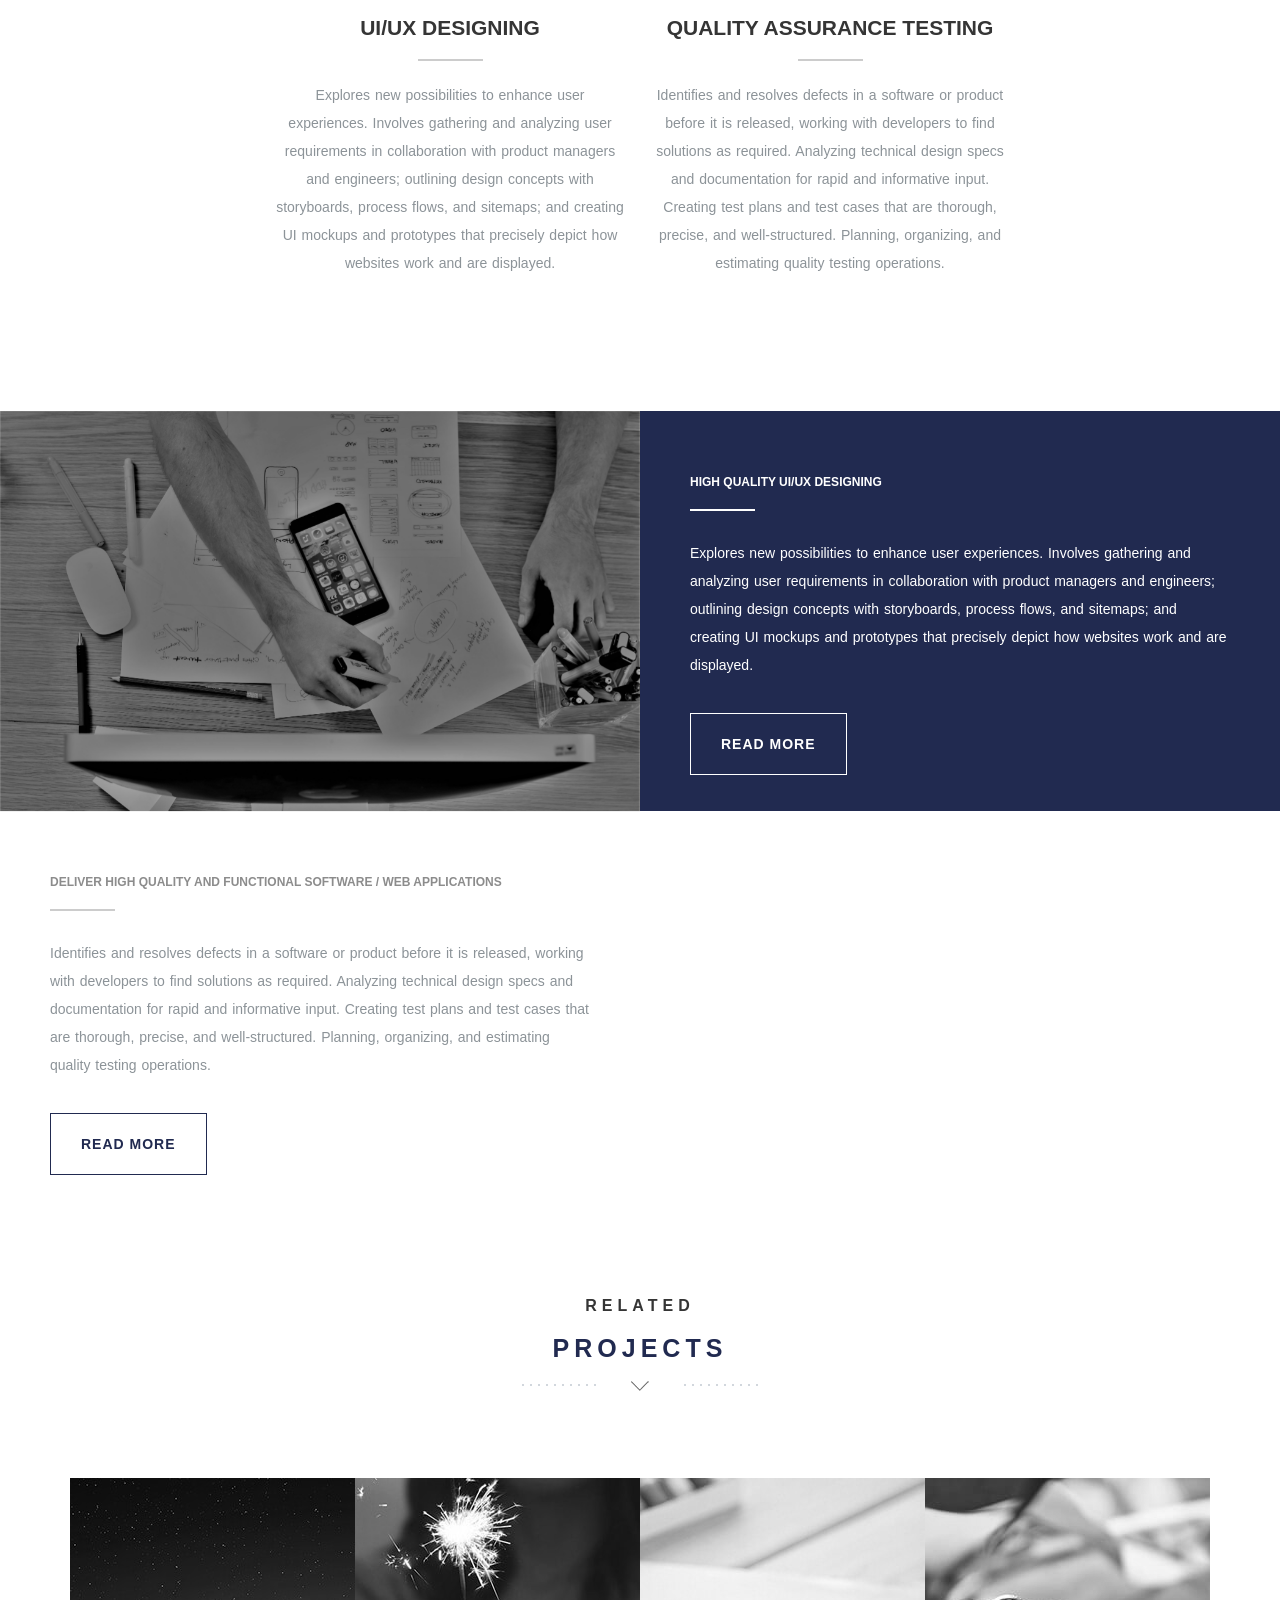
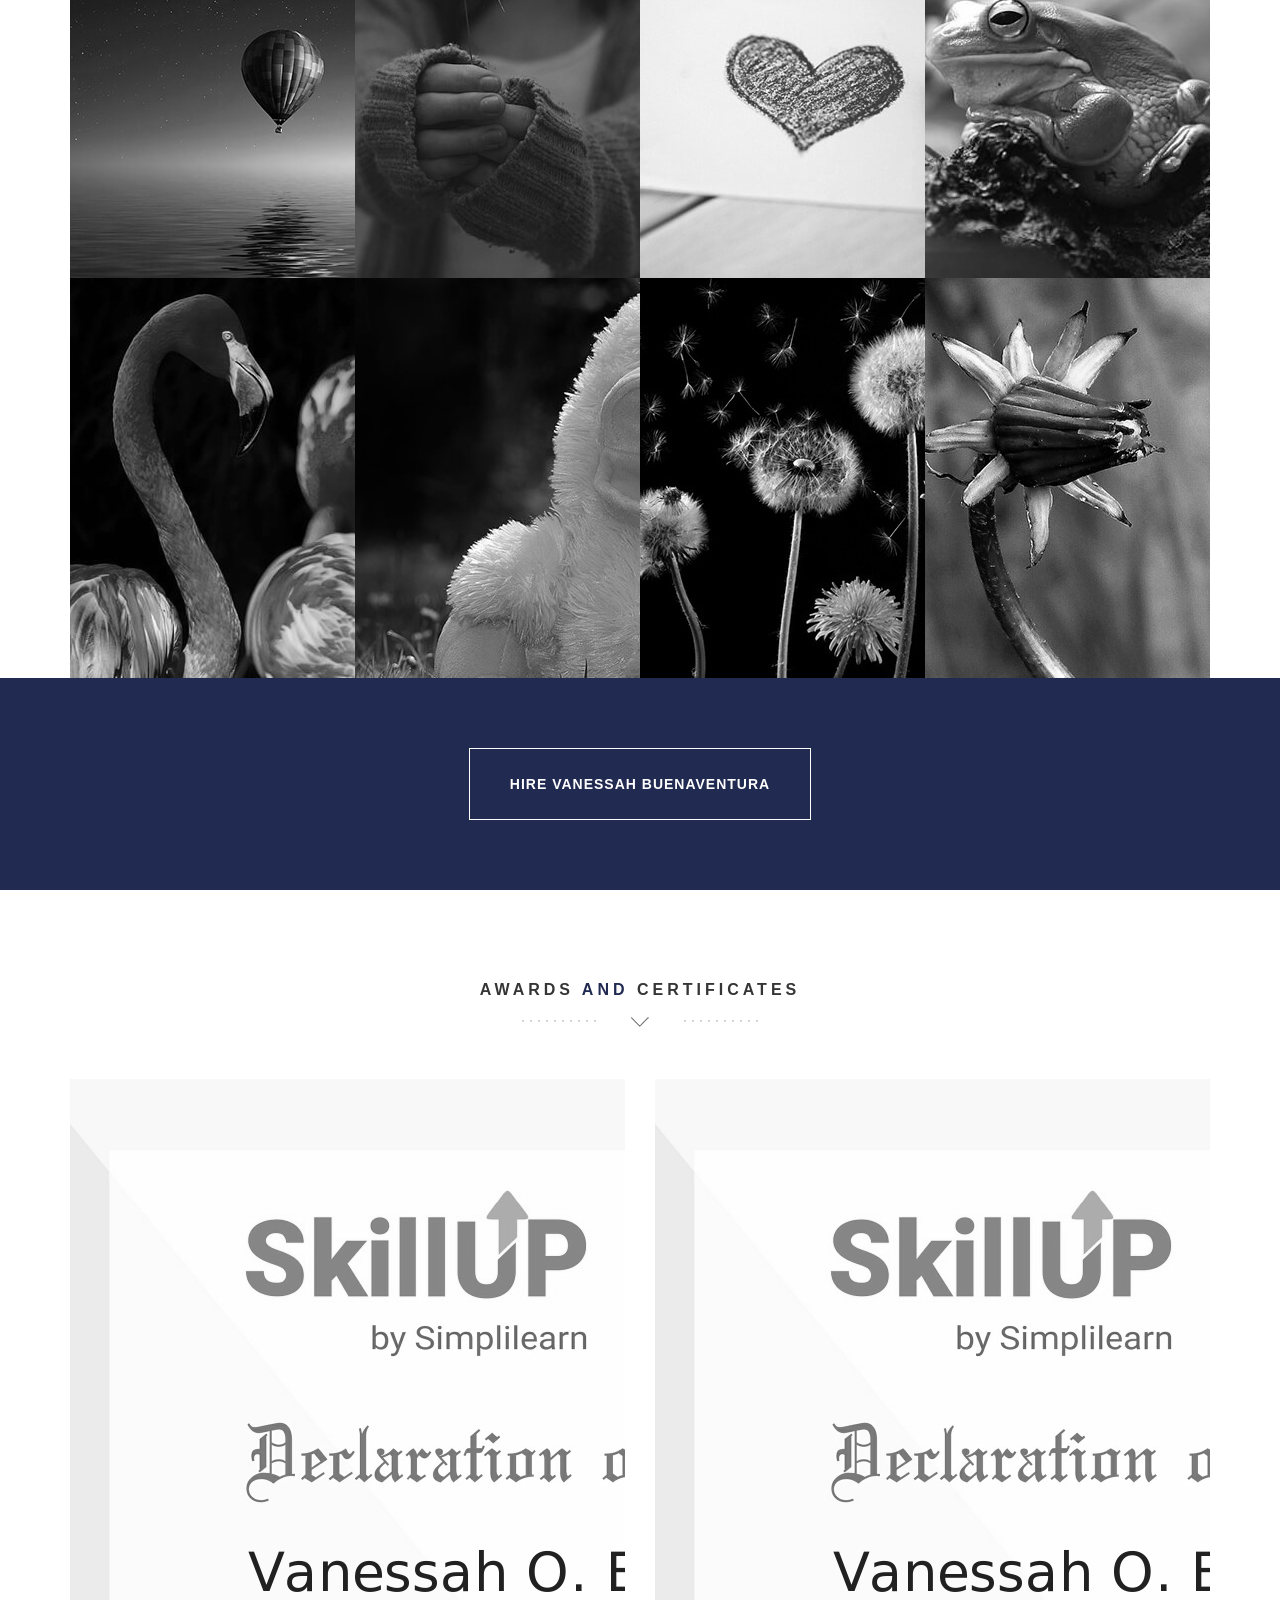
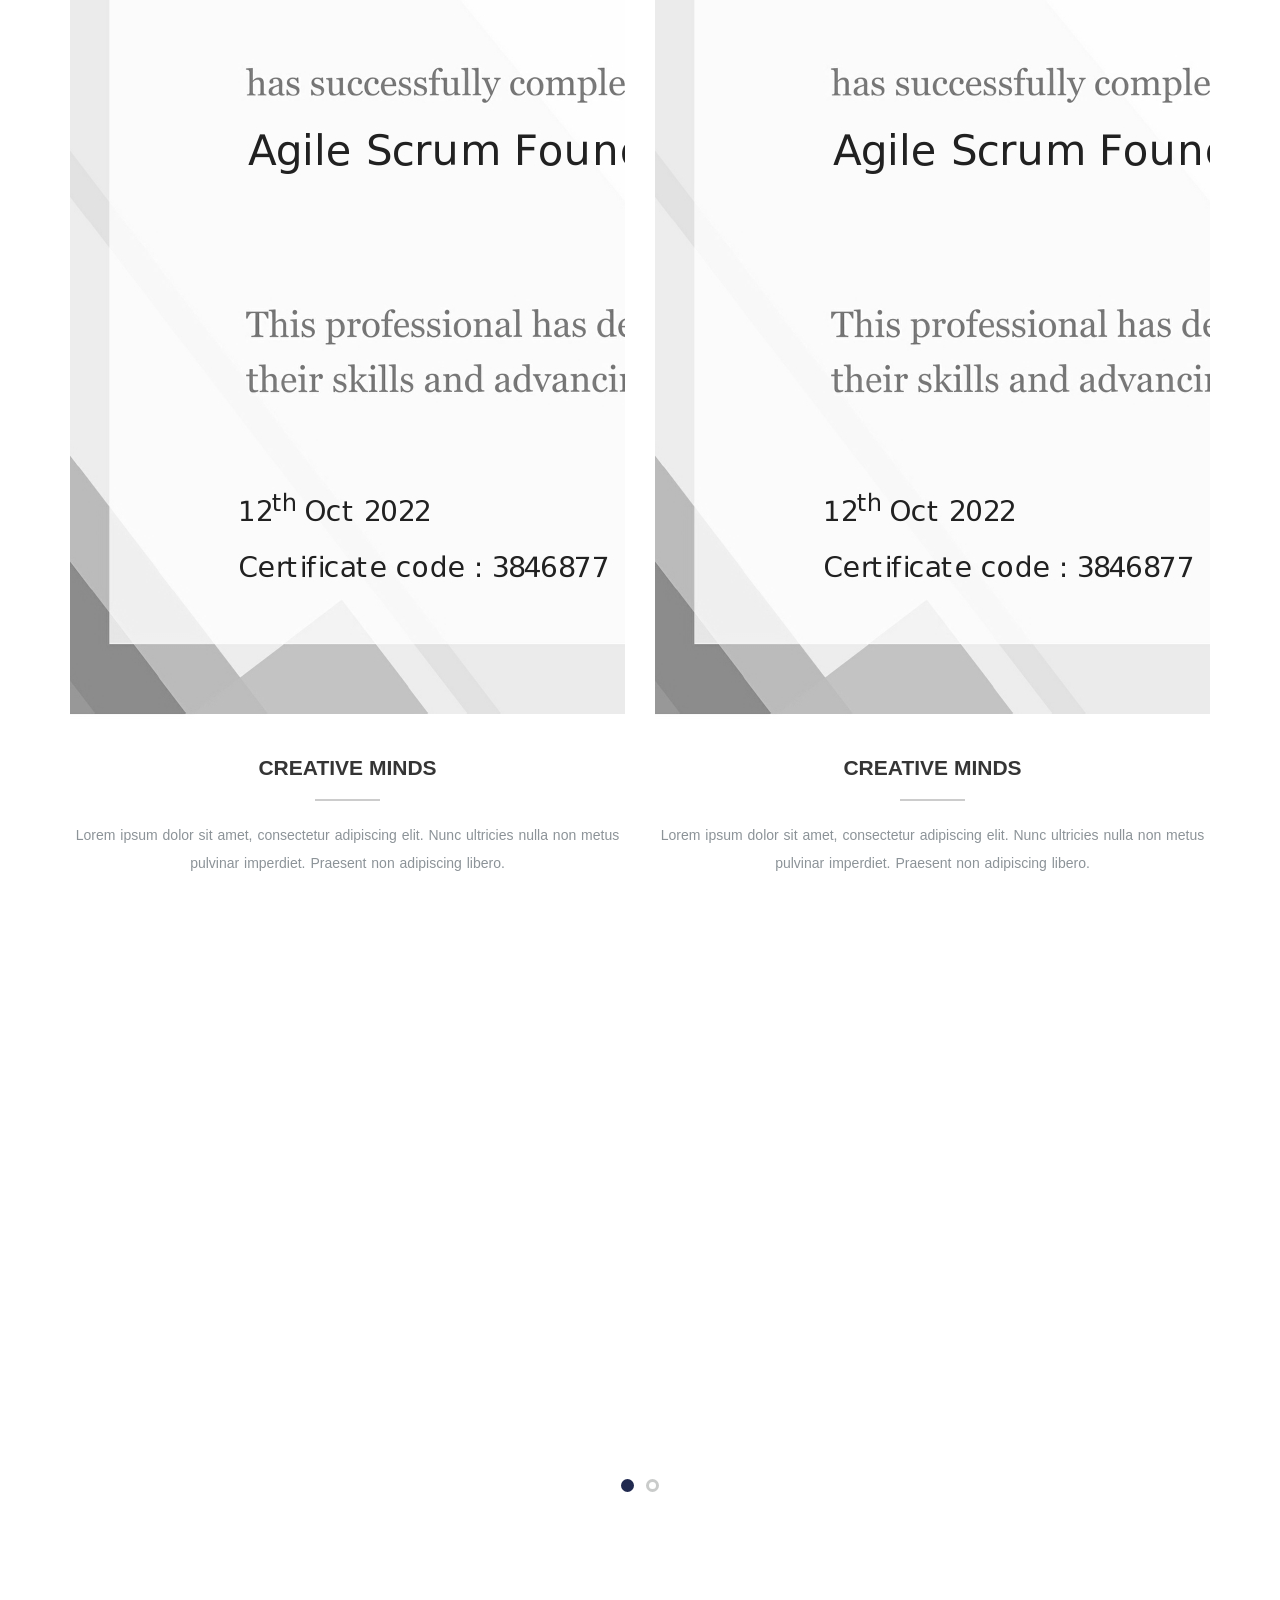
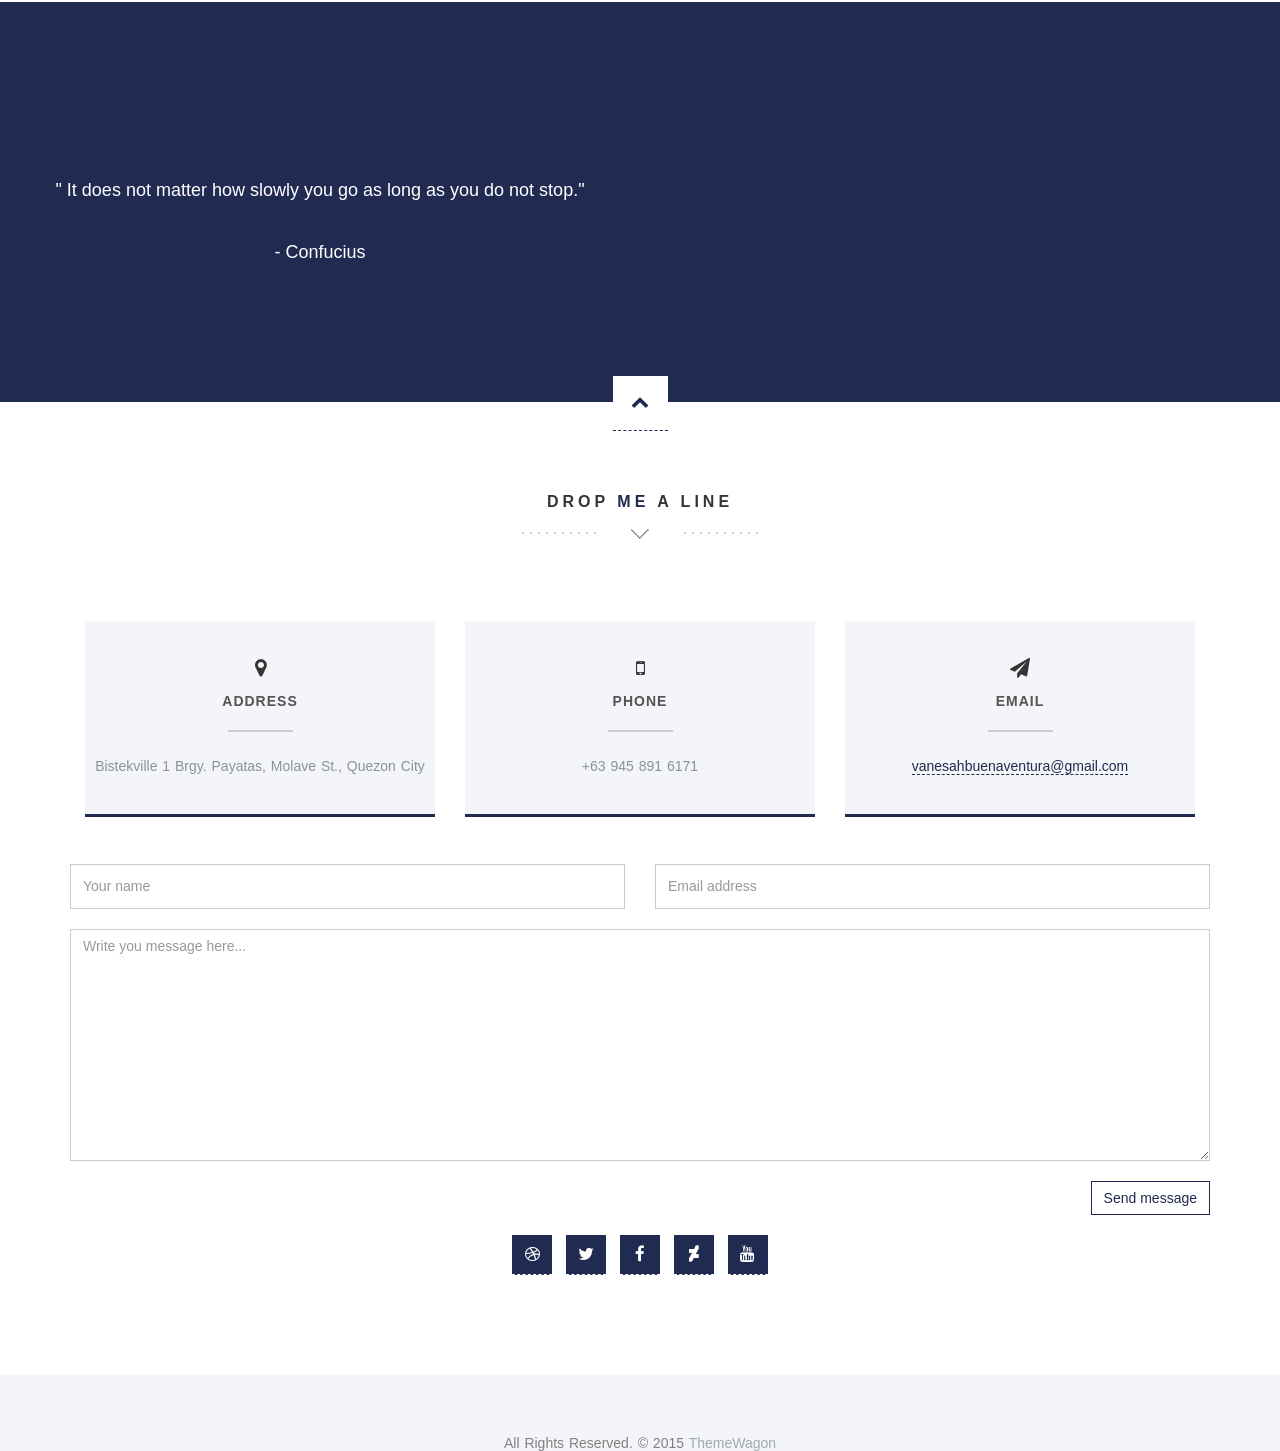
==== commit 27db3ede: "update" ====
--- a/index.html
+++ b/index.html
@@ -327,72 +327,49 @@
                 <ul class="slides">
                   <li>
             <!-- Blog Entry 1 -->
-                    <div class="col-md-4 wp4">
+                    <div class="col-md-6 wp4">
                       <div class="overlay-effect effects clearfix">
                         <div class="img">
-                          <img src="img/blog1.jpg" class="grayscale" alt="Blog Item"><!-- Blog Image -->
+                          <img src="img/cert1.jpg" class="grayscale" alt="Blog Item"><!-- Blog Image -->
                         </div>
                       </div>
             <br>
                       <h2>Creative Minds</h2><!-- Headline -->
                       <p>Lorem ipsum dolor sit amet, consectetur adipiscing elit. Nunc ultricies nulla non metus pulvinar imperdiet. Praesent non adipiscing libero.</p><!-- Description-->
                     </div>
-          <!-- Blog Entry 2 -->
-                    <div class="col-md-4 wp4 delay-05s">
+                    
+                    <div class="col-md-6 wp4">
                       <div class="overlay-effect effects clearfix">
                         <div class="img">
-                          <img src="img/blog2.jpg" class="grayscale" alt="Blog Item"><!-- Blog Image -->
+                          <img src="img/cert1.jpg" class="grayscale" alt="Blog Item"><!-- Blog Image -->
                         </div>
                       </div>
             <br>
-                      <h2>Creative Hearts</h2><!-- Headline -->
-                      <p>Lorem ipsum dolor sit amet, consectetur adipiscing elit. Nunc ultricies nulla non metus pulvinar imperdiet. Praesent non adipiscing libero.</p><!-- Description -->
-                    </div>
-          <!-- Blog Entry 3 -->
-                    <div class="col-md-4 wp4 delay-1s">
-                      <div class="overlay-effect effects clearfix">
-                        <div class="img">
-                          <img src="img/blog3.jpg"  class="grayscale" alt="Blog Item"><!-- Blog Image -->
-                        </div>
-                      </div>
-            <br>
-                      <h2>Creative Ideas</h2><!-- Headline -->
+                      <h2>Creative Minds</h2><!-- Headline -->
                       <p>Lorem ipsum dolor sit amet, consectetur adipiscing elit. Nunc ultricies nulla non metus pulvinar imperdiet. Praesent non adipiscing libero.</p><!-- Description-->
                     </div>
                   </li>
                   <li>
             <!-- Blog Entry 4 -->
-                    <div class="col-md-4 wp4">
+                    <div class="col-md-12 wp4">
                       <div class="overlay-effect effects clearfix">
                         <div class="img">
-                          <img src="img/blog1.jpg" class="grayscale" alt="Blog Item"><!-- Blog Image -->
+                          <img src="img/cert1.jpg" class="grayscale" alt="Blog Item"><!-- Blog Image -->
                         </div>
                       </div>
             <br>
                       <h2>Creative Minds</h2><!-- Headline -->
-                      <p>Lorem ipsum dolor sit amet, consectetur adipiscing elit. Nunc ultricies nulla non metus pulvinar imperdiet. Praesent non adipiscing libero.</p><!-- Description -->
+                      <p>Lorem ipsum dolor sit amet, consectetur adipiscing elit. Nunc ultricies nulla non metus pulvinar imperdiet. Praesent non adipiscing libero.</p><!-- Description-->
                     </div>
-          <!-- Blog Entry 5 -->
-                    <div class="col-md-4 wp4 delay-05s">
+                    <div class="col-md-12 wp4">
                       <div class="overlay-effect effects clearfix">
                         <div class="img">
-                          <img src="img/blog2.jpg" class="grayscale" alt="Blog Item"><!-- Blog Image -->
+                          <img src="img/cert1.jpg" class="grayscale" alt="Blog Item"><!-- Blog Image -->
                         </div>
                       </div>
             <br>
-                      <h2>Creative Hearts</h2>
-                      <p>Lorem ipsum dolor sit amet, consectetur adipiscing elit. Nunc ultricies nulla non metus pulvinar imperdiet. Praesent non adipiscing libero.</p>
-                    </div>
-          <!-- Blog Entry 6 -->
-                    <div class="col-md-4 wp4 delay-1s">
-                      <div class="overlay-effect effects clearfix">
-                        <div class="img">
-                          <img src="img/blog3.jpg" class="grayscale" alt="Blog Item"><!-- Blog Image -->
-                        </div>
-                      </div>
-            <br>
-                      <h2>Creative Ideas</h2><!-- Headline -->
-                      <p>Lorem ipsum dolor sit amet, consectetur adipiscing elit. Nunc ultricies nulla non metus pulvinar imperdiet. Praesent non adipiscing libero.</p><!-- Description -->
+                      <h2>Creative Minds</h2><!-- Headline -->
+                      <p>Lorem ipsum dolor sit amet, consectetur adipiscing elit. Nunc ultricies nulla non metus pulvinar imperdiet. Praesent non adipiscing libero.</p><!-- Description-->
                     </div>
                   </li>
                 </ul>
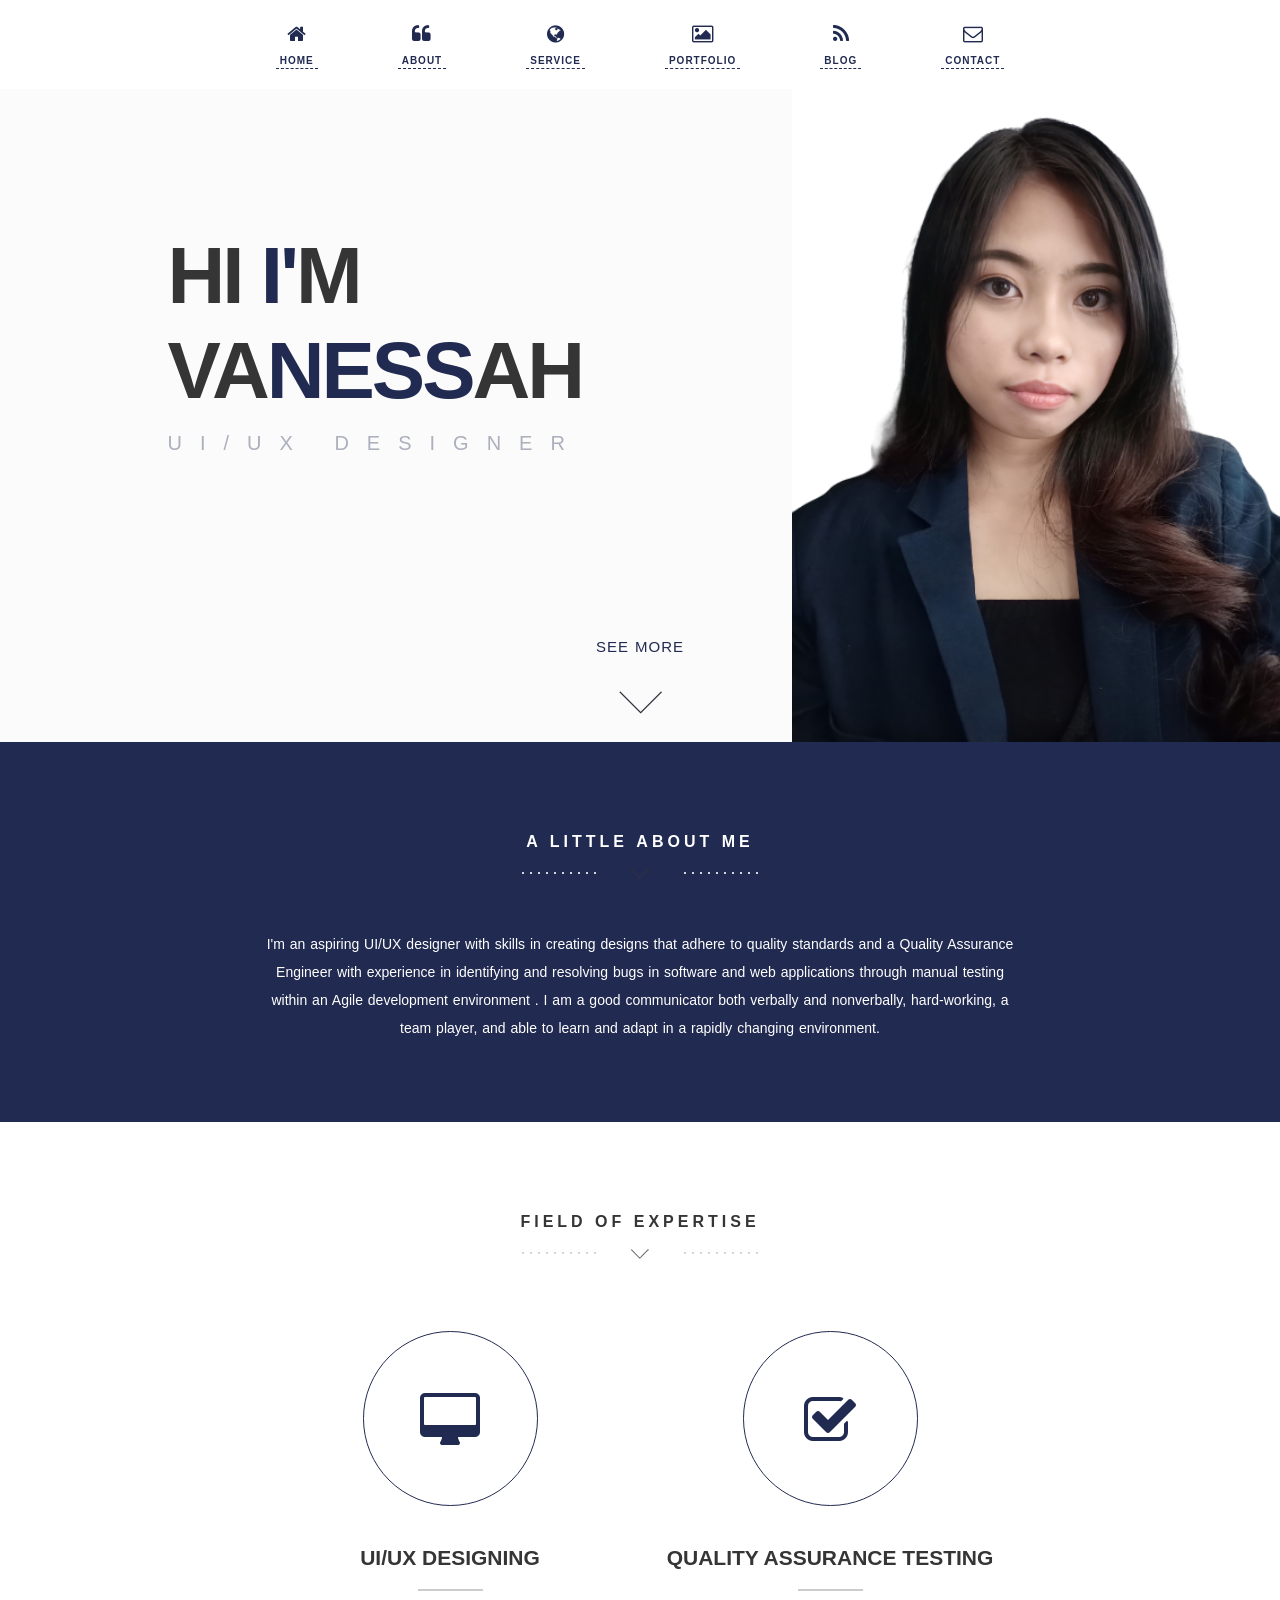
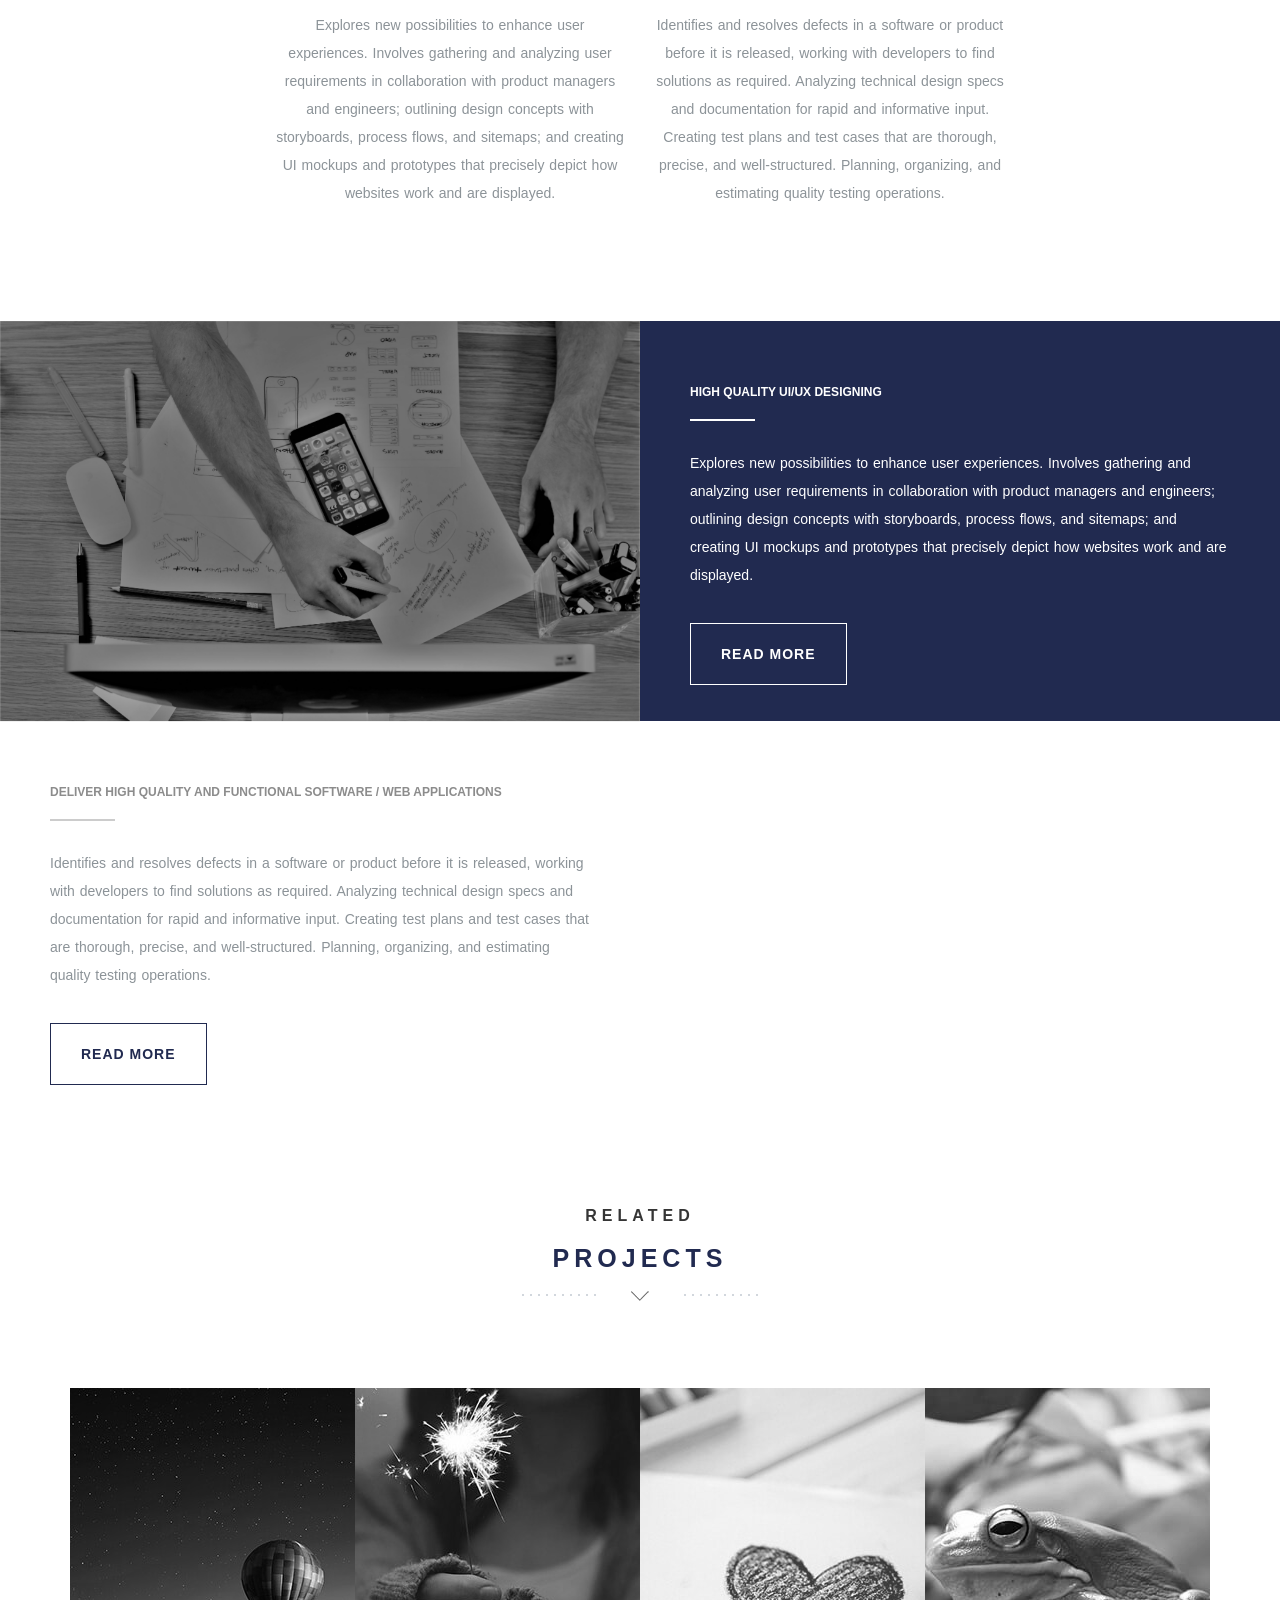
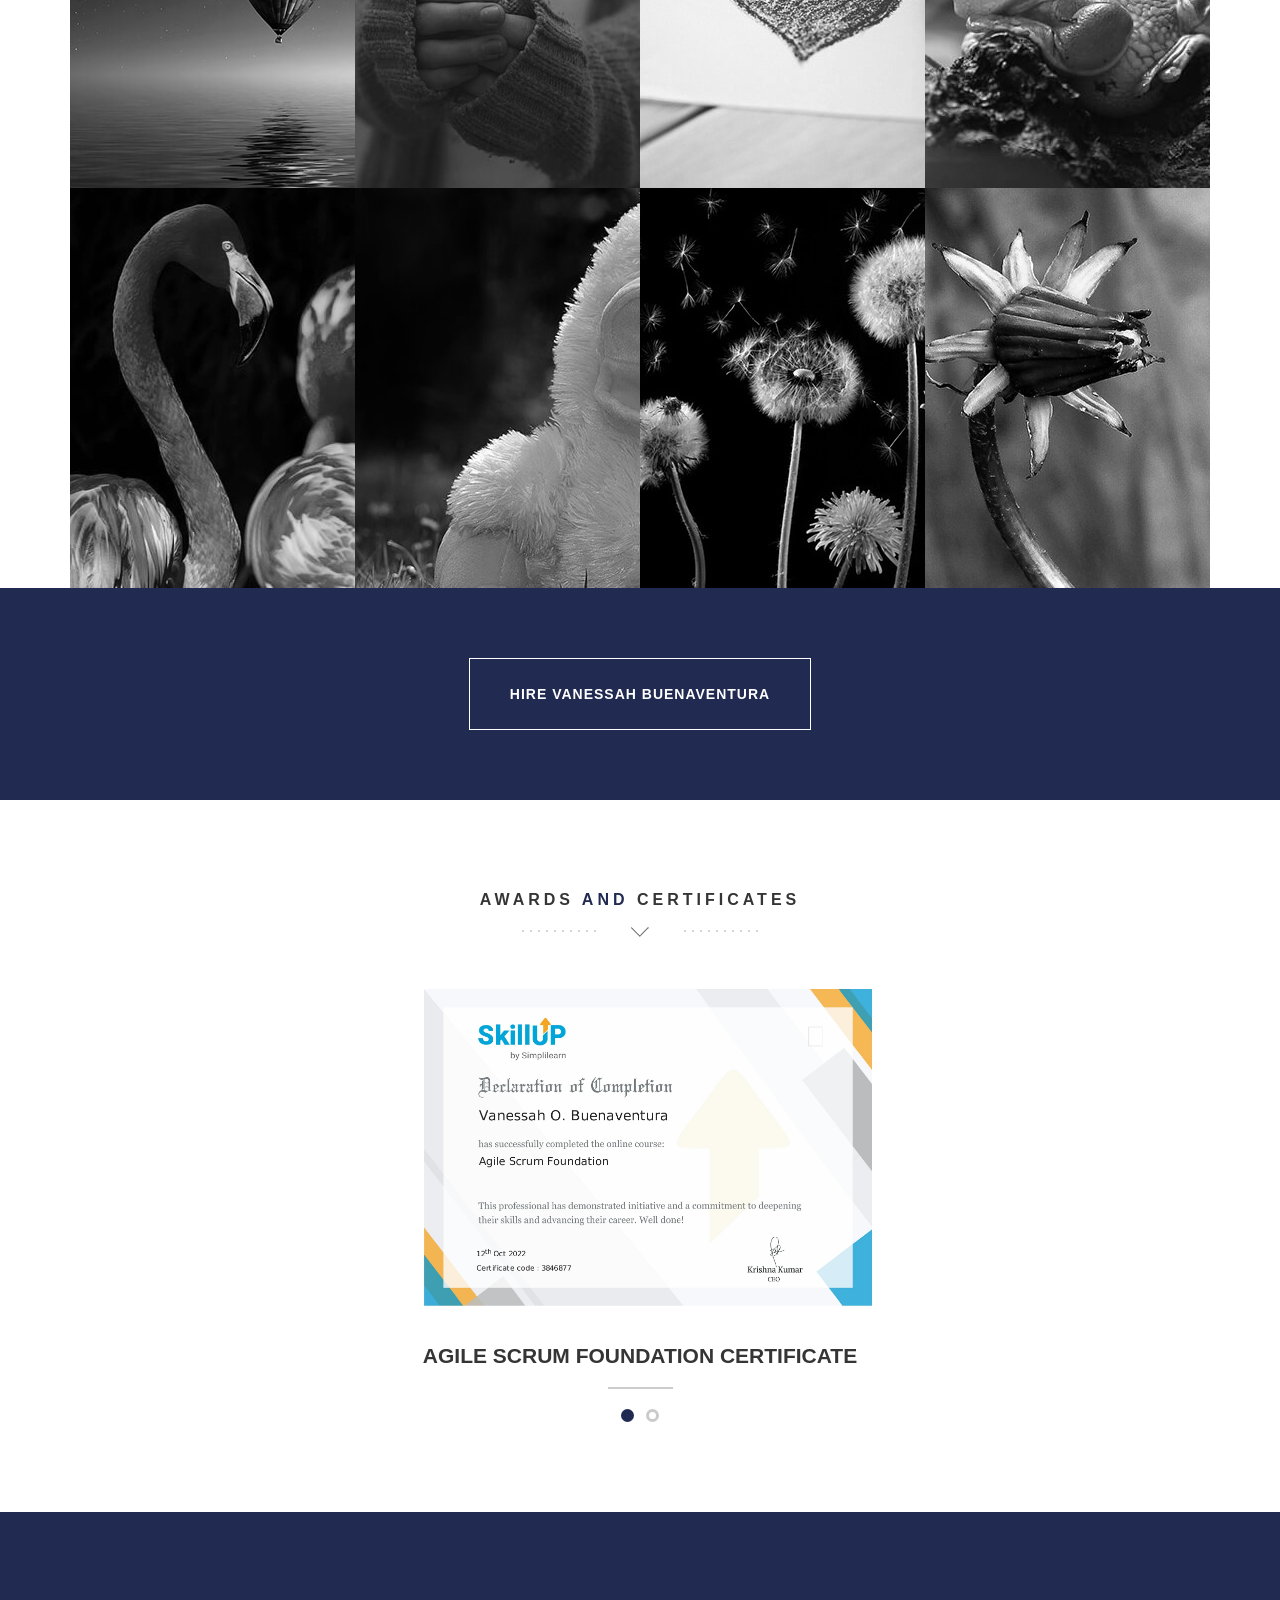
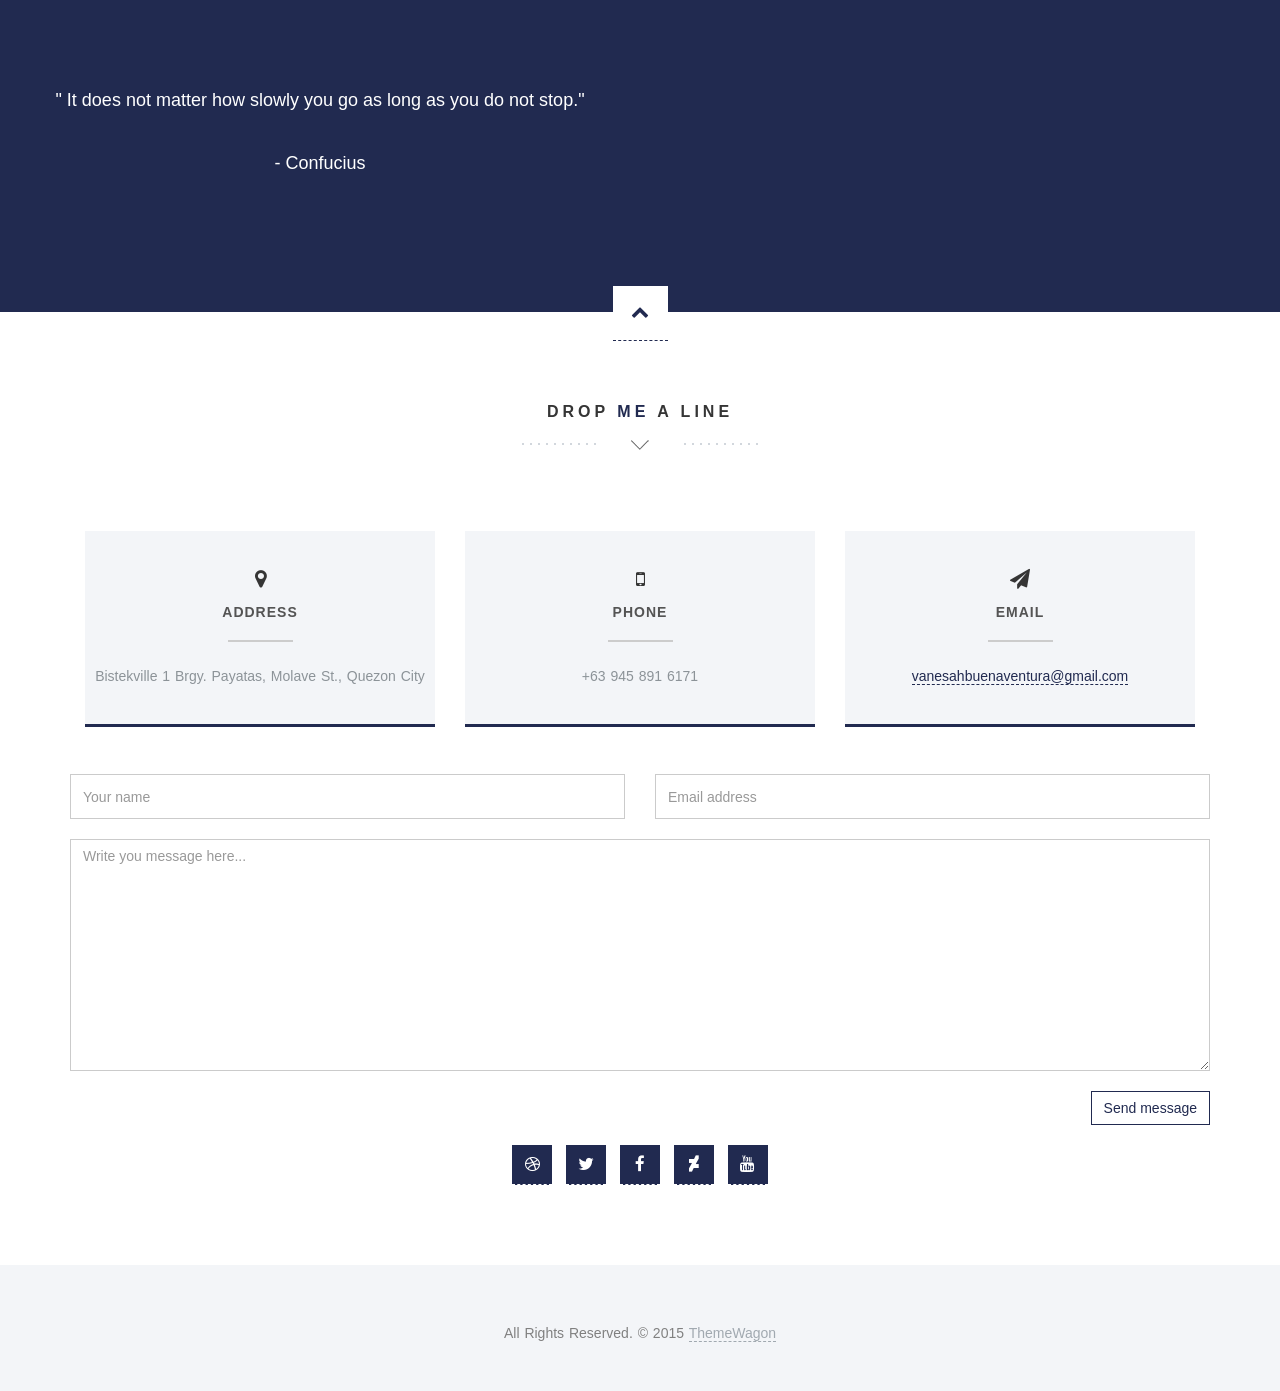
==== commit f16677bb: "update" ====
--- a/index.html
+++ b/index.html
@@ -327,49 +327,22 @@
                 <ul class="slides">
                   <li>
             <!-- Blog Entry 1 -->
-                    <div class="col-md-6 wp4">
+                    <div class="col-md-12 wp4">
                       <div class="overlay-effect effects clearfix">
-                        <div class="img">
-                          <img src="img/cert1.jpg" class="grayscale" alt="Blog Item"><!-- Blog Image -->
-                        </div>
+                          <img src="img/cert1.jpg" width="40%" alt="Blog Item"><!-- Blog Image -->
                       </div>
             <br>
-                      <h2>Creative Minds</h2><!-- Headline -->
-                      <p>Lorem ipsum dolor sit amet, consectetur adipiscing elit. Nunc ultricies nulla non metus pulvinar imperdiet. Praesent non adipiscing libero.</p><!-- Description-->
-                    </div>
-                    
-                    <div class="col-md-6 wp4">
-                      <div class="overlay-effect effects clearfix">
-                        <div class="img">
-                          <img src="img/cert1.jpg" class="grayscale" alt="Blog Item"><!-- Blog Image -->
-                        </div>
-                      </div>
-            <br>
-                      <h2>Creative Minds</h2><!-- Headline -->
-                      <p>Lorem ipsum dolor sit amet, consectetur adipiscing elit. Nunc ultricies nulla non metus pulvinar imperdiet. Praesent non adipiscing libero.</p><!-- Description-->
+                      <h2>Agile Scrum Foundation Certificate</h2><!-- Headline -->
                     </div>
                   </li>
                   <li>
             <!-- Blog Entry 4 -->
                     <div class="col-md-12 wp4">
                       <div class="overlay-effect effects clearfix">
-                        <div class="img">
-                          <img src="img/cert1.jpg" class="grayscale" alt="Blog Item"><!-- Blog Image -->
-                        </div>
+                          <img src="img/cert1.jpg" width="40%" alt="Blog Item"><!-- Blog Image -->
                       </div>
             <br>
-                      <h2>Creative Minds</h2><!-- Headline -->
-                      <p>Lorem ipsum dolor sit amet, consectetur adipiscing elit. Nunc ultricies nulla non metus pulvinar imperdiet. Praesent non adipiscing libero.</p><!-- Description-->
-                    </div>
-                    <div class="col-md-12 wp4">
-                      <div class="overlay-effect effects clearfix">
-                        <div class="img">
-                          <img src="img/cert1.jpg" class="grayscale" alt="Blog Item"><!-- Blog Image -->
-                        </div>
-                      </div>
-            <br>
-                      <h2>Creative Minds</h2><!-- Headline -->
-                      <p>Lorem ipsum dolor sit amet, consectetur adipiscing elit. Nunc ultricies nulla non metus pulvinar imperdiet. Praesent non adipiscing libero.</p><!-- Description-->
+                      <h2>Agile Scrum Foundation Certificate</h2><!-- Headline -->
                     </div>
                   </li>
                 </ul>
--- a/css/style.css
+++ b/css/style.css
@@ -283,7 +283,7 @@
 }
 /* ==========================================================================Section Styles========================================================================== */
 .section-padding {
-	padding:80px 0 100px
+	padding:80px 0 80px
 }
 .dark-bg {
 	background:#f3f5f8;
@@ -713,10 +713,10 @@
 	filter:none!important;
 	-webkit-filter:grayscale(0%);
 	overflow:hidden;
-	transition:all 0.5s;
-	-webkit-transition:all 0.5s;
-	-moz-transition:all 0.5s;
-	-o-transition:all 0.5s;
+	transition:all 0.1s;
+	-webkit-transition:all 0.1s;
+	-moz-transition:all 0.1s;
+	-o-transition:all 0.1s;
 }
 .overlay-effect .img i {
 	font-size:30px;
@@ -732,13 +732,13 @@
 .overlay-effect .overlay a.expand {
 	left:0;
 	right:0;
-	bottom:47%;
 	margin:0 auto -30px auto;
 }
 .overlay-effect .img.hover .overlay {
 	height:100%;
 	opacity:1;
 }
+
 .img img {
 	width:-webkit-calc(100%+40px) !important;
 	width:calc(100%+40px) !important;
@@ -751,10 +751,11 @@
 	-ms-transform:translate3d(-40px,0,0);
 }
 .img:hover img {
-	-webkit-transform:translate3d(0,0,0);
-	transform:translate3d(0,0,0);
+	-webkit-transform:translate3d(-40px,0,0);
+	transform:translate3d(-40px,0,0);
 	-ms-transform:translate3d(-40px,0,0);
 }
+
 .hype {
 	position:absolute;
 	left:0;
@@ -981,13 +982,10 @@
 #servicesSlider {
 	margin-top:70px;
 }
-ul.slides li {
-	margin-bottom:20px;
-}
+
 .features-slider {
 	position:relative;
 	padding:11% 100px 10% 100px;
-	height:400px;
 	background-color:#3F6184;
 }
 .features-slider ul {
